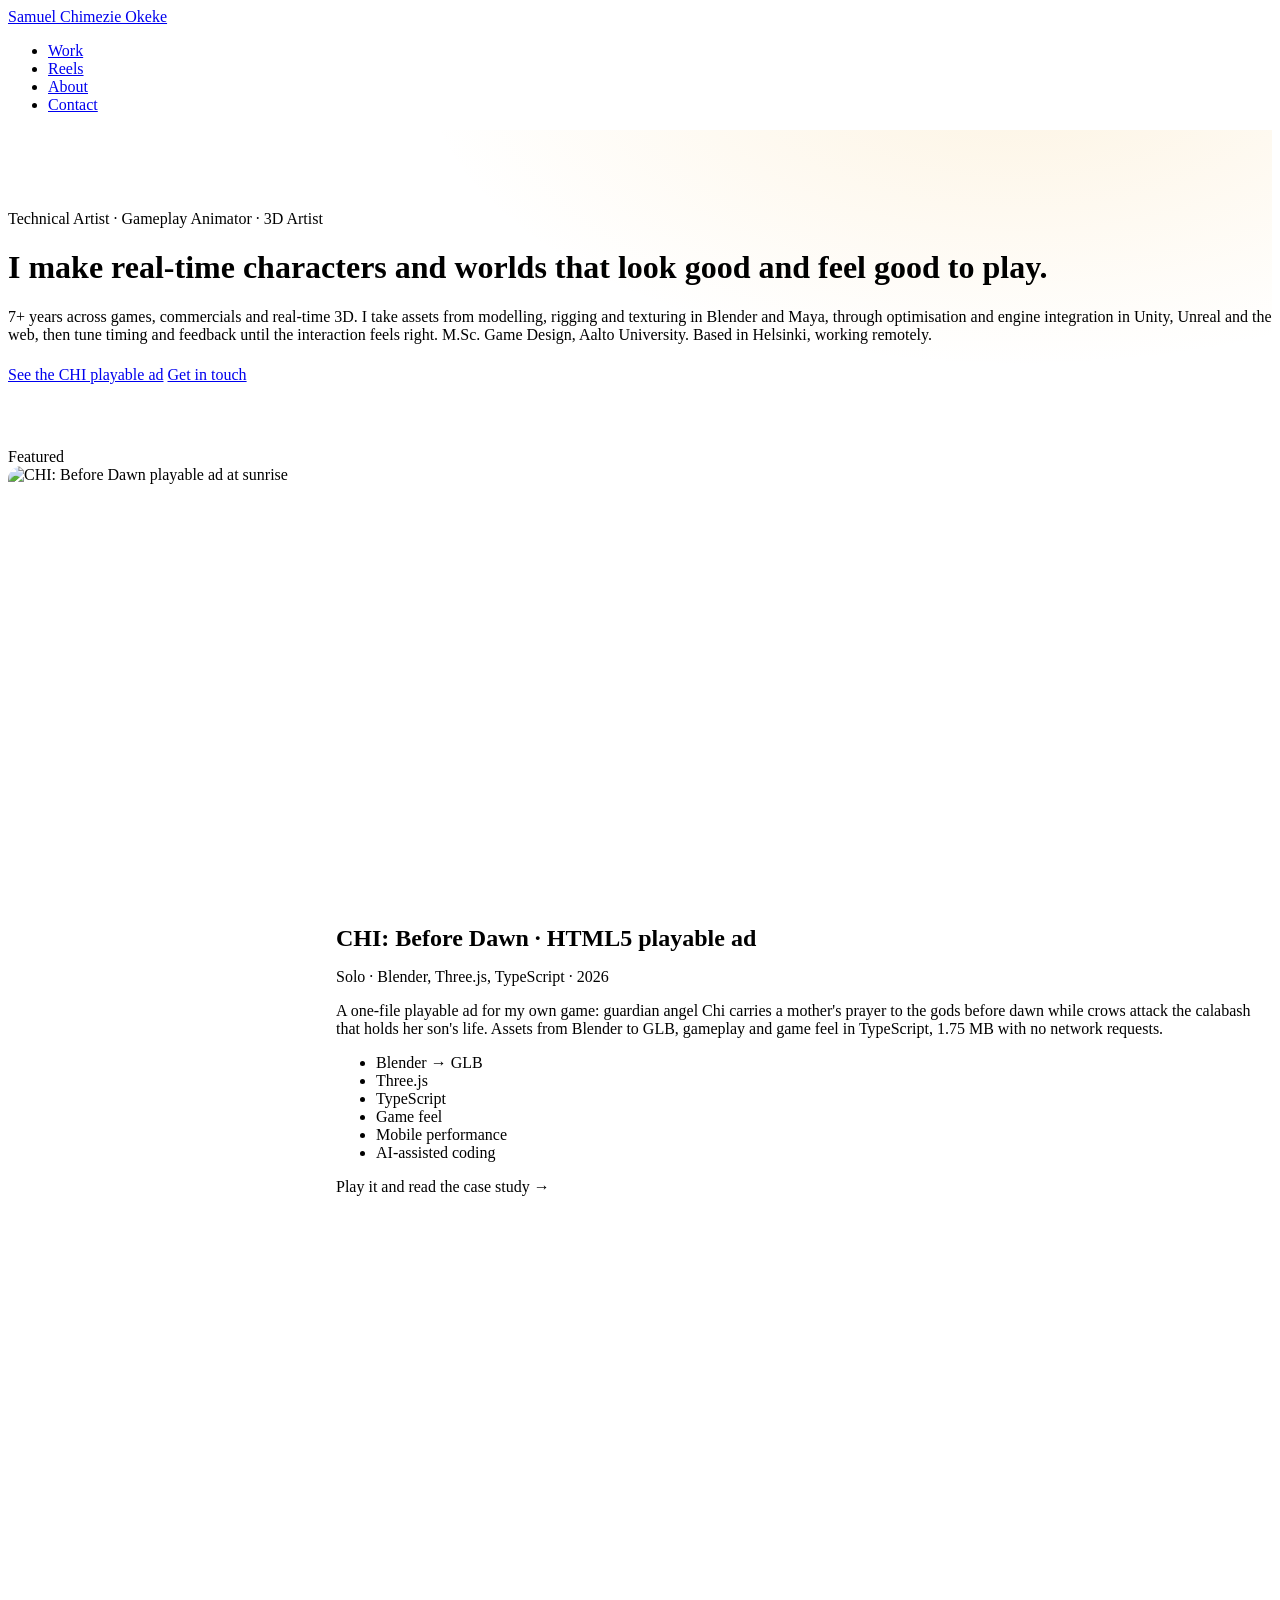
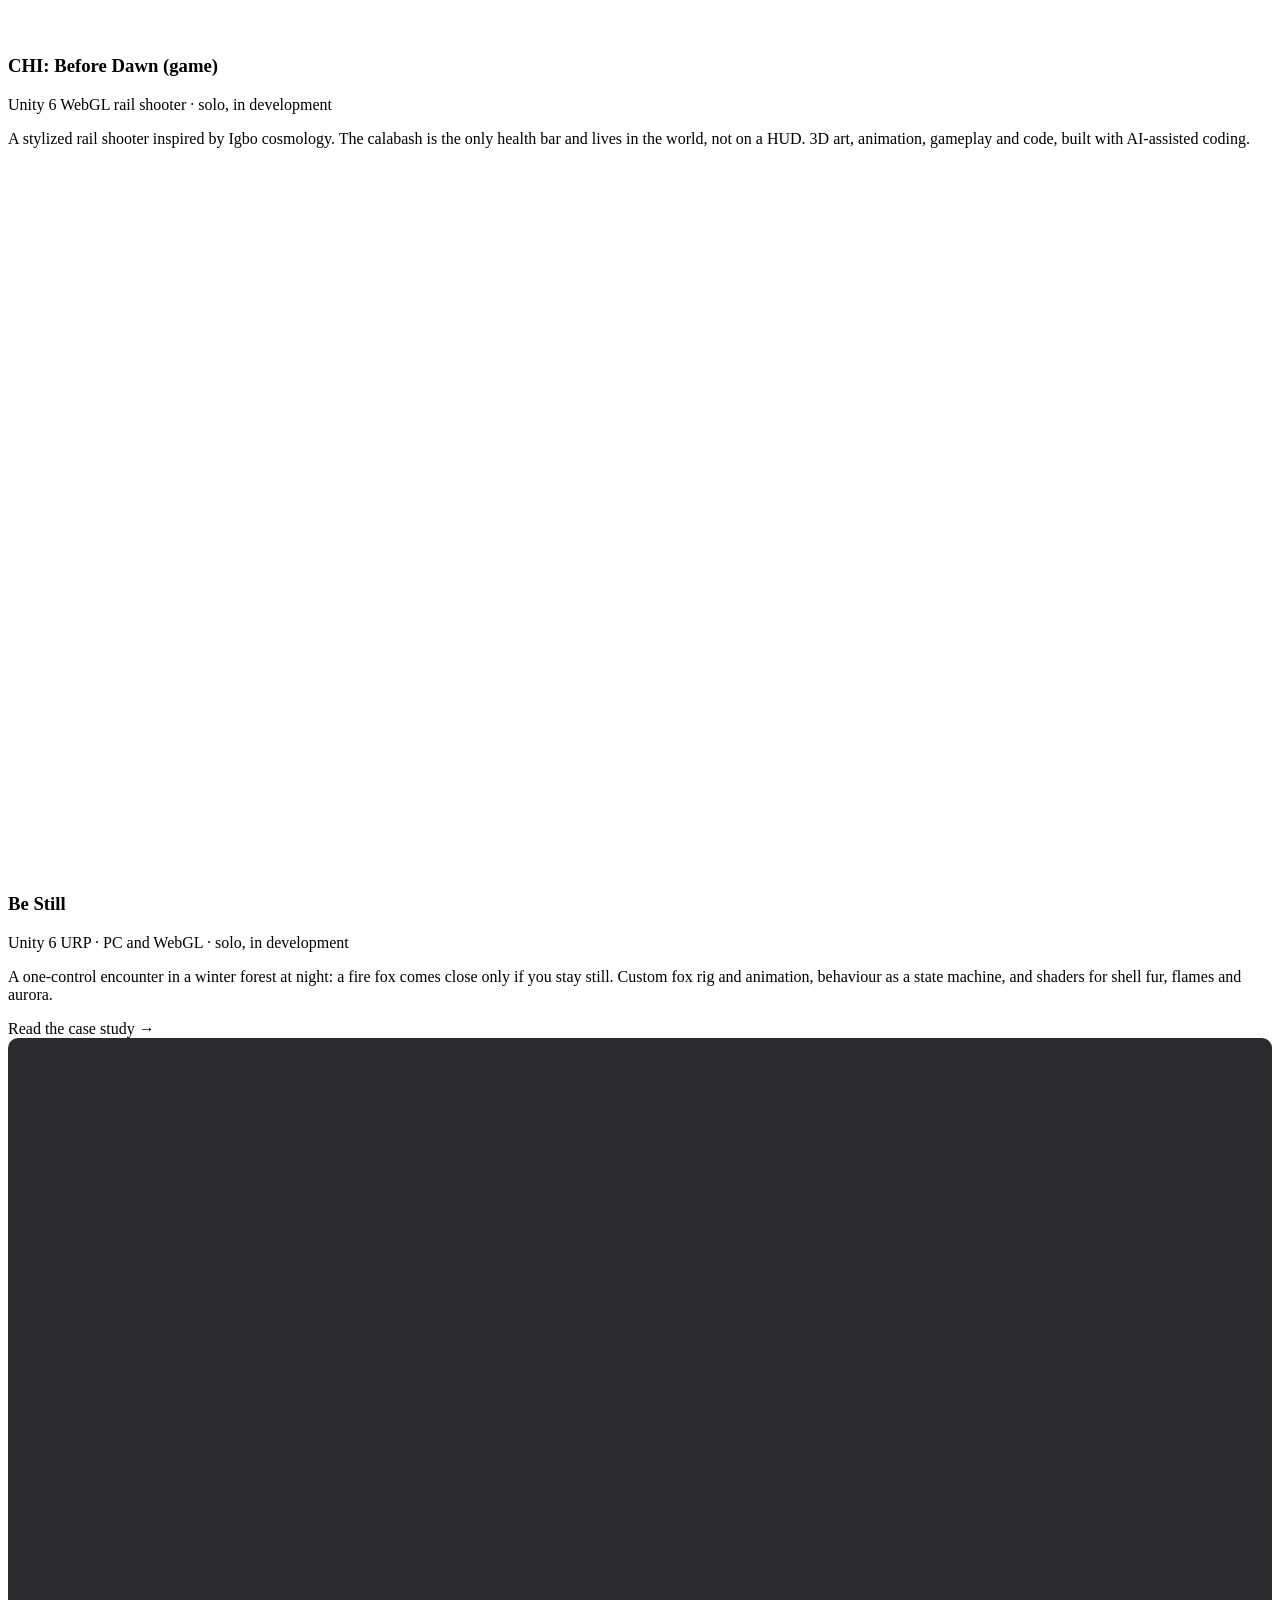
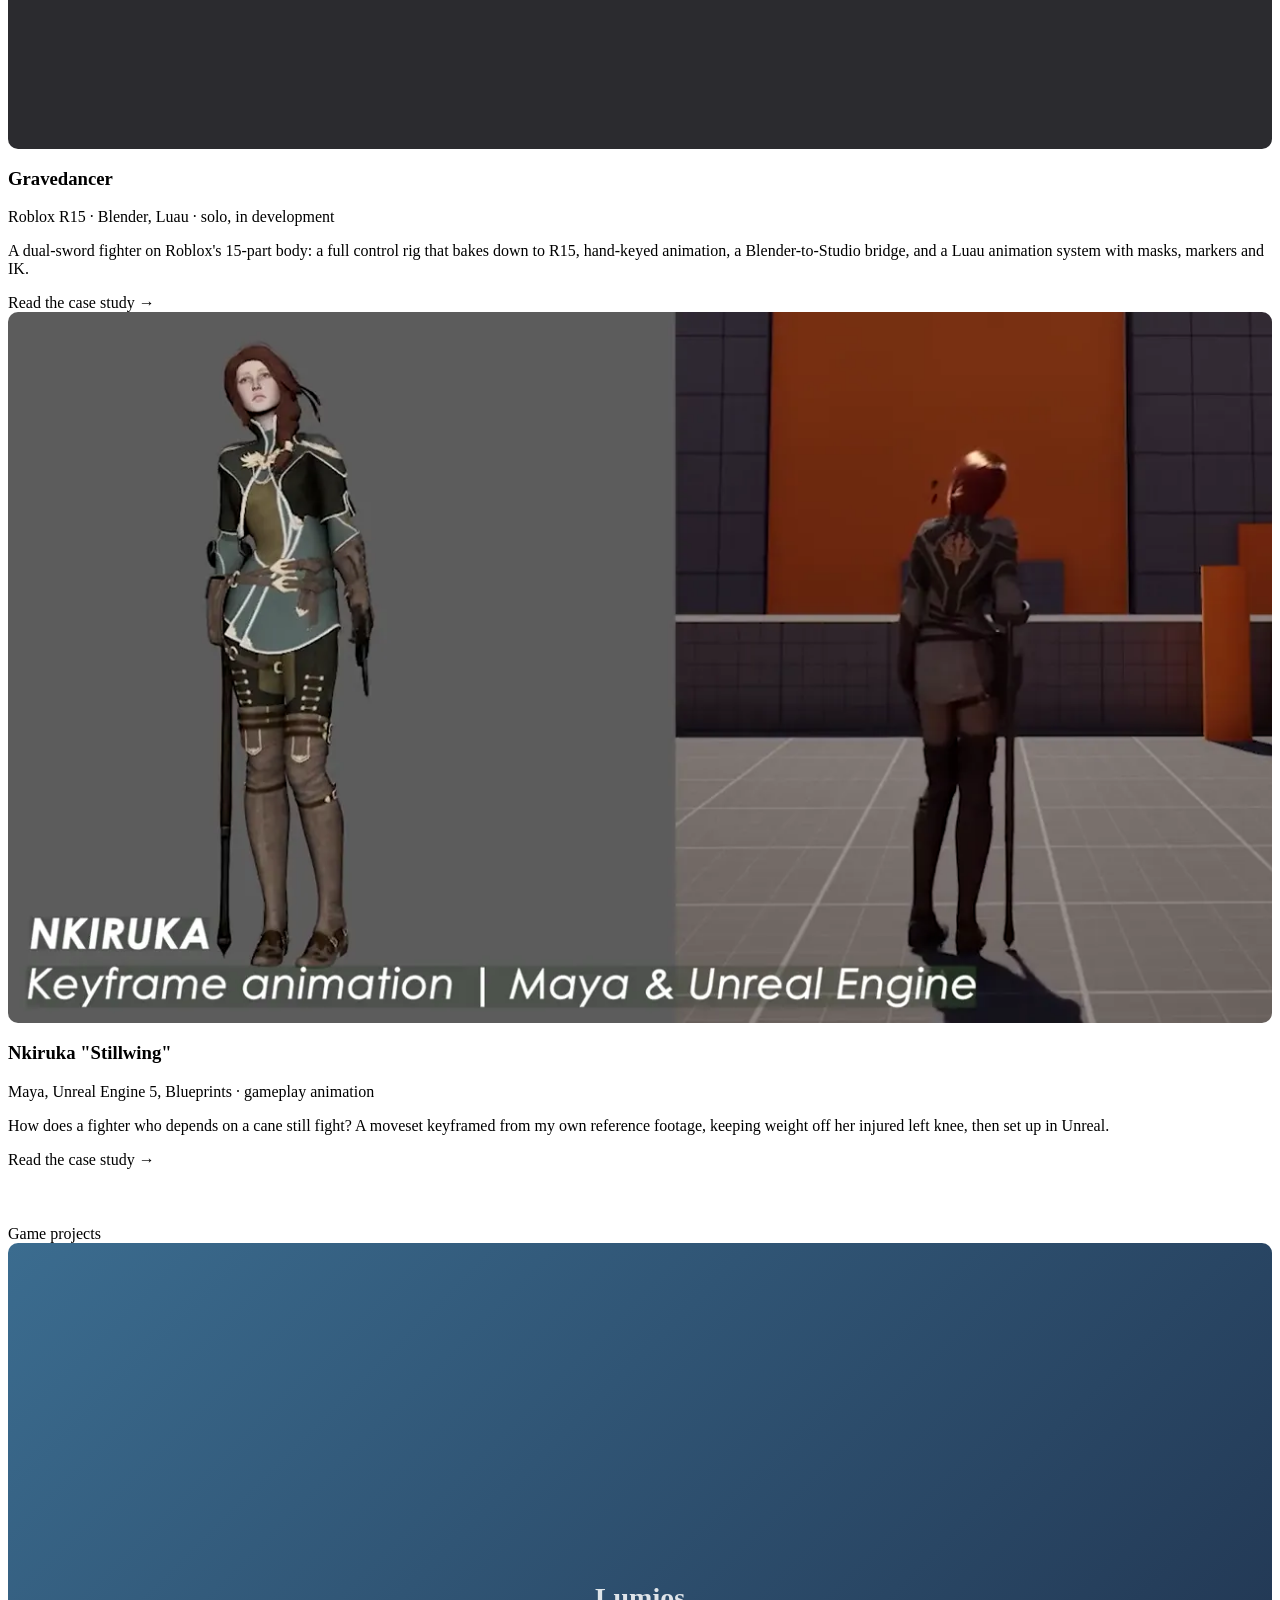
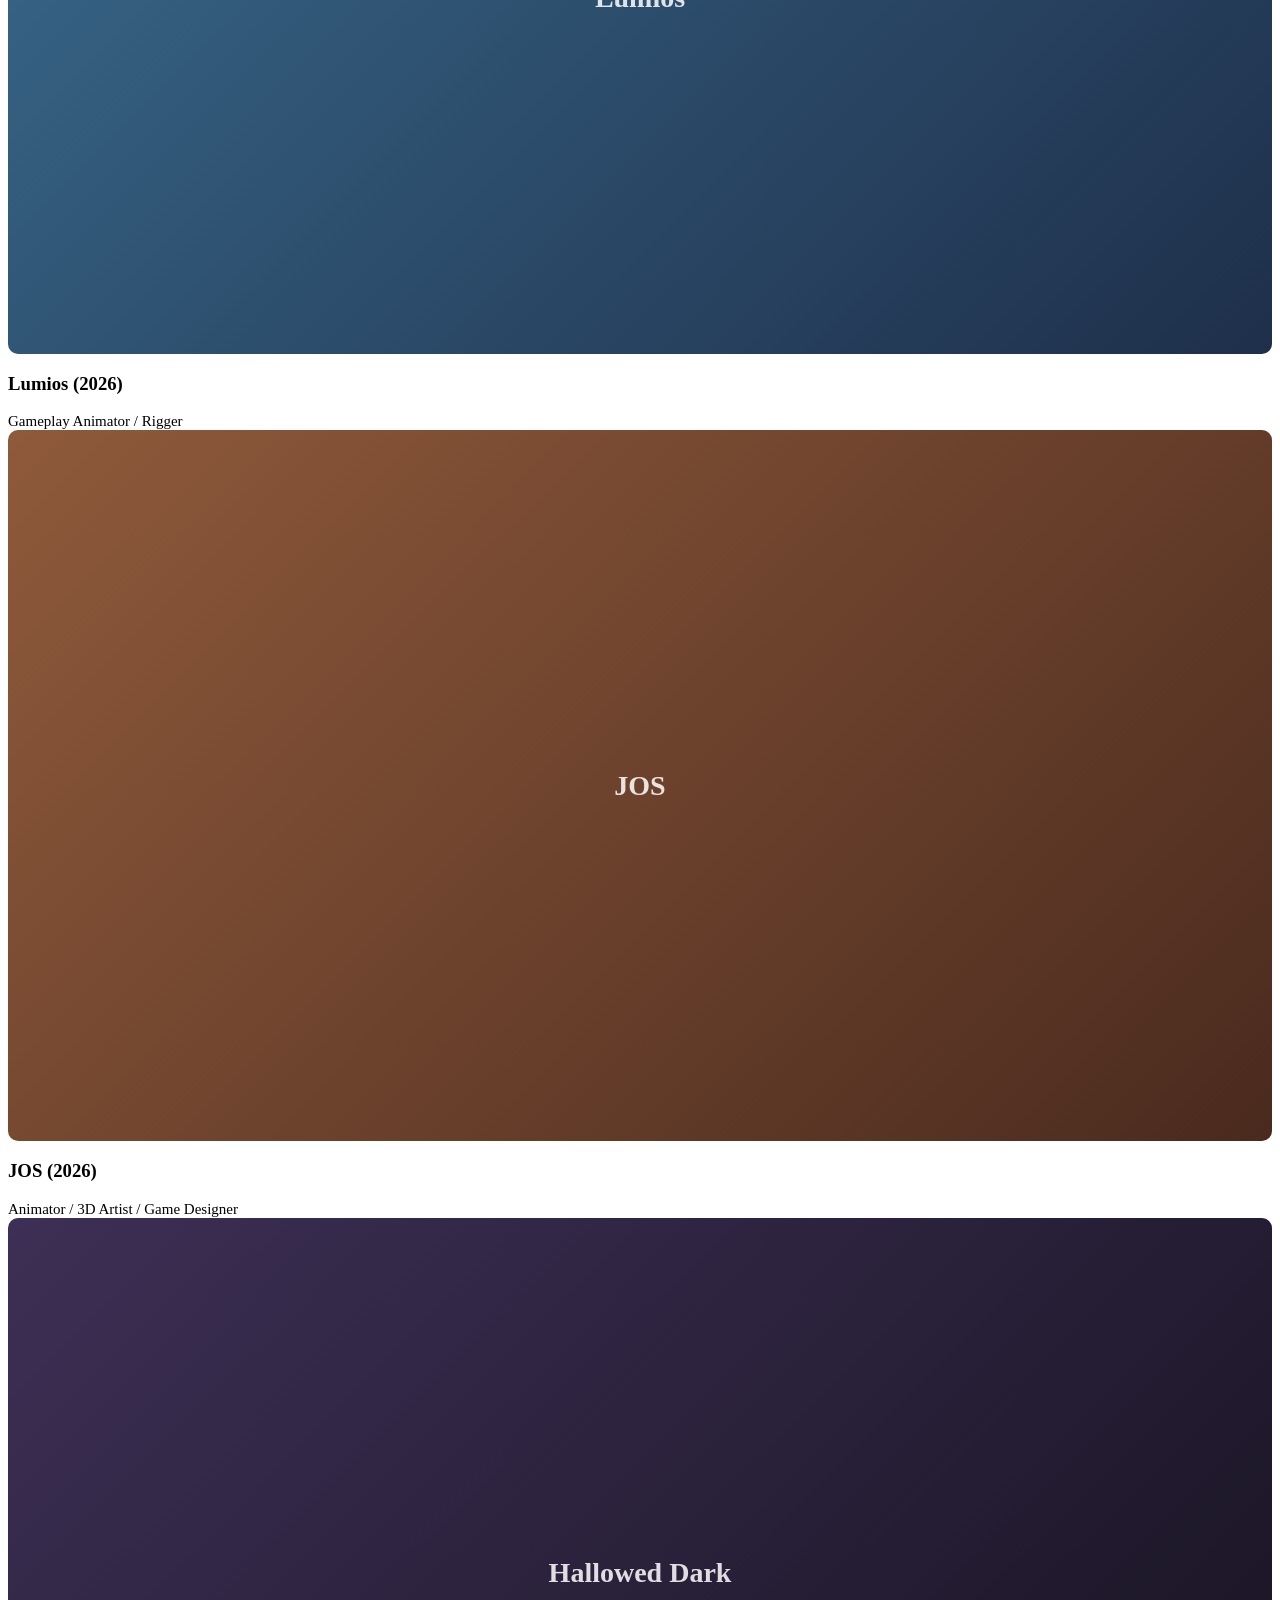
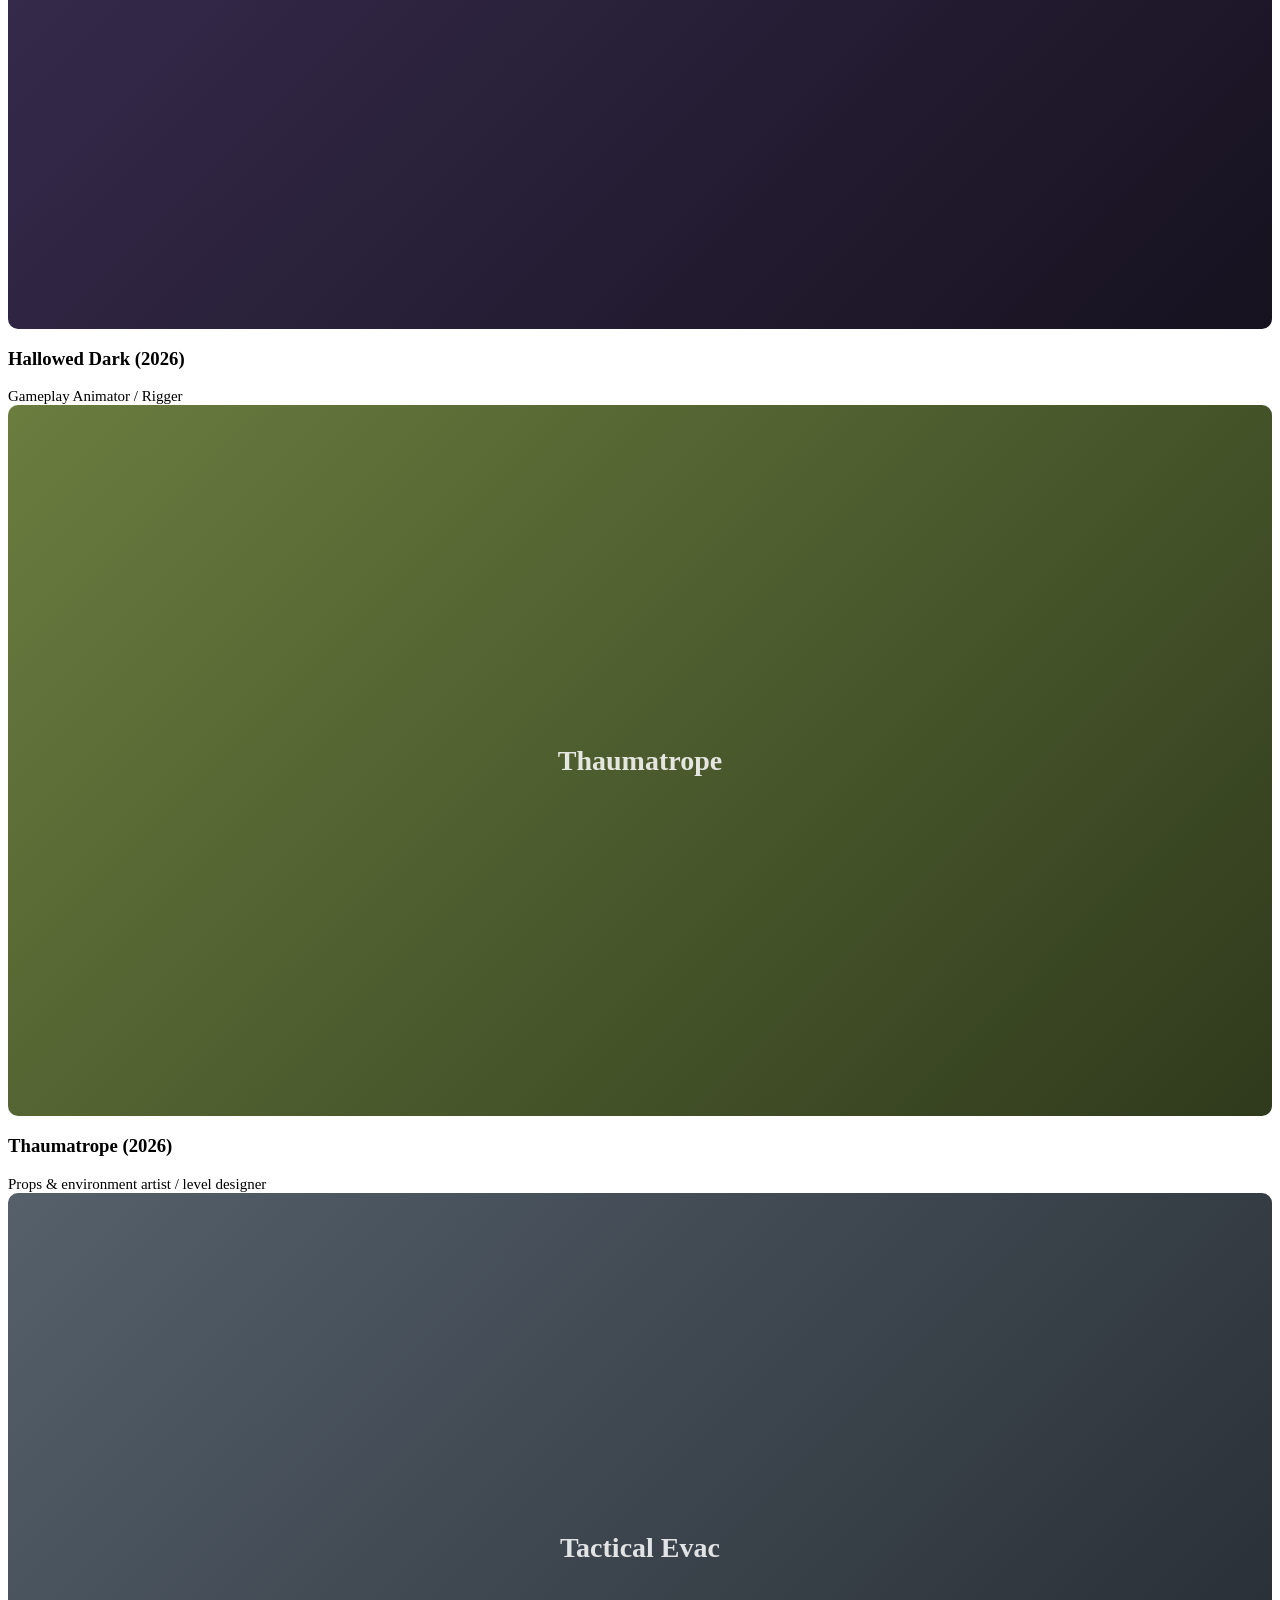
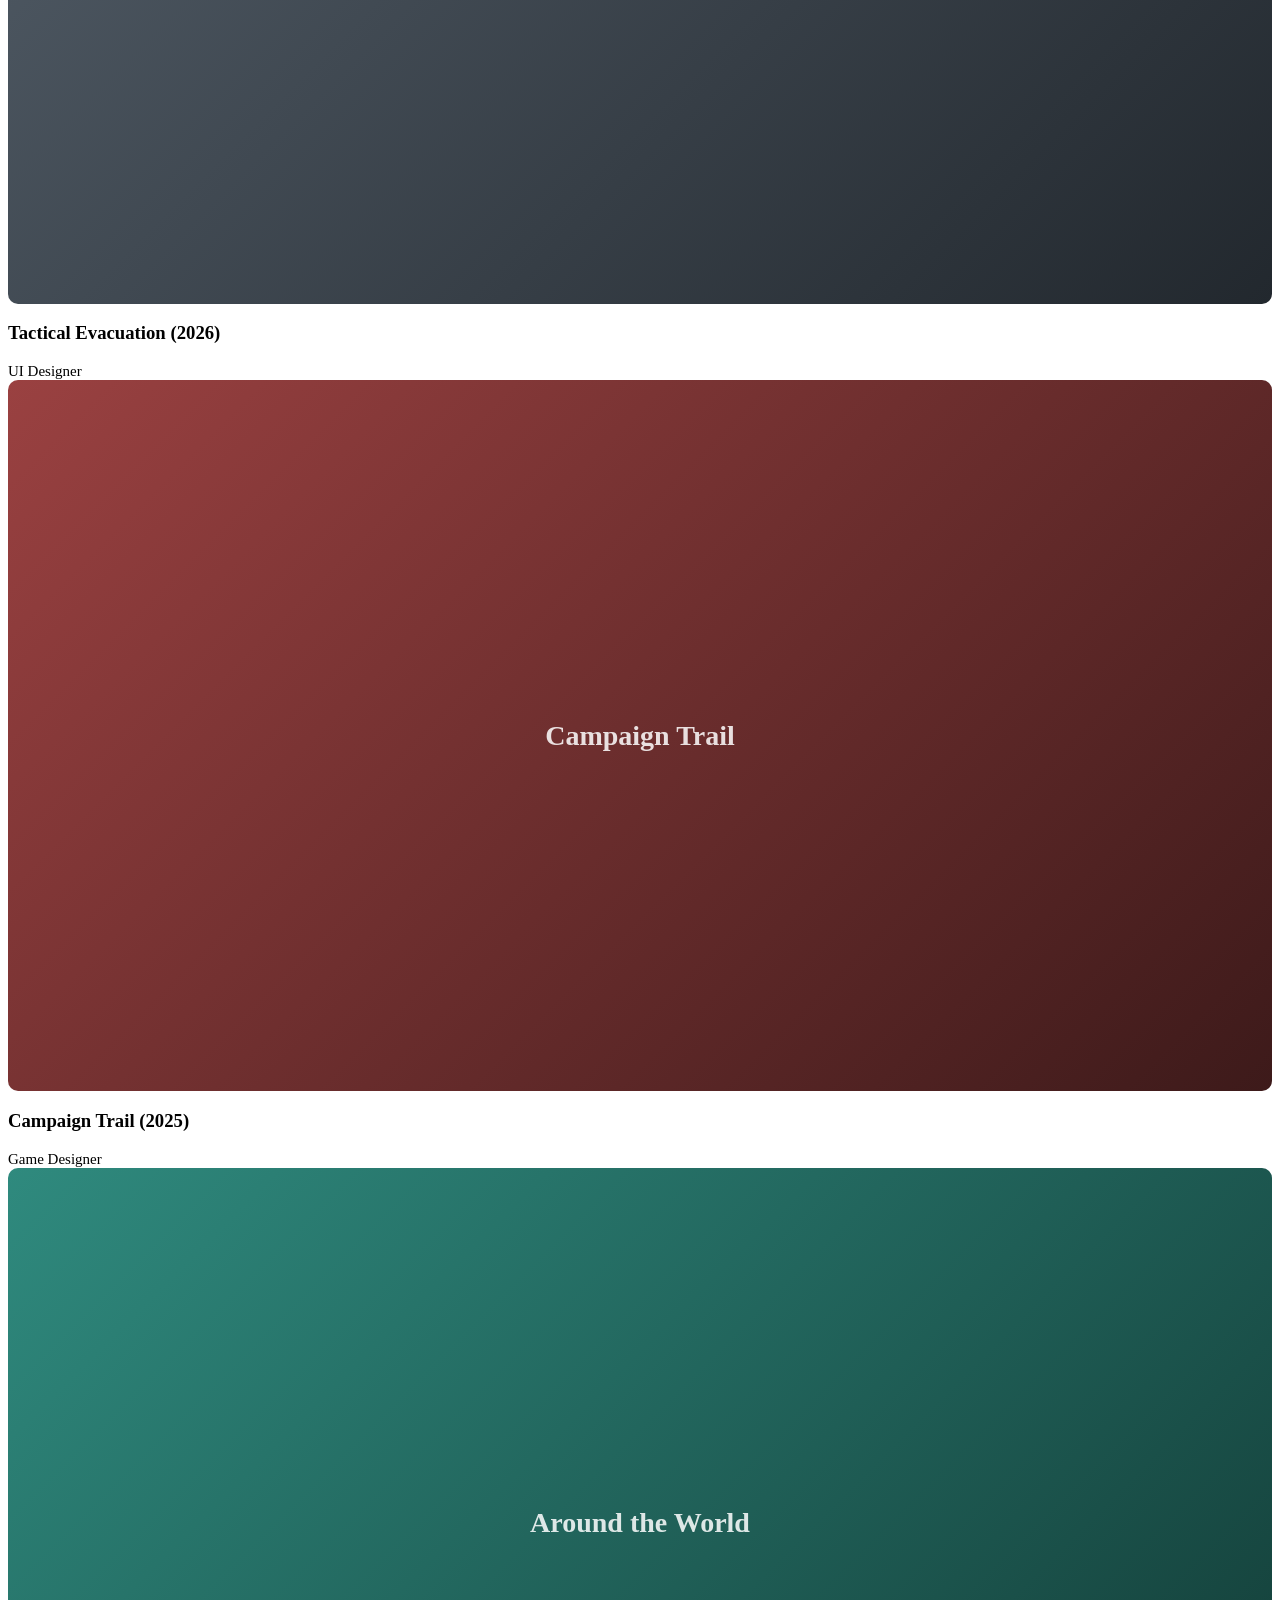
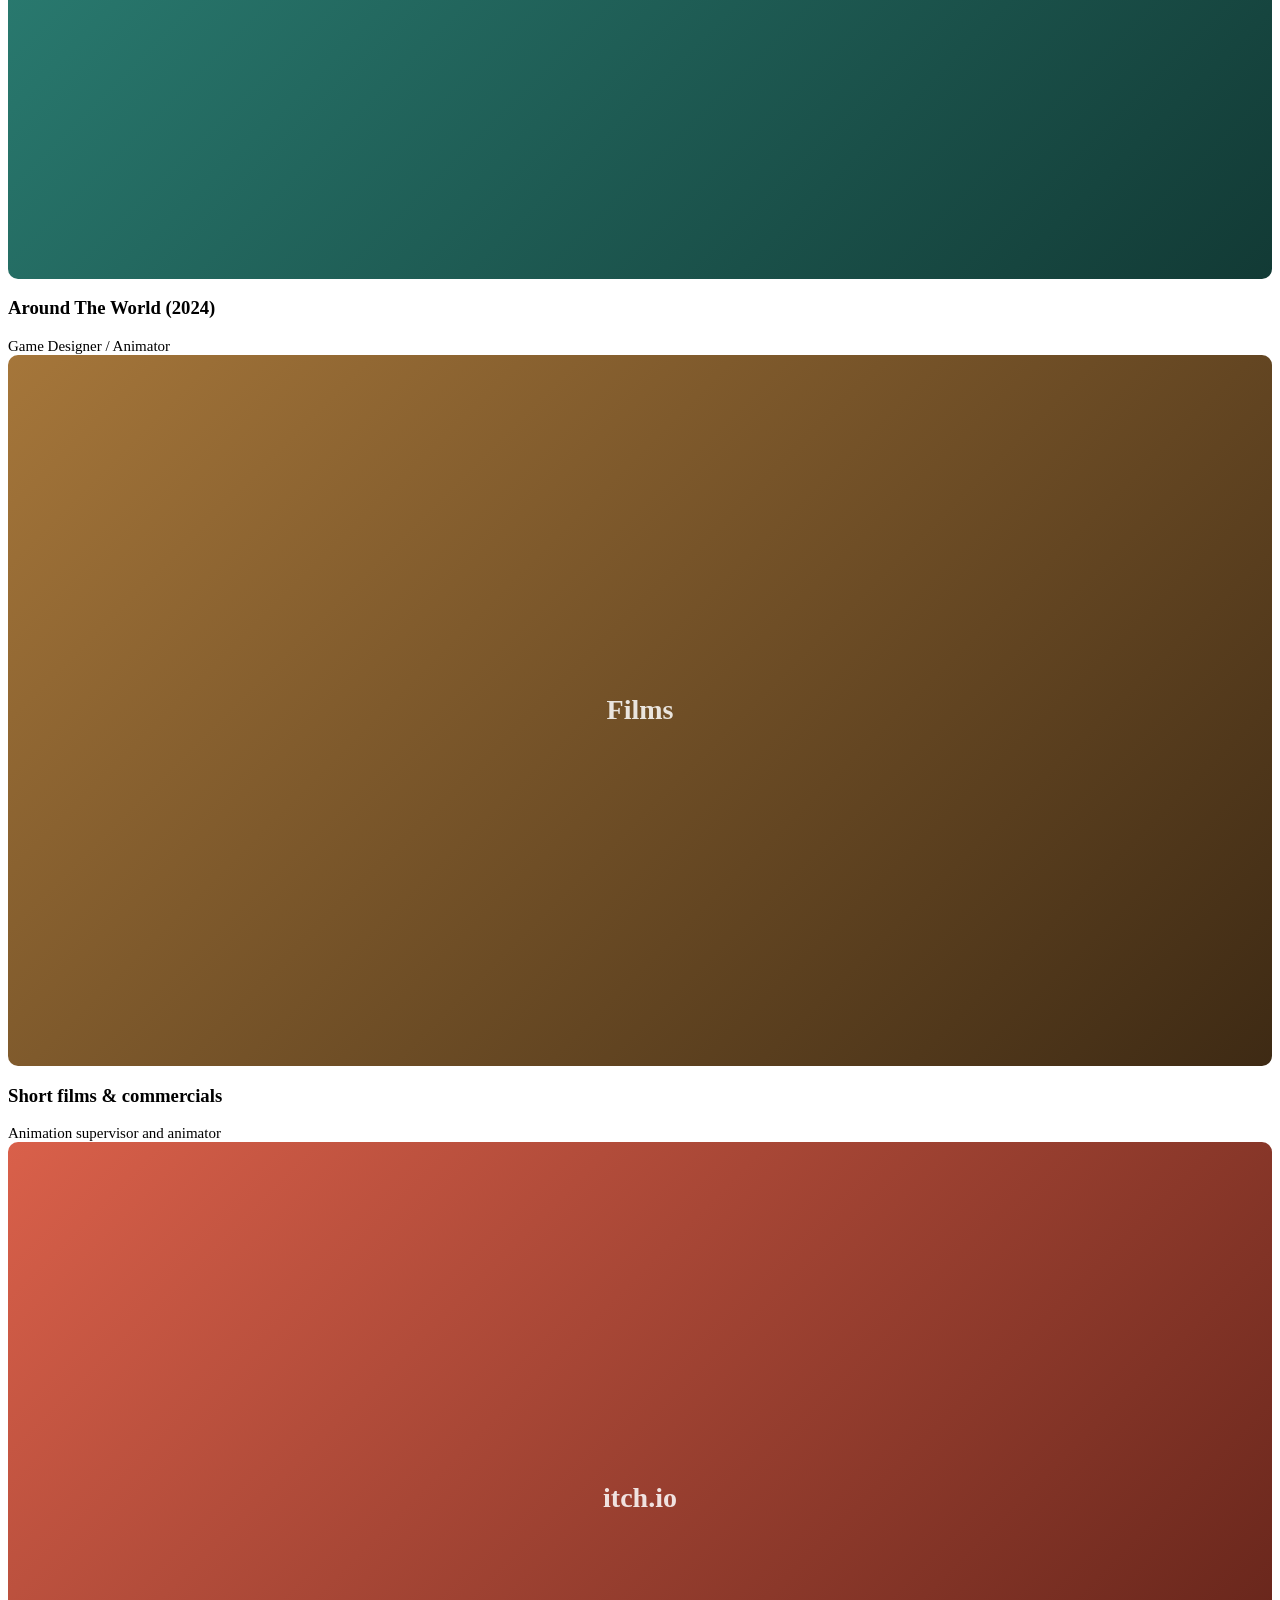
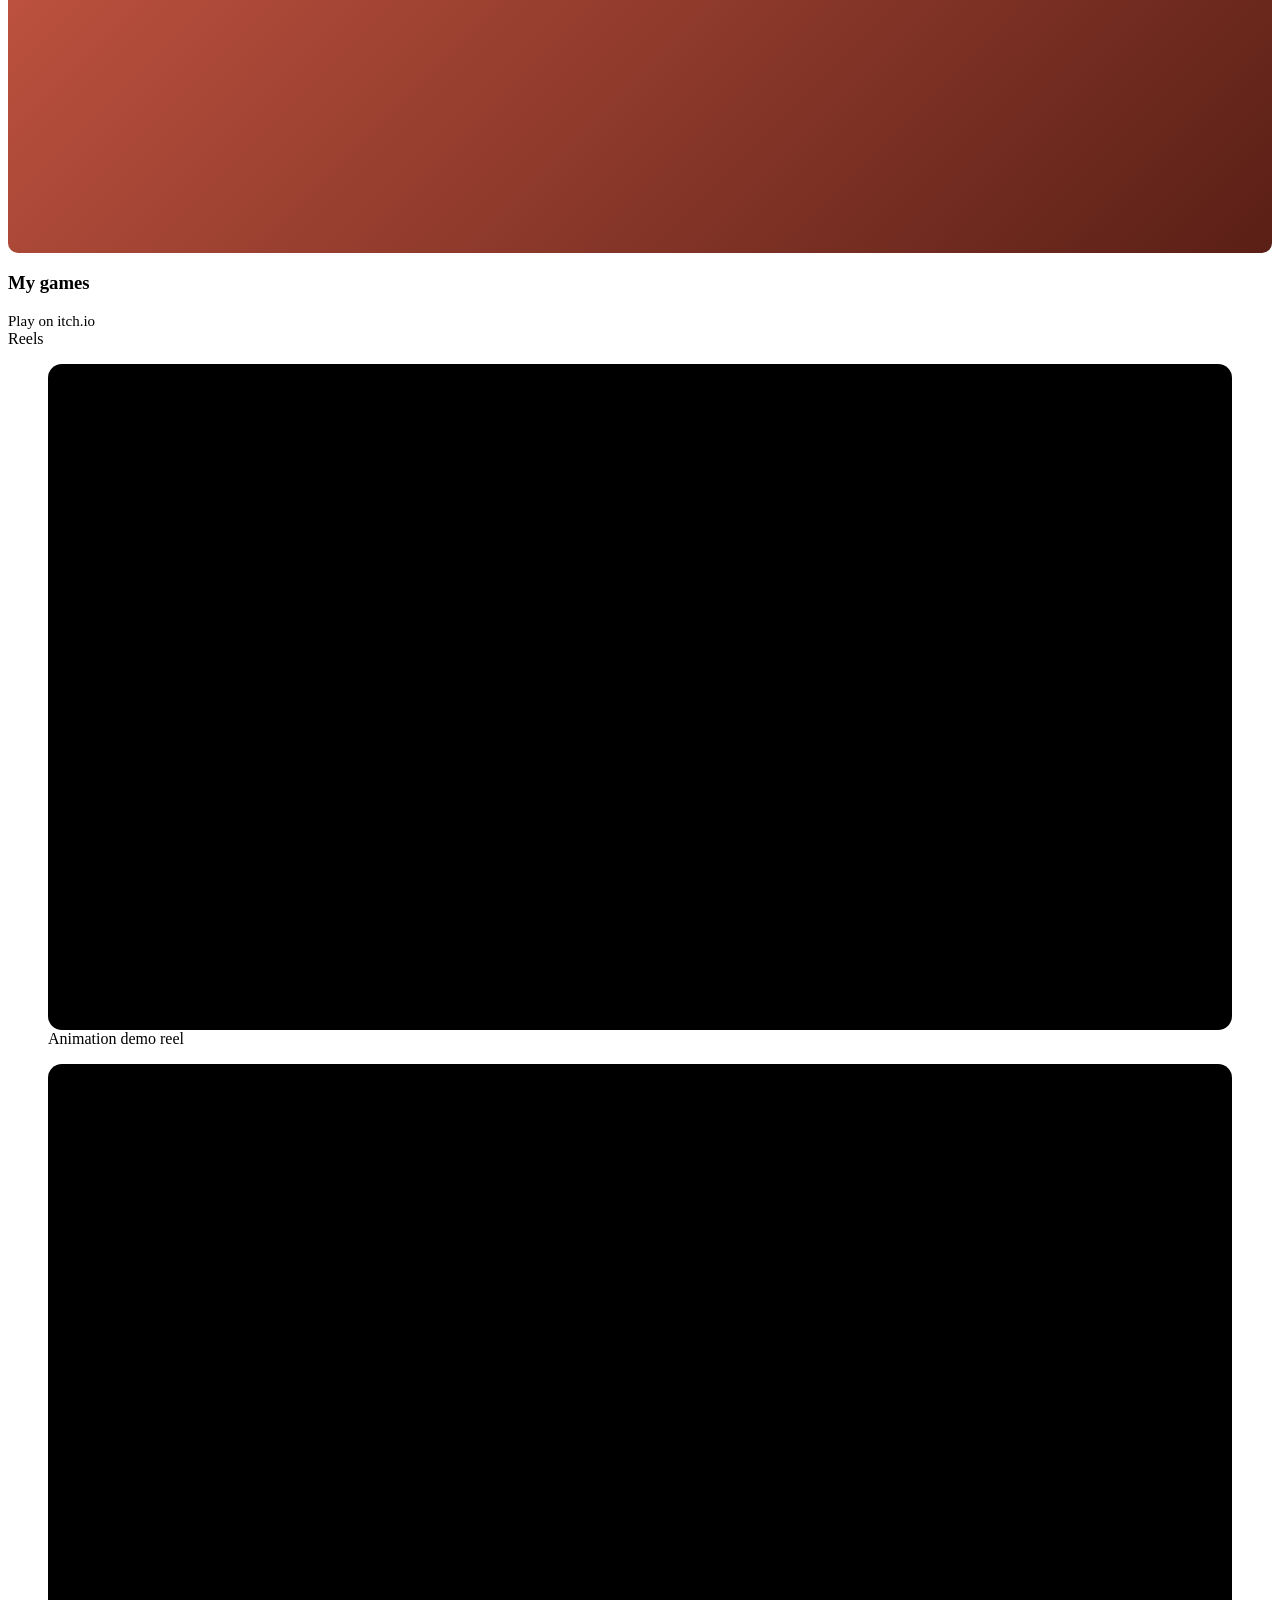
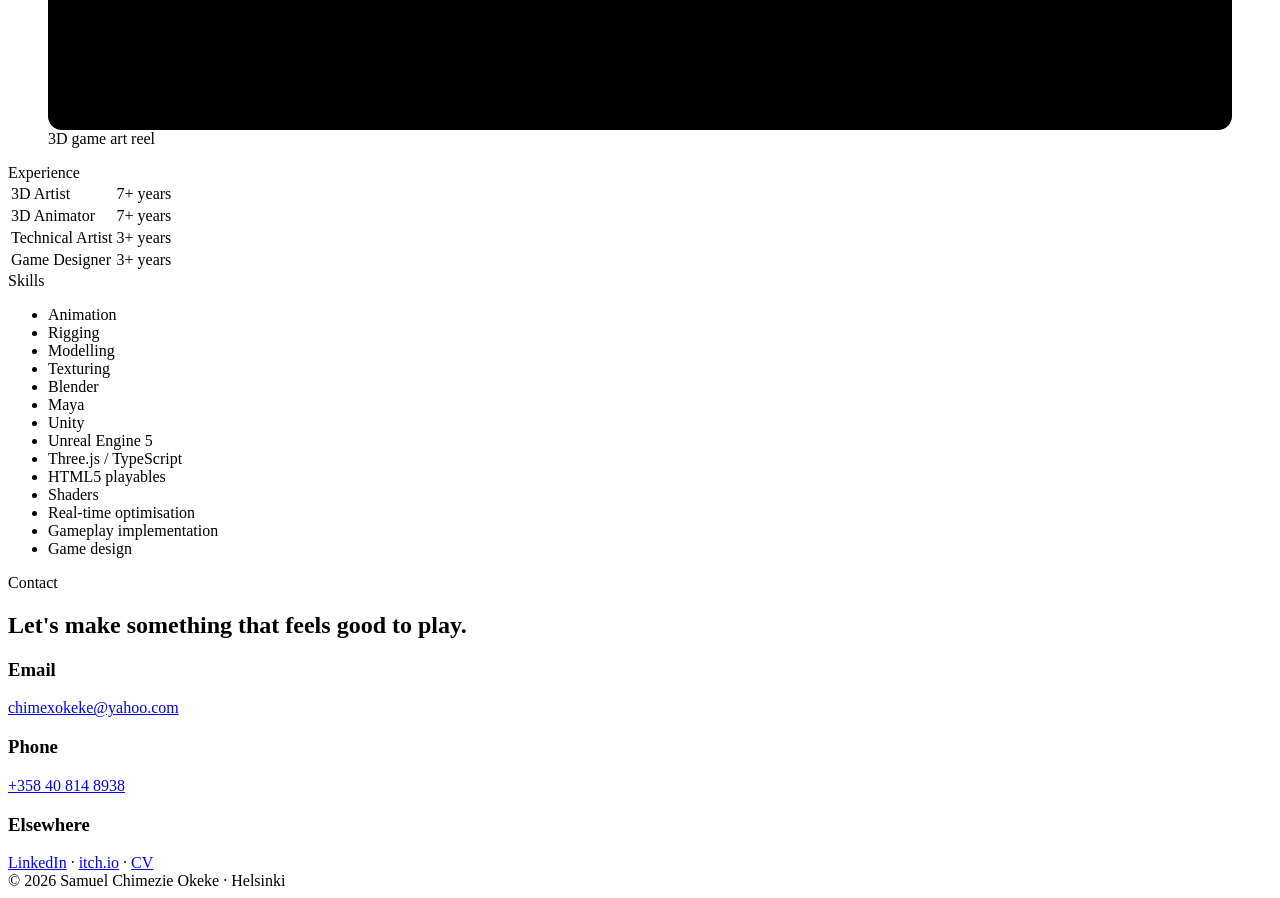
==== index.html @ d849645d "Add Nkiruka case study page Cane-supported fighter: character profile, reference before/after, Maya " ====
<!doctype html>
<html lang="en">
<head>
<meta charset="utf-8">
<meta name="viewport" content="width=device-width, initial-scale=1">
<title>Samuel Chimezie Okeke · Technical Artist</title>
<meta name="description" content="Technical artist, gameplay animator and 3D artist. Real-time 3D, game feel and HTML5 playables.">
<link rel="preconnect" href="https://fonts.googleapis.com">
<link rel="preconnect" href="https://fonts.gstatic.com" crossorigin>
<link href="https://fonts.googleapis.com/css2?family=Nunito:wght@400;700;800;900&display=swap" rel="stylesheet">
<link rel="stylesheet" href="style.css">
<style>
  .hero { padding: 80px 0 64px; background: radial-gradient(1000px 500px at 80% -20%, rgba(242,184,75,.16), transparent 60%); }
  .feature { display: grid; grid-template-columns: 300px 1fr; gap: 28px; align-items: center; text-decoration: none; color: inherit; }
  .feature:hover h3 { color: var(--gold); }
  .feature img { border-radius: 14px; border: 1px solid var(--line); aspect-ratio: 3/4; object-fit: cover; object-position: center 30%; }
  @media (max-width: 720px) { .feature { grid-template-columns: 1fr; } .feature img { aspect-ratio: 16/10; } }
  .proj { display: block; text-decoration: none; color: inherit; transition: border-color .15s; }
  .proj:hover { border-color: var(--gold); }
  .proj .tile { aspect-ratio: 16/9; border-radius: 10px; margin-bottom: 14px; display: grid; place-items: center; font-weight: 900; font-size: 28px; color: rgba(255,255,255,.85); background-size: cover; background-position: center; }
  .proj .role { color: var(--muted); font-size: 15px; margin: 0; }
  .video { position: relative; aspect-ratio: 16/9; border-radius: 14px; overflow: hidden; border: 1px solid var(--line); background: #000; }
  .video iframe { position: absolute; inset: 0; width: 100%; height: 100%; border: 0; }
</style>
</head>
<body>

<nav class="nav"><div class="wrap">
  <a class="brand" href="./">Samuel Chimezie Okeke</a>
  <ul>
    <li><a href="#work">Work</a></li>
    <li class="hide-sm"><a href="#reels">Reels</a></li>
    <li class="hide-sm"><a href="#about">About</a></li>
    <li><a href="#contact">Contact</a></li>
  </ul>
</div></nav>

<header class="hero">
  <div class="wrap">
    <div class="eyebrow">Technical Artist · Gameplay Animator · 3D Artist</div>
    <h1>I make real-time characters and worlds that look good and feel good to play.</h1>
    <p class="lead">7+ years across games, commercials and real-time 3D. I take assets from modelling, rigging and texturing in Blender and Maya, through optimisation and engine integration in Unity, Unreal and the web, then tune timing and feedback until the interaction feels right. M.Sc. Game Design, Aalto University. Based in Helsinki, working remotely.</p>
    <div class="row" style="margin-top:22px">
      <a class="btn solid" href="chi-before-dawn/">See the CHI playable ad</a>
      <a class="btn" href="#contact">Get in touch</a>
    </div>
  </div>
</header>

<main>
<section id="work">
  <div class="wrap">
    <div class="eyebrow">Featured</div>
    <a class="feature card" href="chi-before-dawn/">
      <img src="img/chi/08_dawn.webp" alt="CHI: Before Dawn playable ad at sunrise" width="540" height="1169">
      <div>
        <h2 style="margin-bottom:.3em">CHI: Before Dawn · HTML5 playable ad</h2>
        <p class="muted">Solo · Blender, Three.js, TypeScript · 2026</p>
        <p>A one-file playable ad for my own game: guardian angel Chi carries a mother's prayer to the gods before dawn while crows attack the calabash that holds her son's life. Assets from Blender to GLB, gameplay and game feel in TypeScript, 1.75 MB with no network requests.</p>
        <ul class="chips"><li>Blender → GLB</li><li>Three.js</li><li>TypeScript</li><li>Game feel</li><li>Mobile performance</li><li>AI-assisted coding</li></ul>
        <span class="btn">Play it and read the case study →</span>
      </div>
    </a>

    <div class="grid g2" style="margin-top:20px">
      <div class="card">
        <h3>CHI: Before Dawn (game)</h3>
        <p class="muted" style="margin:0 0 .6em">Unity 6 WebGL rail shooter · solo, in development</p>
        <p>A stylized rail shooter inspired by Igbo cosmology. The calabash is the only health bar and lives in the world, not on a HUD. 3D art, animation, gameplay and code, built with AI-assisted coding.</p>
      </div>
      <a class="card proj" href="be-still/">
        <div class="tile" style="background-image:url(img/bestill/04_trust.webp)"></div>
        <h3>Be Still</h3>
        <p class="muted" style="margin:0 0 .6em">Unity 6 URP · PC and WebGL · solo, in development</p>
        <p>A one-control encounter in a winter forest at night: a fire fox comes close only if you stay still. Custom fox rig and animation, behaviour as a state machine, and shaders for shell fur, flames and aurora.</p>
        <span class="btn" style="margin-top:6px">Read the case study →</span>
      </a>
      <a class="card proj" href="gravedancer/">
        <div class="tile" style="background:#2b2b2f url(img/gravedancer/idle.webp) center 46% / cover"></div>
        <h3>Gravedancer</h3>
        <p class="muted" style="margin:0 0 .6em">Roblox R15 · Blender, Luau · solo, in development</p>
        <p>A dual-sword fighter on Roblox's 15-part body: a full control rig that bakes down to R15, hand-keyed animation, a Blender-to-Studio bridge, and a Luau animation system with masks, markers and IK.</p>
        <span class="btn" style="margin-top:6px">Read the case study →</span>
      </a>
      <a class="card proj" href="nkiruka/">
        <div class="tile" style="background:#5a5a5a url(img/nkiruka/reel.webp) center / cover"></div>
        <h3>Nkiruka "Stillwing"</h3>
        <p class="muted" style="margin:0 0 .6em">Maya, Unreal Engine 5, Blueprints · gameplay animation</p>
        <p>How does a fighter who depends on a cane still fight? A moveset keyframed from my own reference footage, keeping weight off her injured left knee, then set up in Unreal.</p>
        <span class="btn" style="margin-top:6px">Read the case study →</span>
      </a>
    </div>

    <div class="eyebrow" style="margin-top:56px">Game projects</div>
    <div class="grid g3">
      <a class="proj card" href="https://sites.google.com/view/okekechimezie/home/lumios"><div class="tile" style="background:linear-gradient(135deg,#3b6c8f,#1e2f4a)">Lumios</div><h3>Lumios (2026)</h3><p class="role">Gameplay Animator / Rigger</p></a>
      <a class="proj card" href="https://sites.google.com/view/okekechimezie/home/jos"><div class="tile" style="background:linear-gradient(135deg,#8f5a3b,#4a2a1e)">JOS</div><h3>JOS (2026)</h3><p class="role">Animator / 3D Artist / Game Designer</p></a>
      <a class="proj card" href="https://joajii.itch.io/our-hallowed-dark"><div class="tile" style="background:linear-gradient(135deg,#3d2f55,#16121f)">Hallowed Dark</div><h3>Hallowed Dark (2026)</h3><p class="role">Gameplay Animator / Rigger</p></a>
      <a class="proj card" href="https://michlau.itch.io/thaumatrope"><div class="tile" style="background:linear-gradient(135deg,#6a7d3f,#2f3a1c)">Thaumatrope</div><h3>Thaumatrope (2026)</h3><p class="role">Props &amp; environment artist / level designer</p></a>
      <a class="proj card" href="https://sites.google.com/view/okekechimezie/home/tactical-evacuation-zone"><div class="tile" style="background:linear-gradient(135deg,#55606b,#22282e)">Tactical Evac</div><h3>Tactical Evacuation (2026)</h3><p class="role">UI Designer</p></a>
      <a class="proj card" href="https://tkamruzzaman.itch.io/the-campaign-trail"><div class="tile" style="background:linear-gradient(135deg,#9a4141,#3d1a1a)">Campaign Trail</div><h3>Campaign Trail (2025)</h3><p class="role">Game Designer</p></a>
      <a class="proj card" href="https://nuclearcactus.itch.io/around-the-world"><div class="tile" style="background:linear-gradient(135deg,#2f8a7e,#123a35)">Around the World</div><h3>Around The World (2024)</h3><p class="role">Game Designer / Animator</p></a>
      <a class="proj card" href="https://sites.google.com/view/okekechimezie/home/short-films-and-commercials"><div class="tile" style="background:linear-gradient(135deg,#a5763a,#3e2a14)">Films</div><h3>Short films &amp; commercials</h3><p class="role">Animation supervisor and animator</p></a>
      <a class="proj card" href="https://chimex.itch.io"><div class="tile" style="background:linear-gradient(135deg,#d9604a,#5a1f16)">itch.io</div><h3>My games</h3><p class="role">Play on itch.io</p></a>
    </div>
  </div>
</section>

<section id="reels">
  <div class="wrap">
    <div class="eyebrow">Reels</div>
    <div class="grid g2">
      <figure><div class="video"><iframe src="https://player.vimeo.com/video/1162666264" title="Animation demo reel" loading="lazy" allow="fullscreen; picture-in-picture"></iframe></div><figcaption>Animation demo reel</figcaption></figure>
      <figure><div class="video"><iframe src="https://player.vimeo.com/video/1162672697" title="3D game art reel" loading="lazy" allow="fullscreen; picture-in-picture"></iframe></div><figcaption>3D game art reel</figcaption></figure>
    </div>
  </div>
</section>

<section id="about">
  <div class="wrap grid g2">
    <div>
      <div class="eyebrow">Experience</div>
      <table class="tbl">
        <tr><td>3D Artist</td><td>7+ years</td></tr>
        <tr><td>3D Animator</td><td>7+ years</td></tr>
        <tr><td>Technical Artist</td><td>3+ years</td></tr>
        <tr><td>Game Designer</td><td>3+ years</td></tr>
      </table>
    </div>
    <div>
      <div class="eyebrow">Skills</div>
      <ul class="chips">
        <li>Animation</li><li>Rigging</li><li>Modelling</li><li>Texturing</li><li>Blender</li><li>Maya</li><li>Unity</li><li>Unreal Engine 5</li><li>Three.js / TypeScript</li><li>HTML5 playables</li><li>Shaders</li><li>Real-time optimisation</li><li>Gameplay implementation</li><li>Game design</li>
      </ul>
    </div>
  </div>
</section>

<section id="contact">
  <div class="wrap">
    <div class="eyebrow">Contact</div>
    <h2>Let's make something that feels good to play.</h2>
    <div class="grid g3" style="margin-top:20px">
      <div class="card"><h3>Email</h3><a href="mailto:chimexokeke@yahoo.com">chimexokeke@yahoo.com</a></div>
      <div class="card"><h3>Phone</h3><a href="tel:+358408148938">+358 40 814 8938</a></div>
      <div class="card"><h3>Elsewhere</h3><a href="https://www.linkedin.com/in/okeke-chimezie-chimex-548674a7/">LinkedIn</a> · <a href="https://chimex.itch.io">itch.io</a> · <a href="https://drive.google.com/file/d/1tAq3x4Yciy3QJZXcCHO-OlThAqRpUGyt/view?usp=sharing">CV</a></div>
    </div>
  </div>
</section>
</main>

<footer class="footer"><div class="wrap">© 2026 Samuel Chimezie Okeke · Helsinki</div></footer>
</body>
</html>
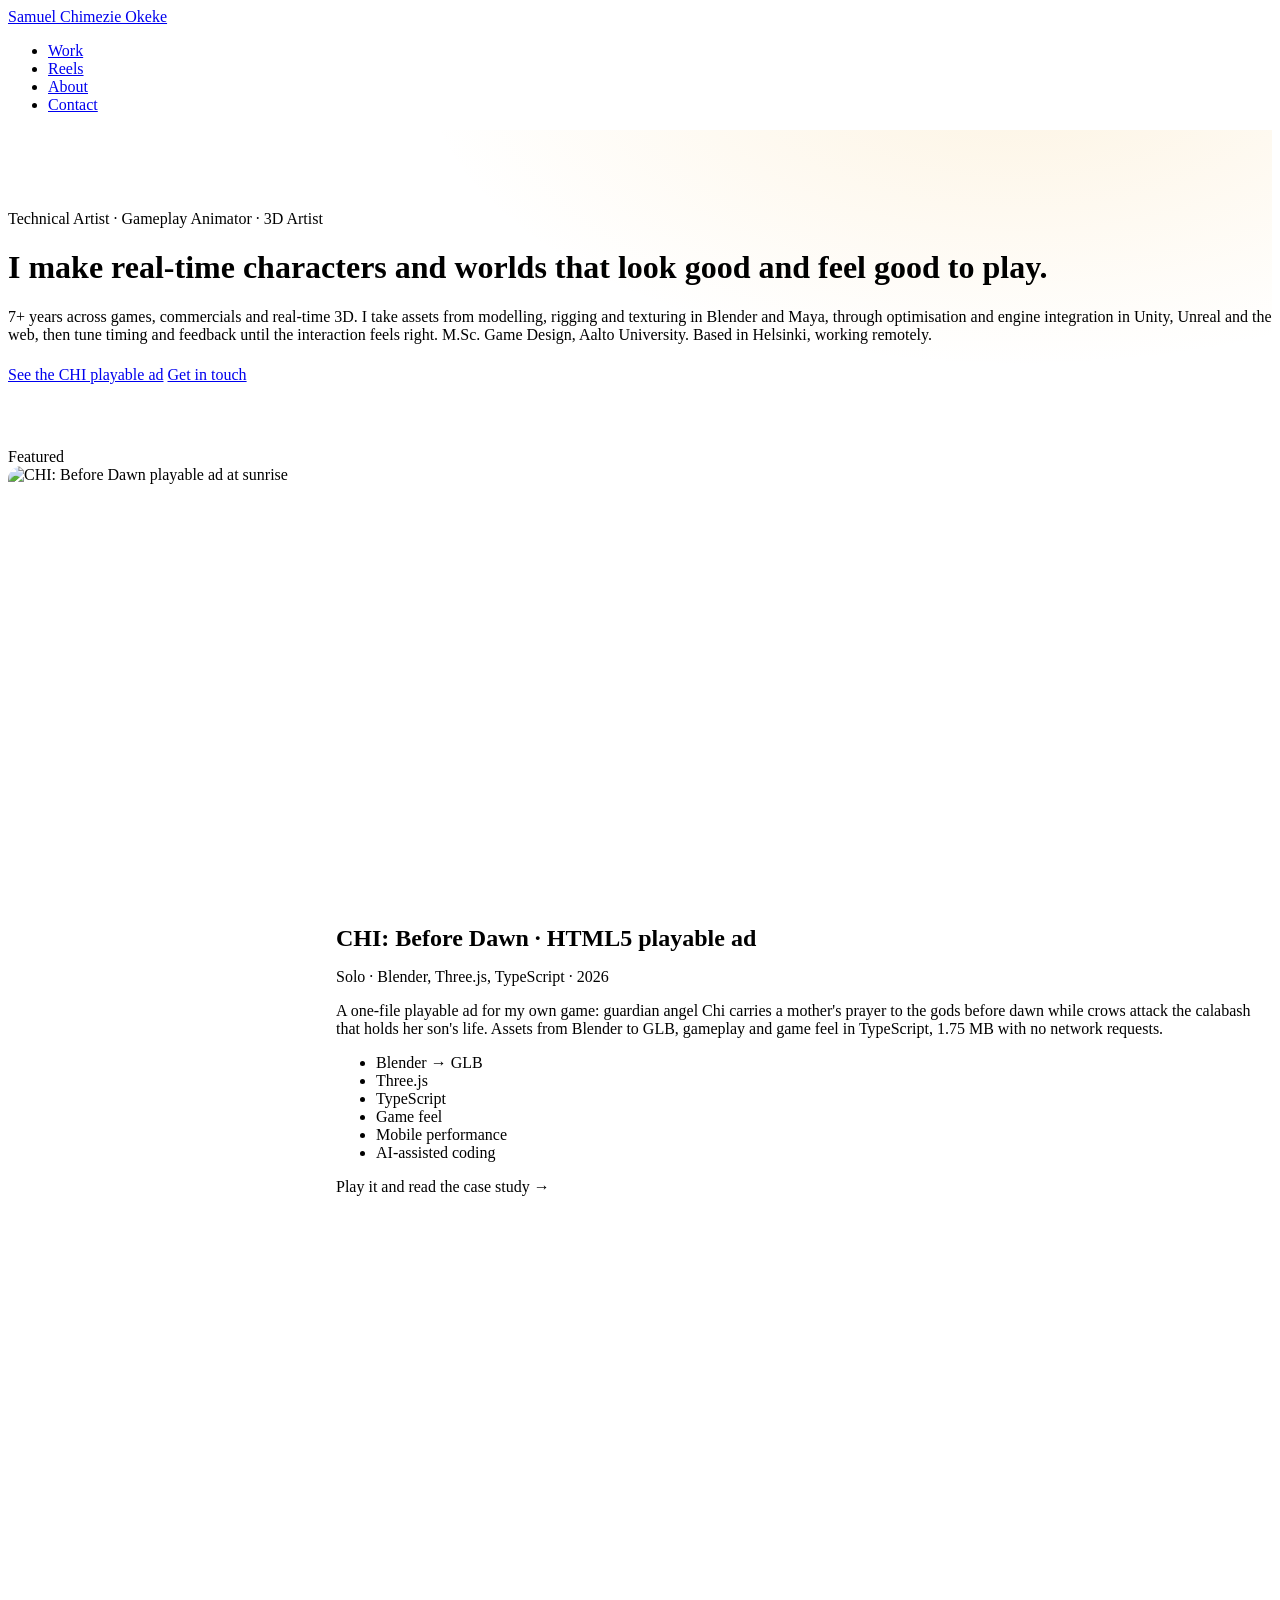
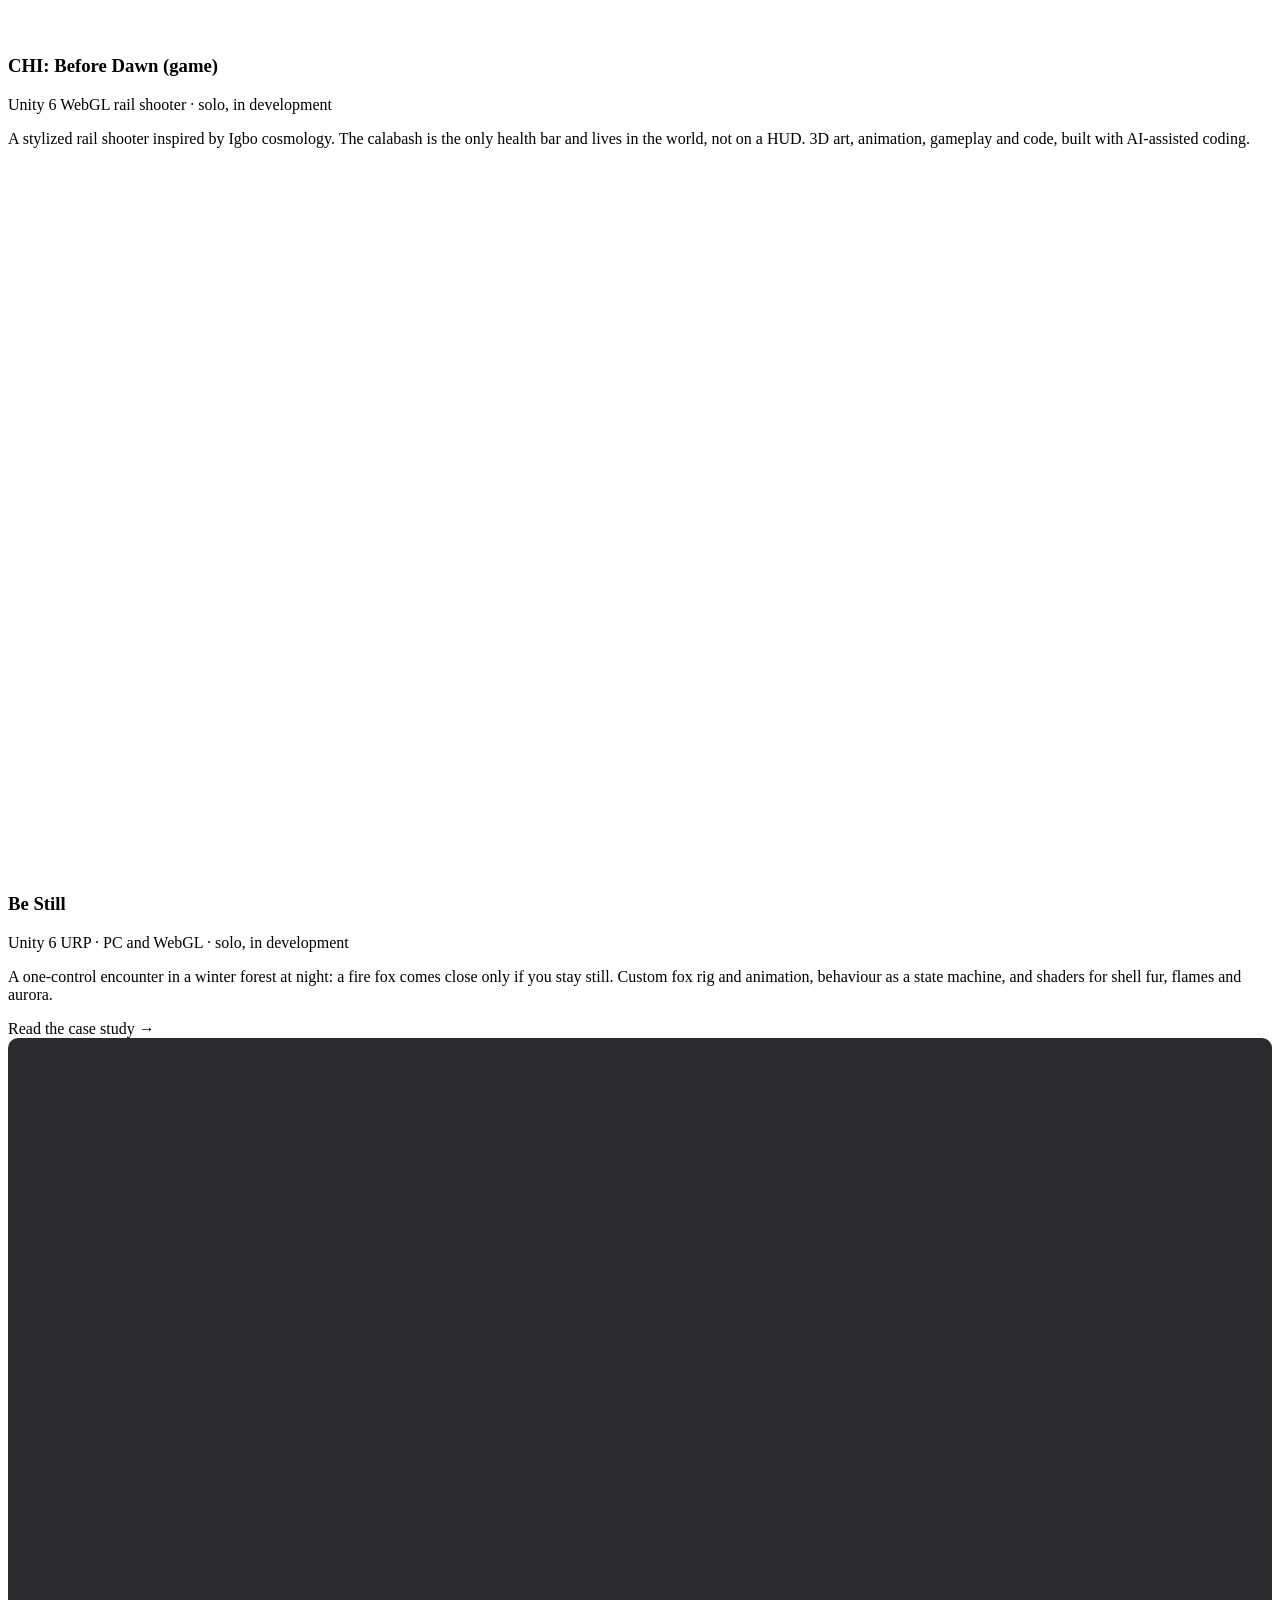
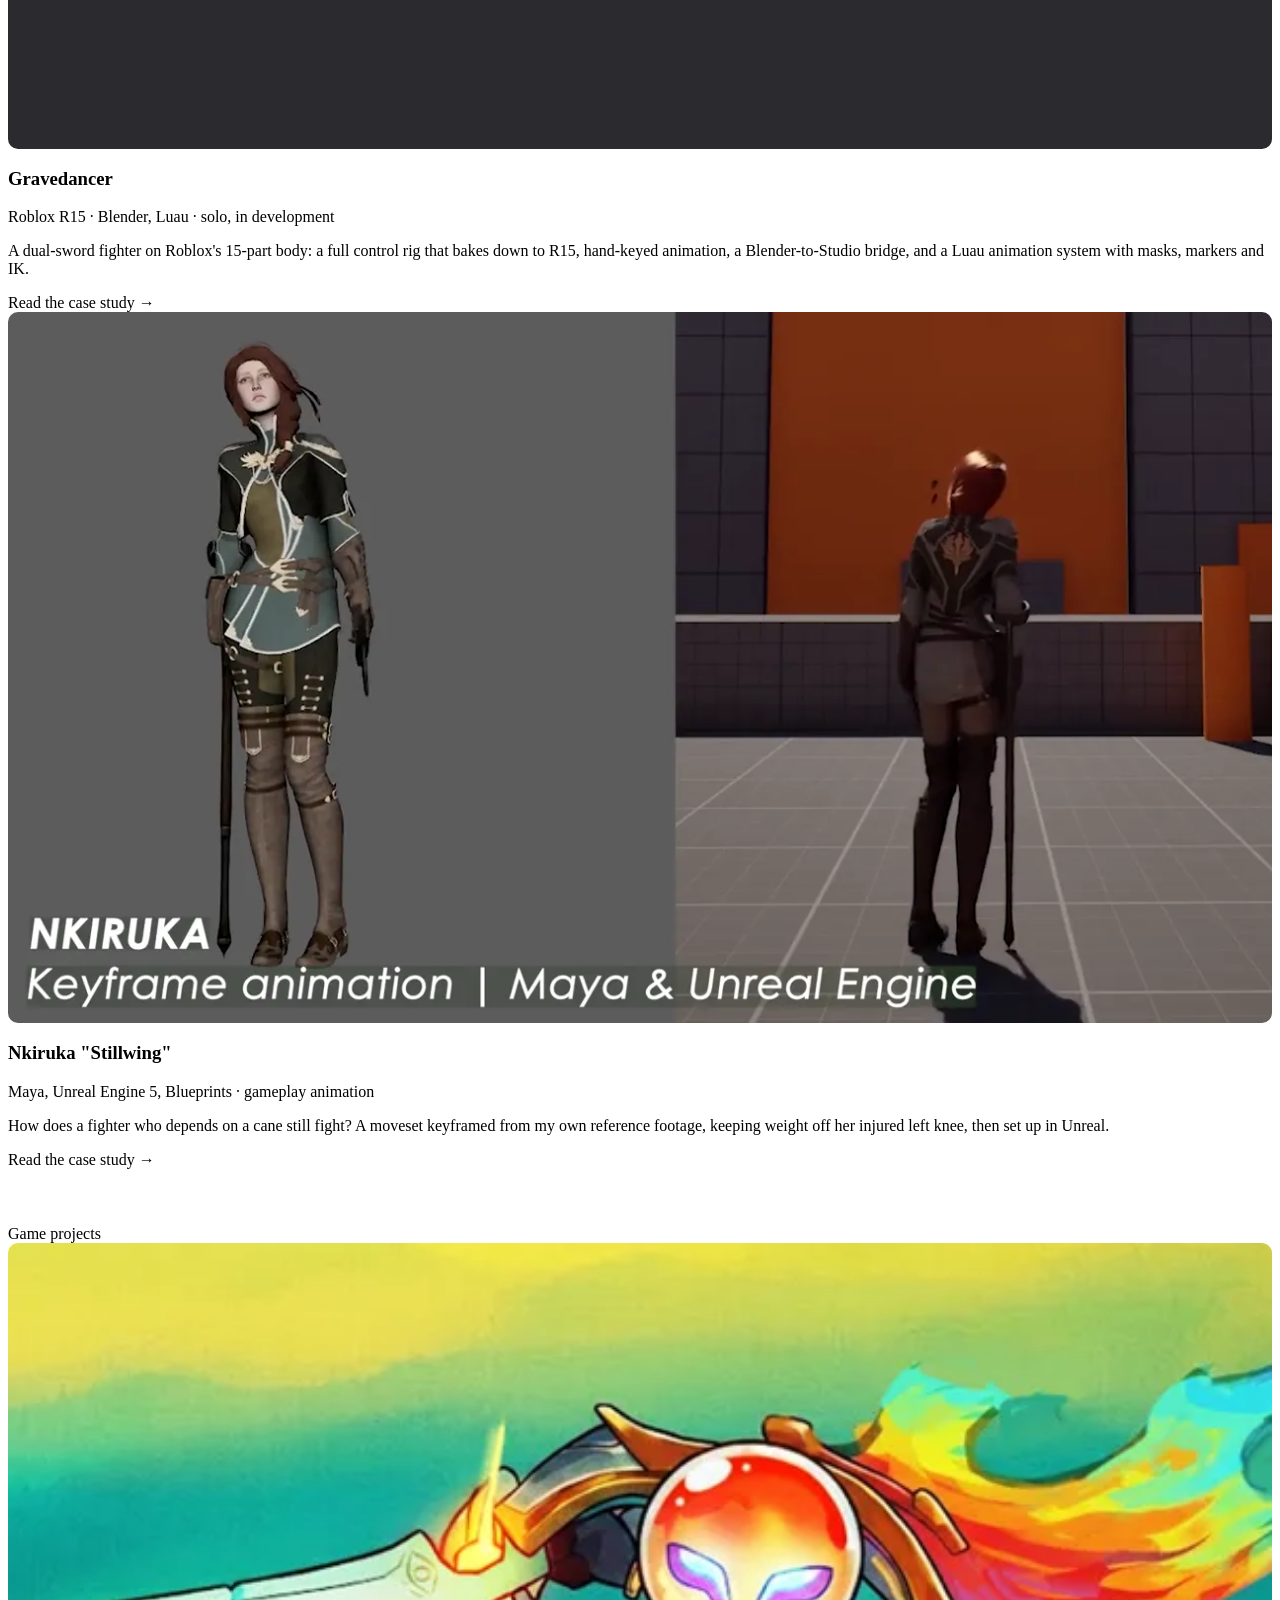
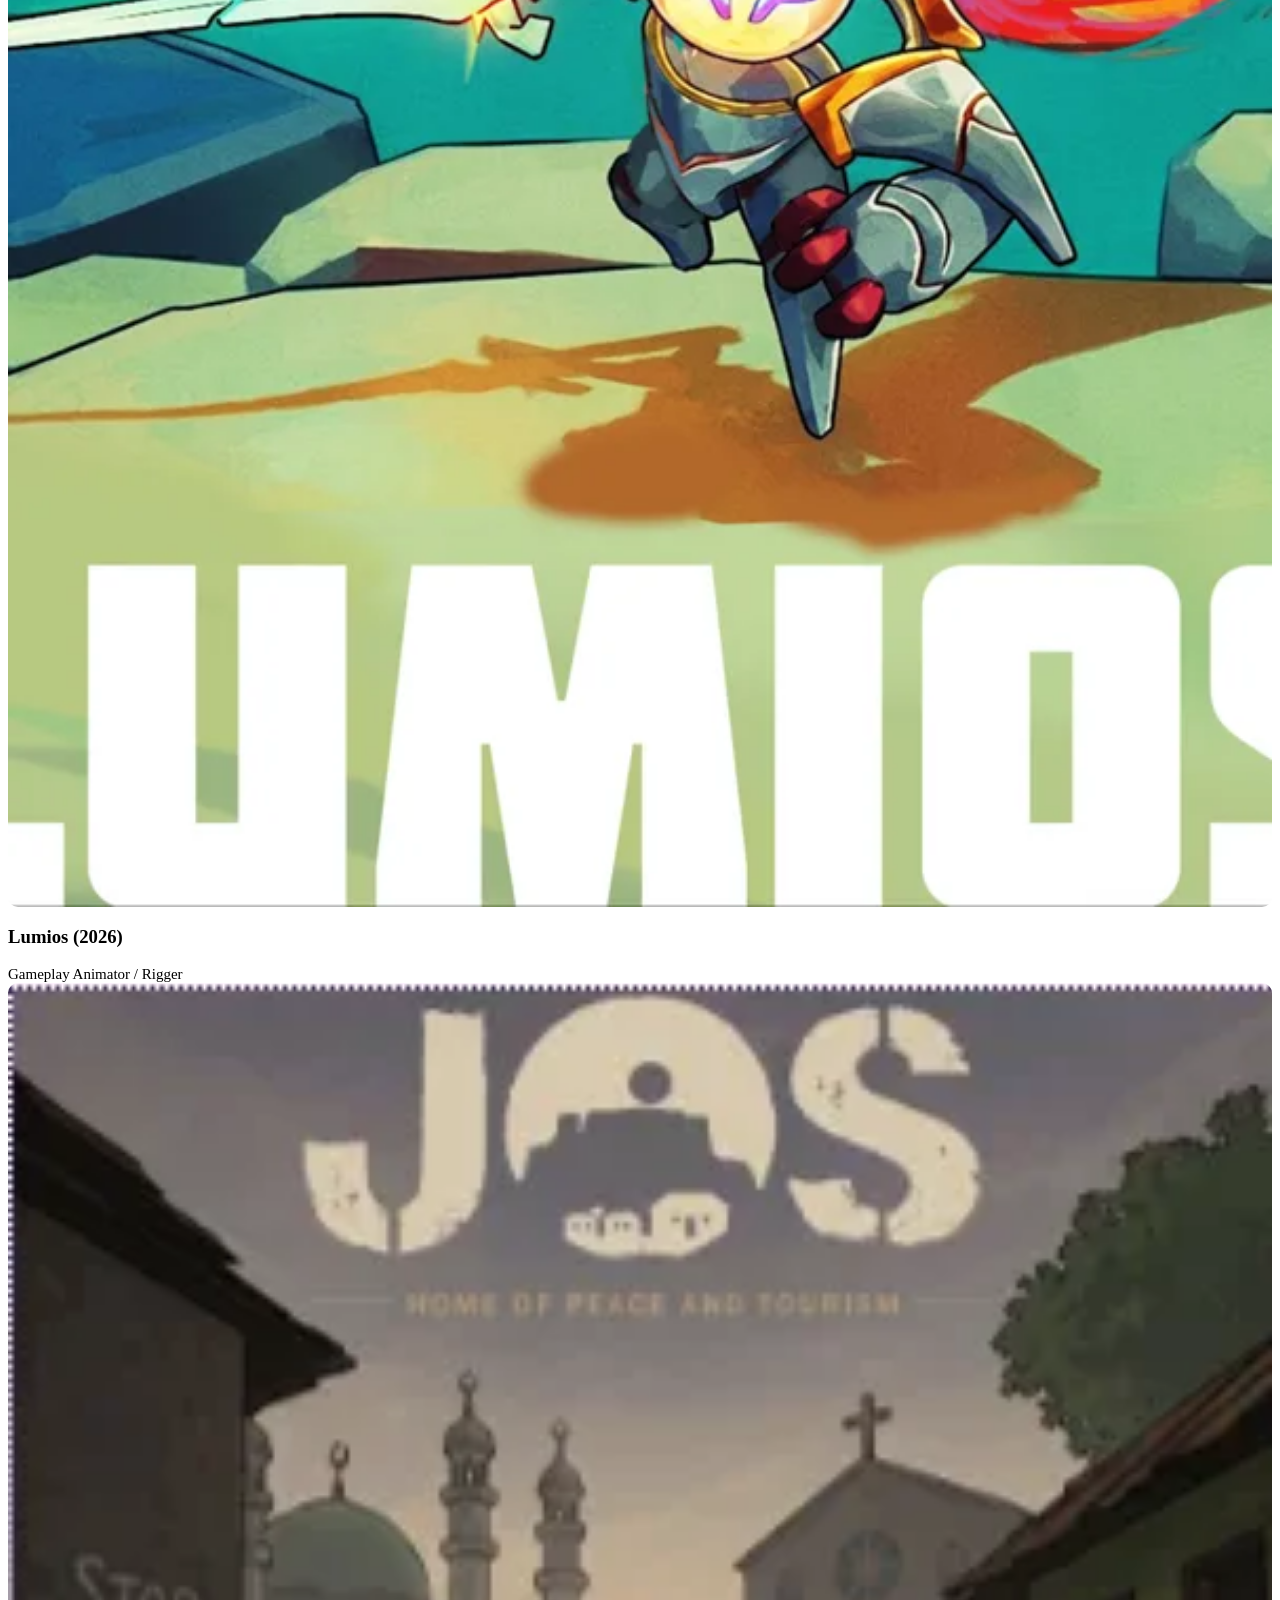
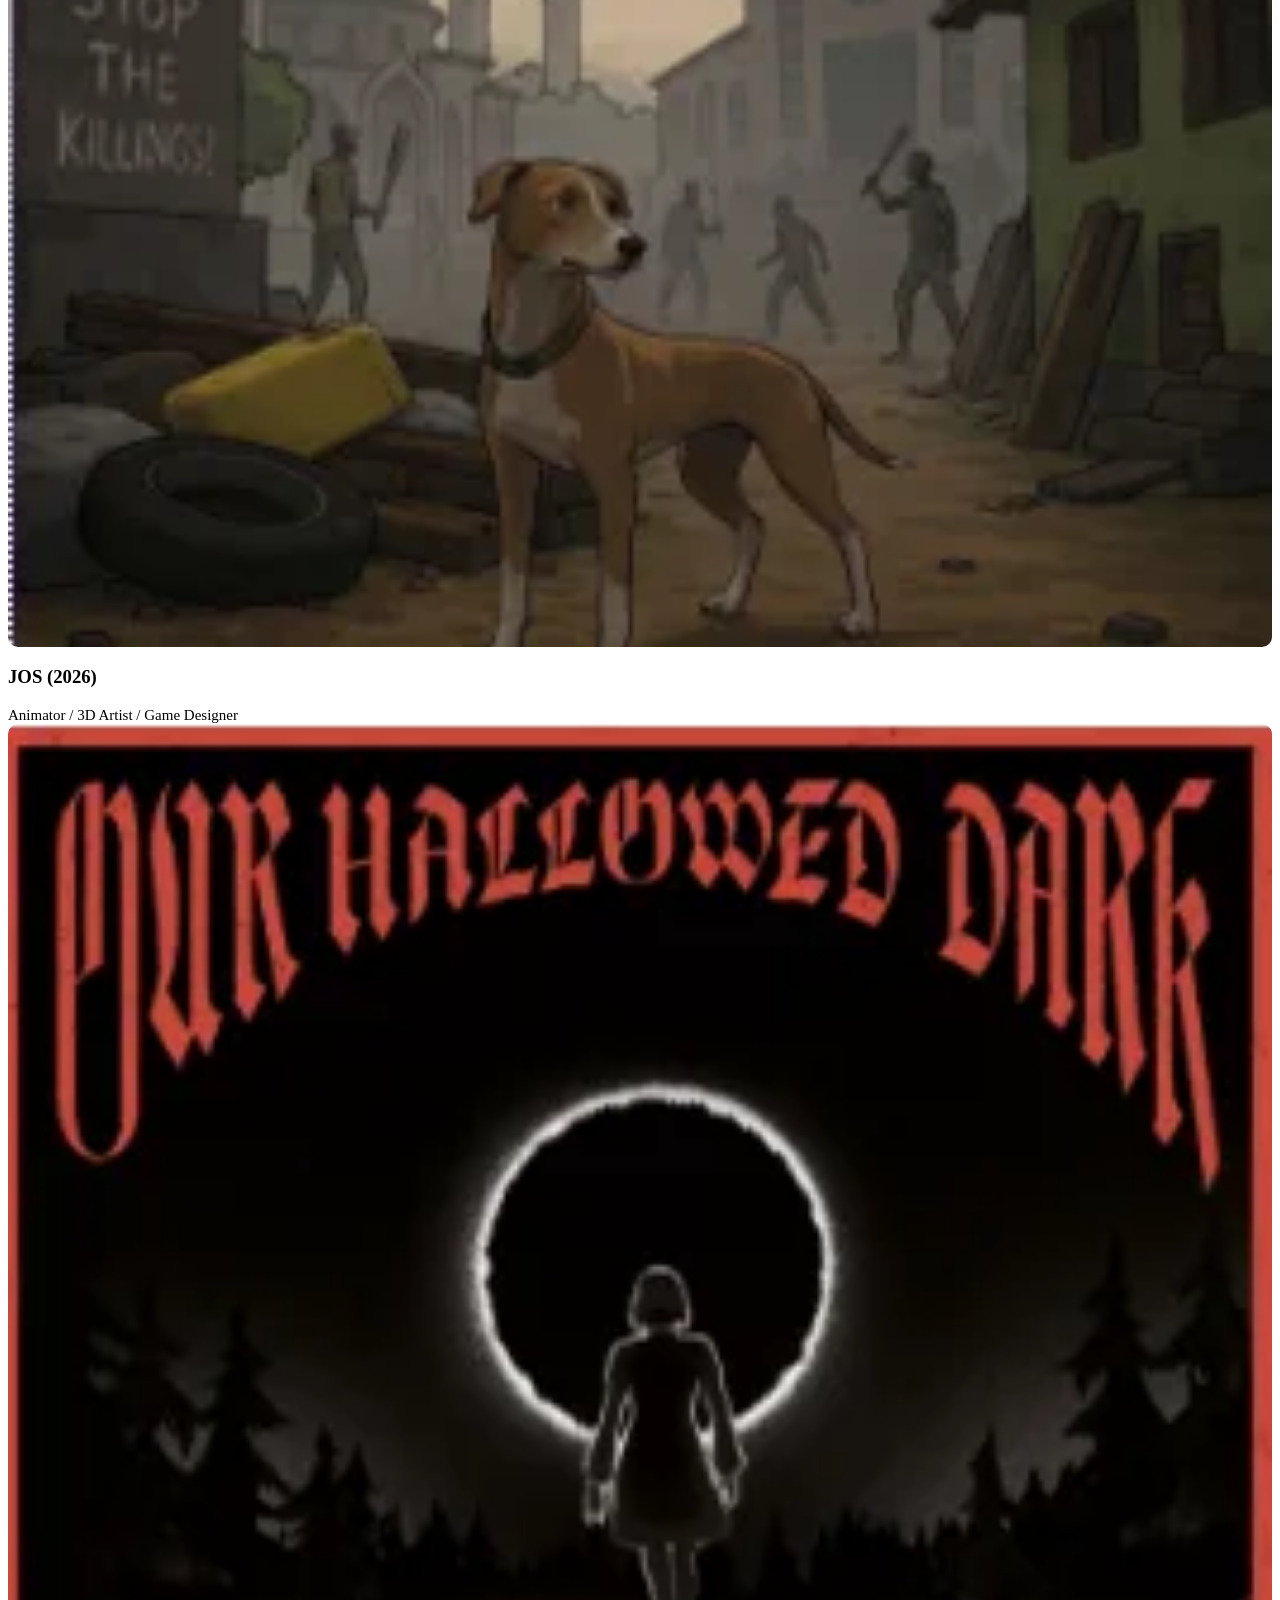
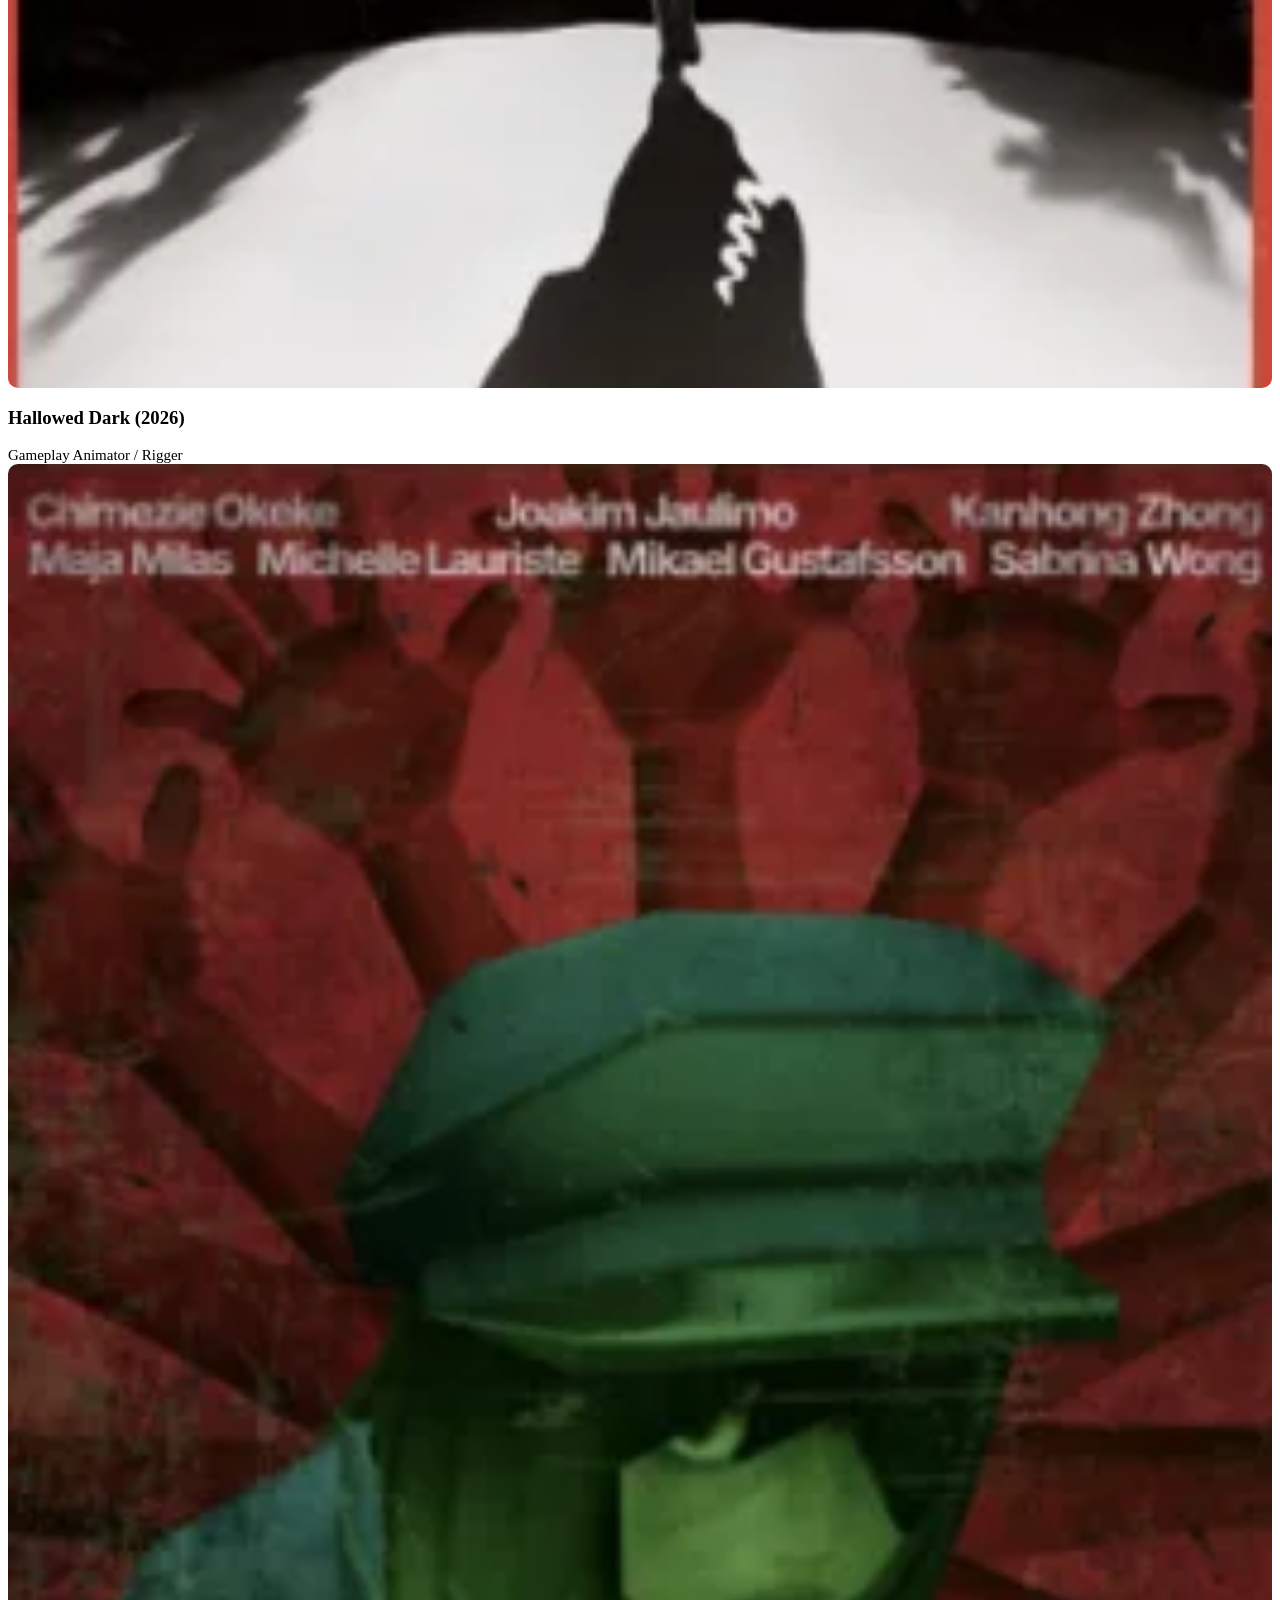
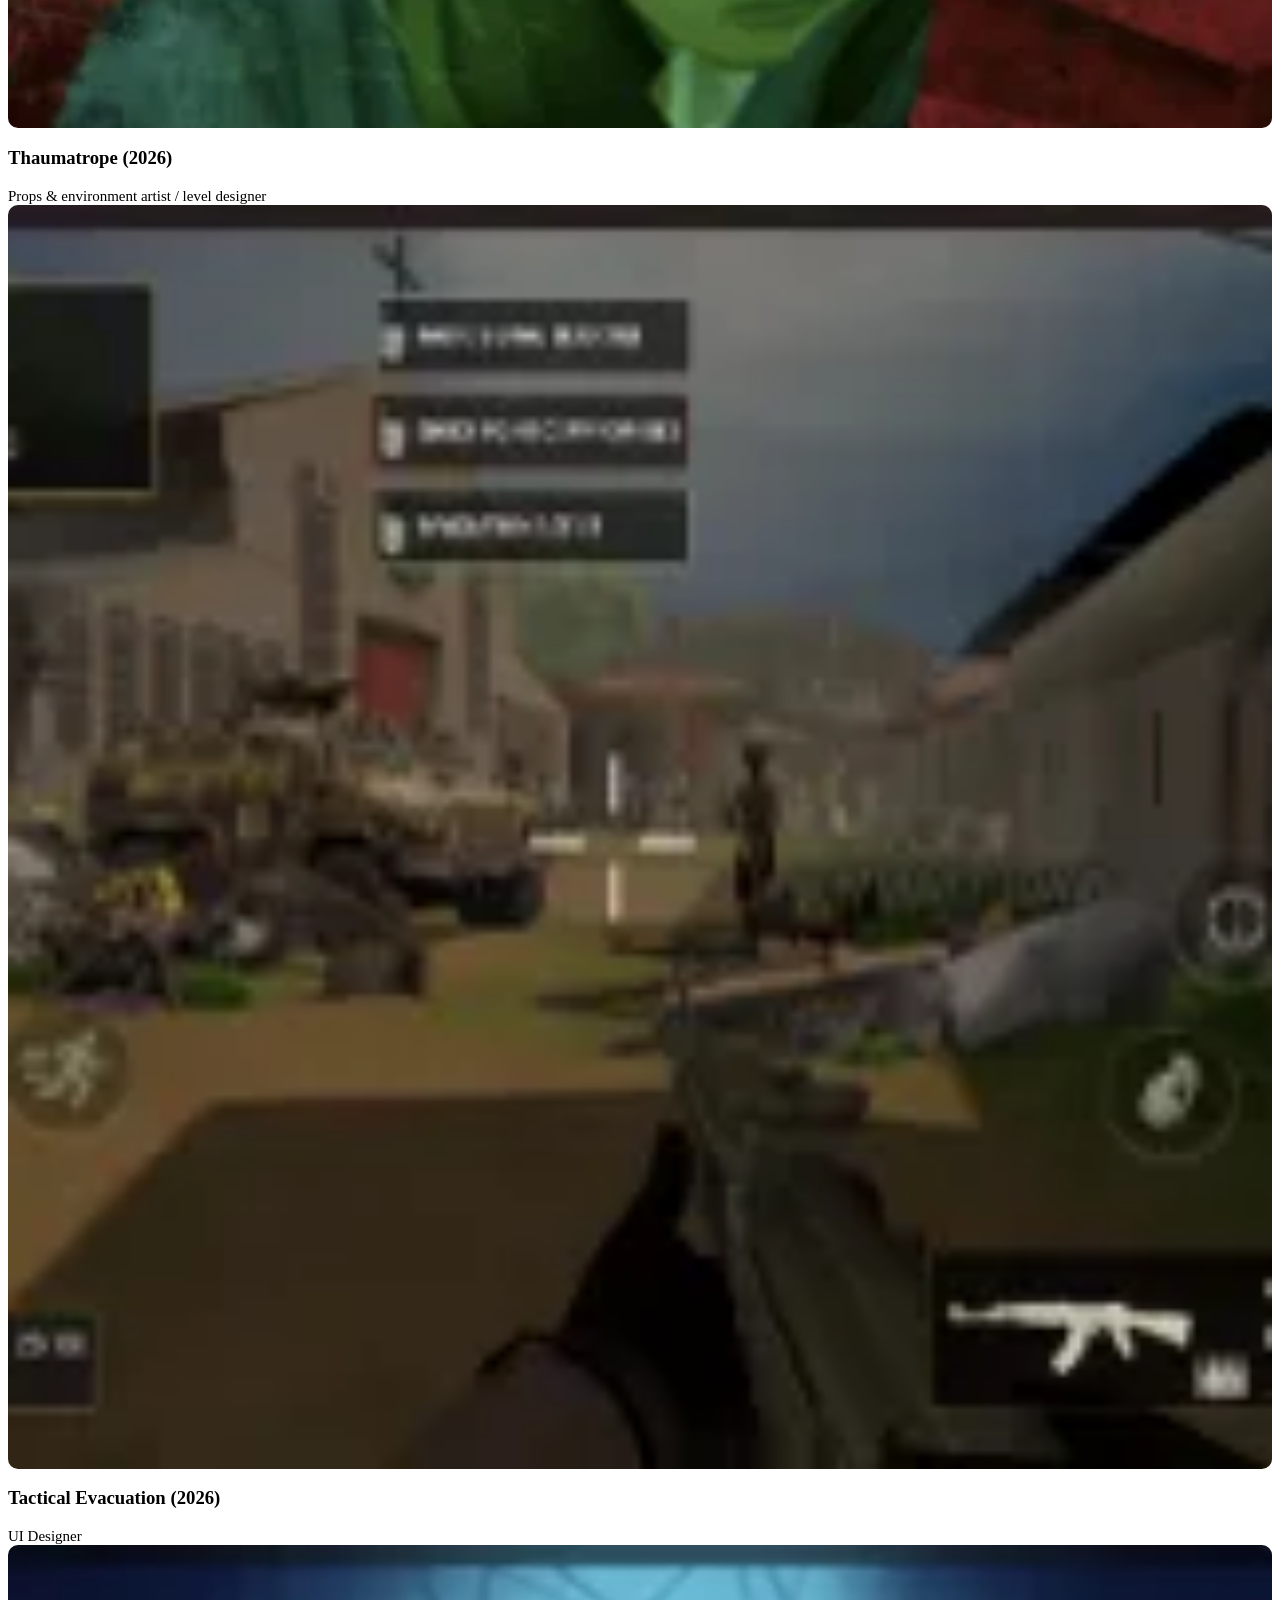
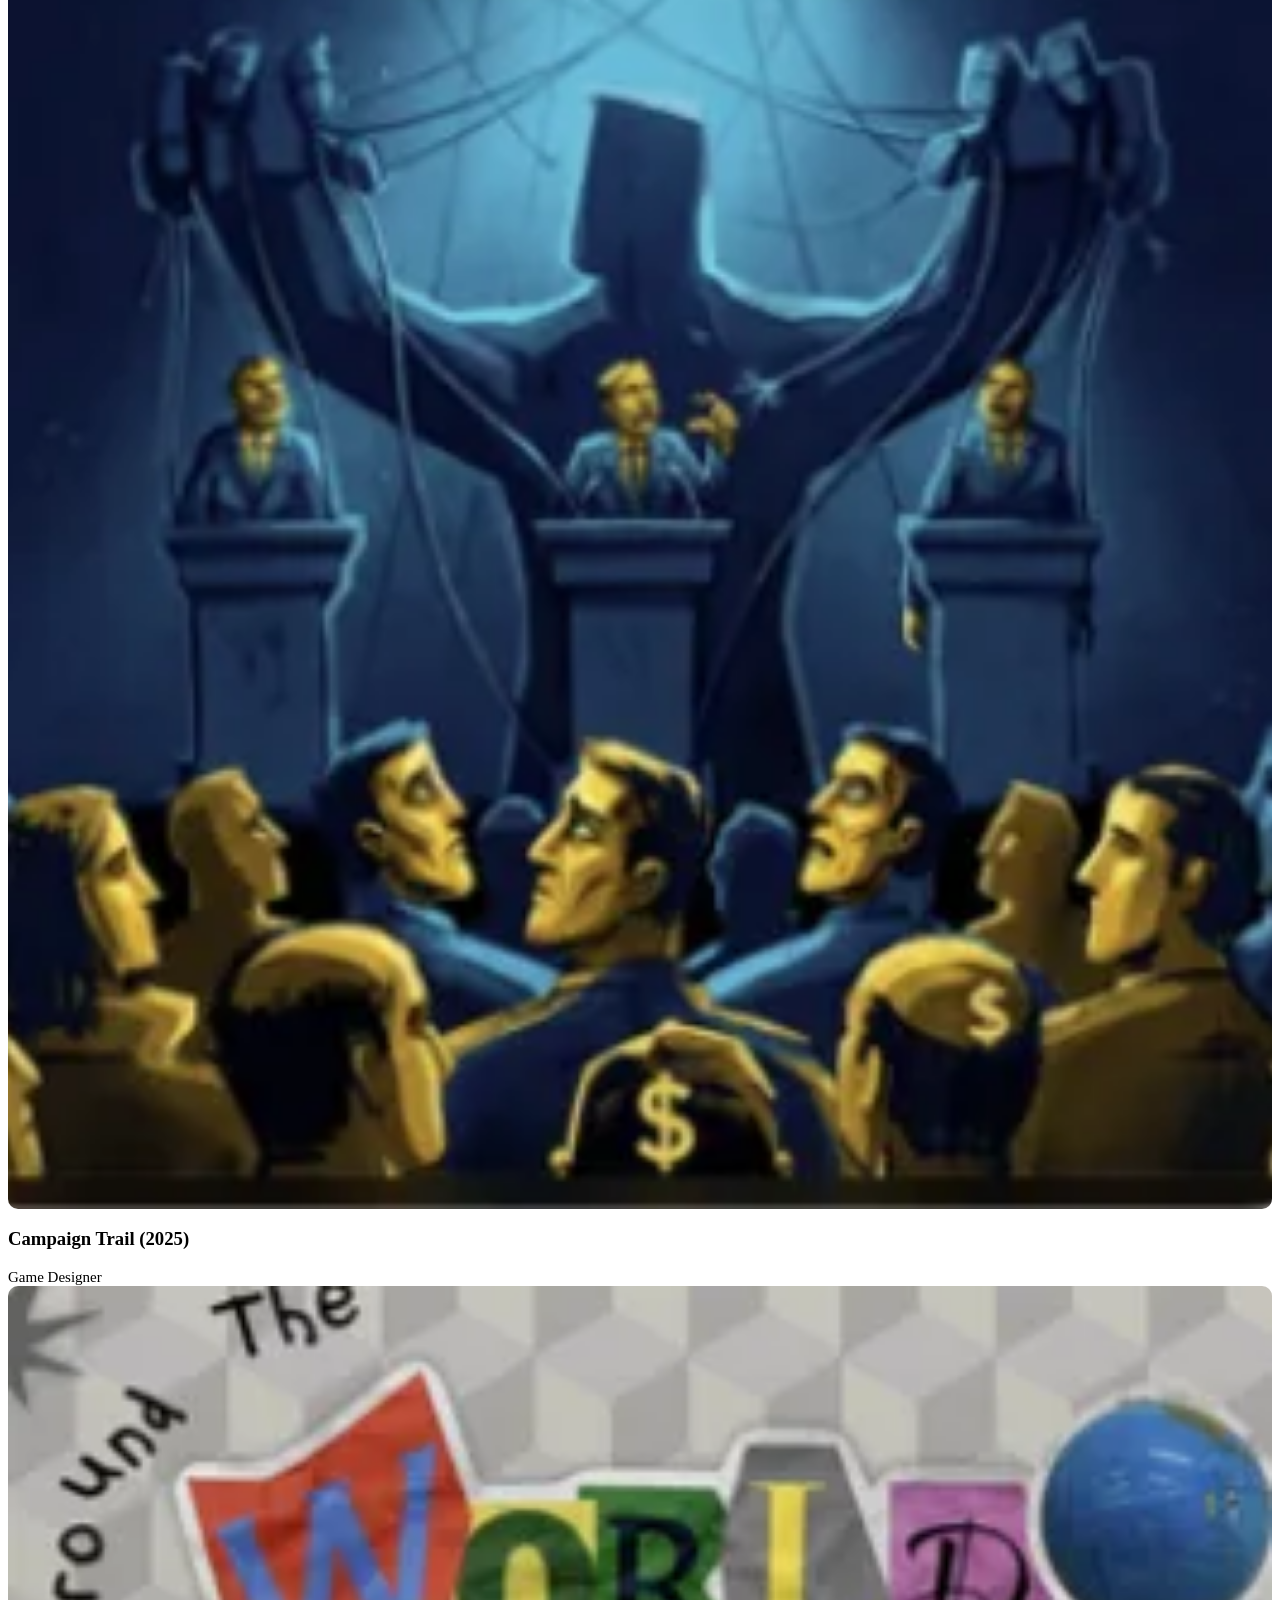
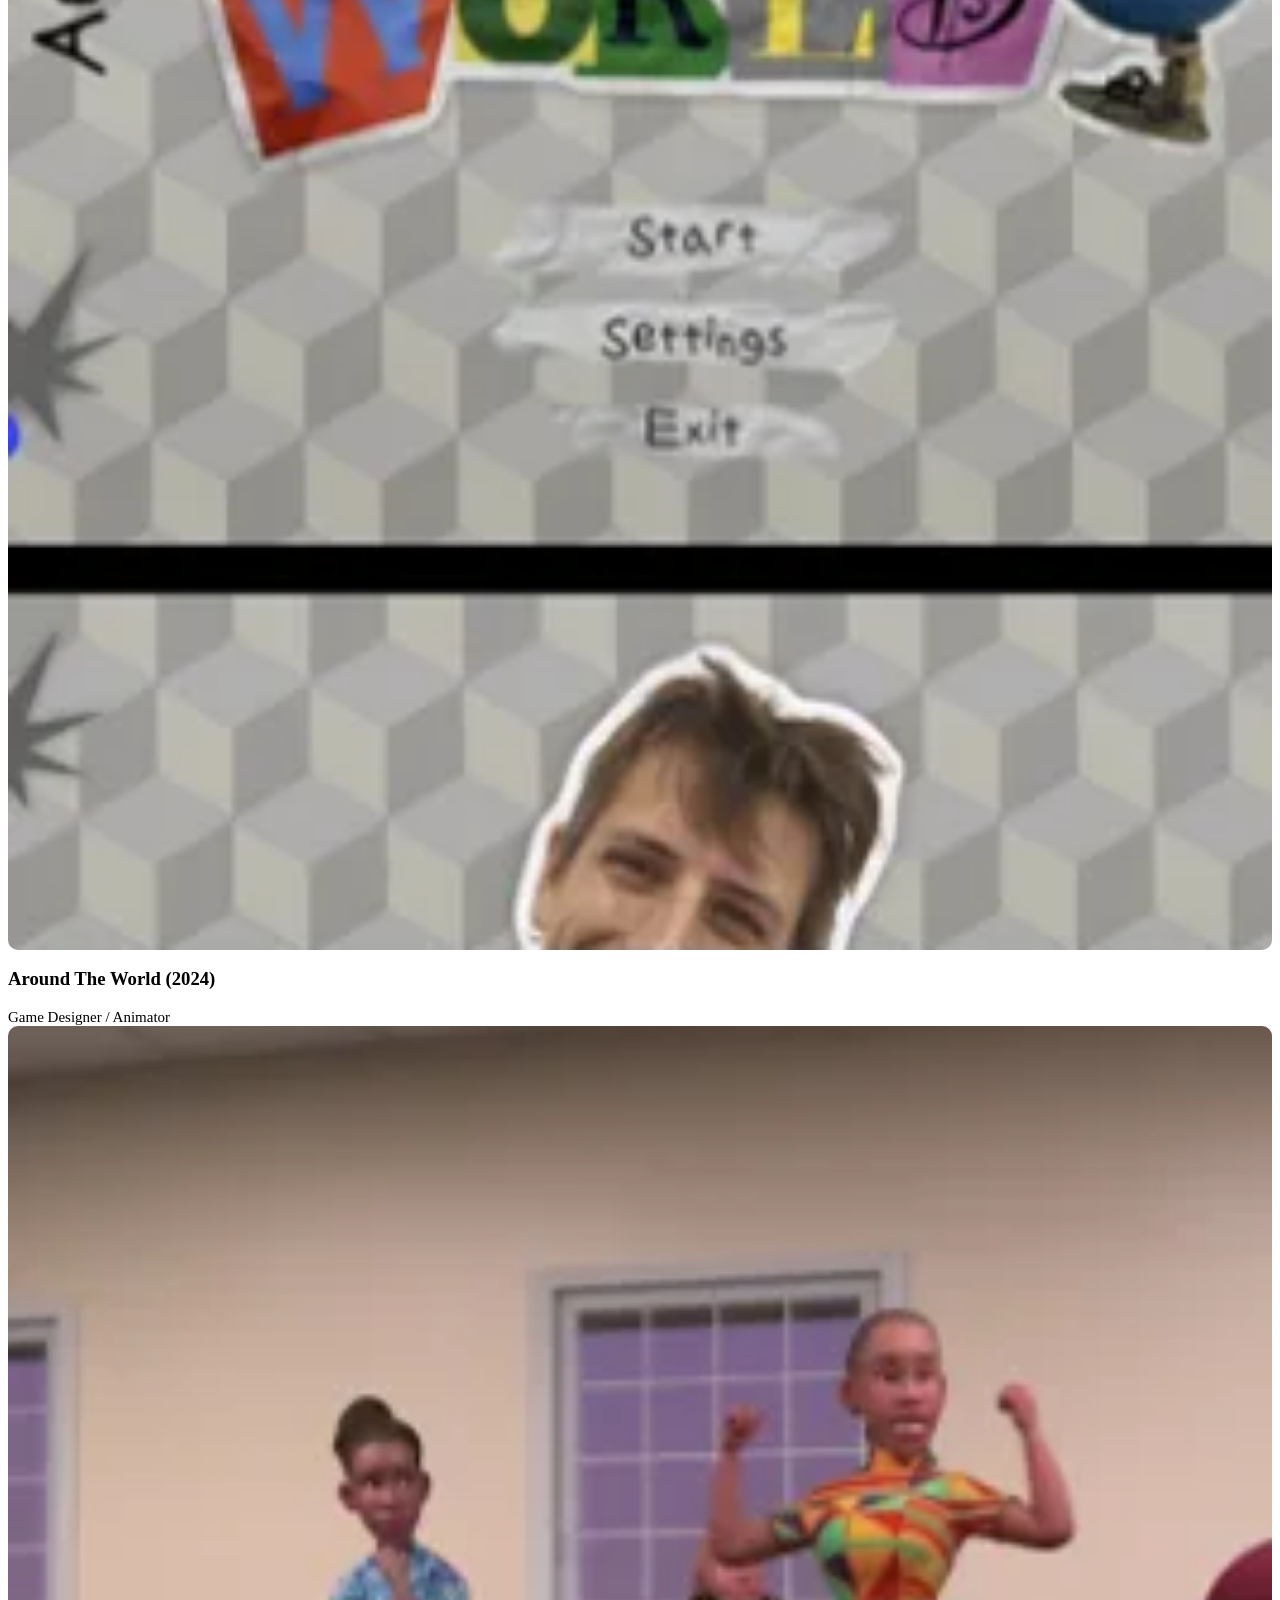
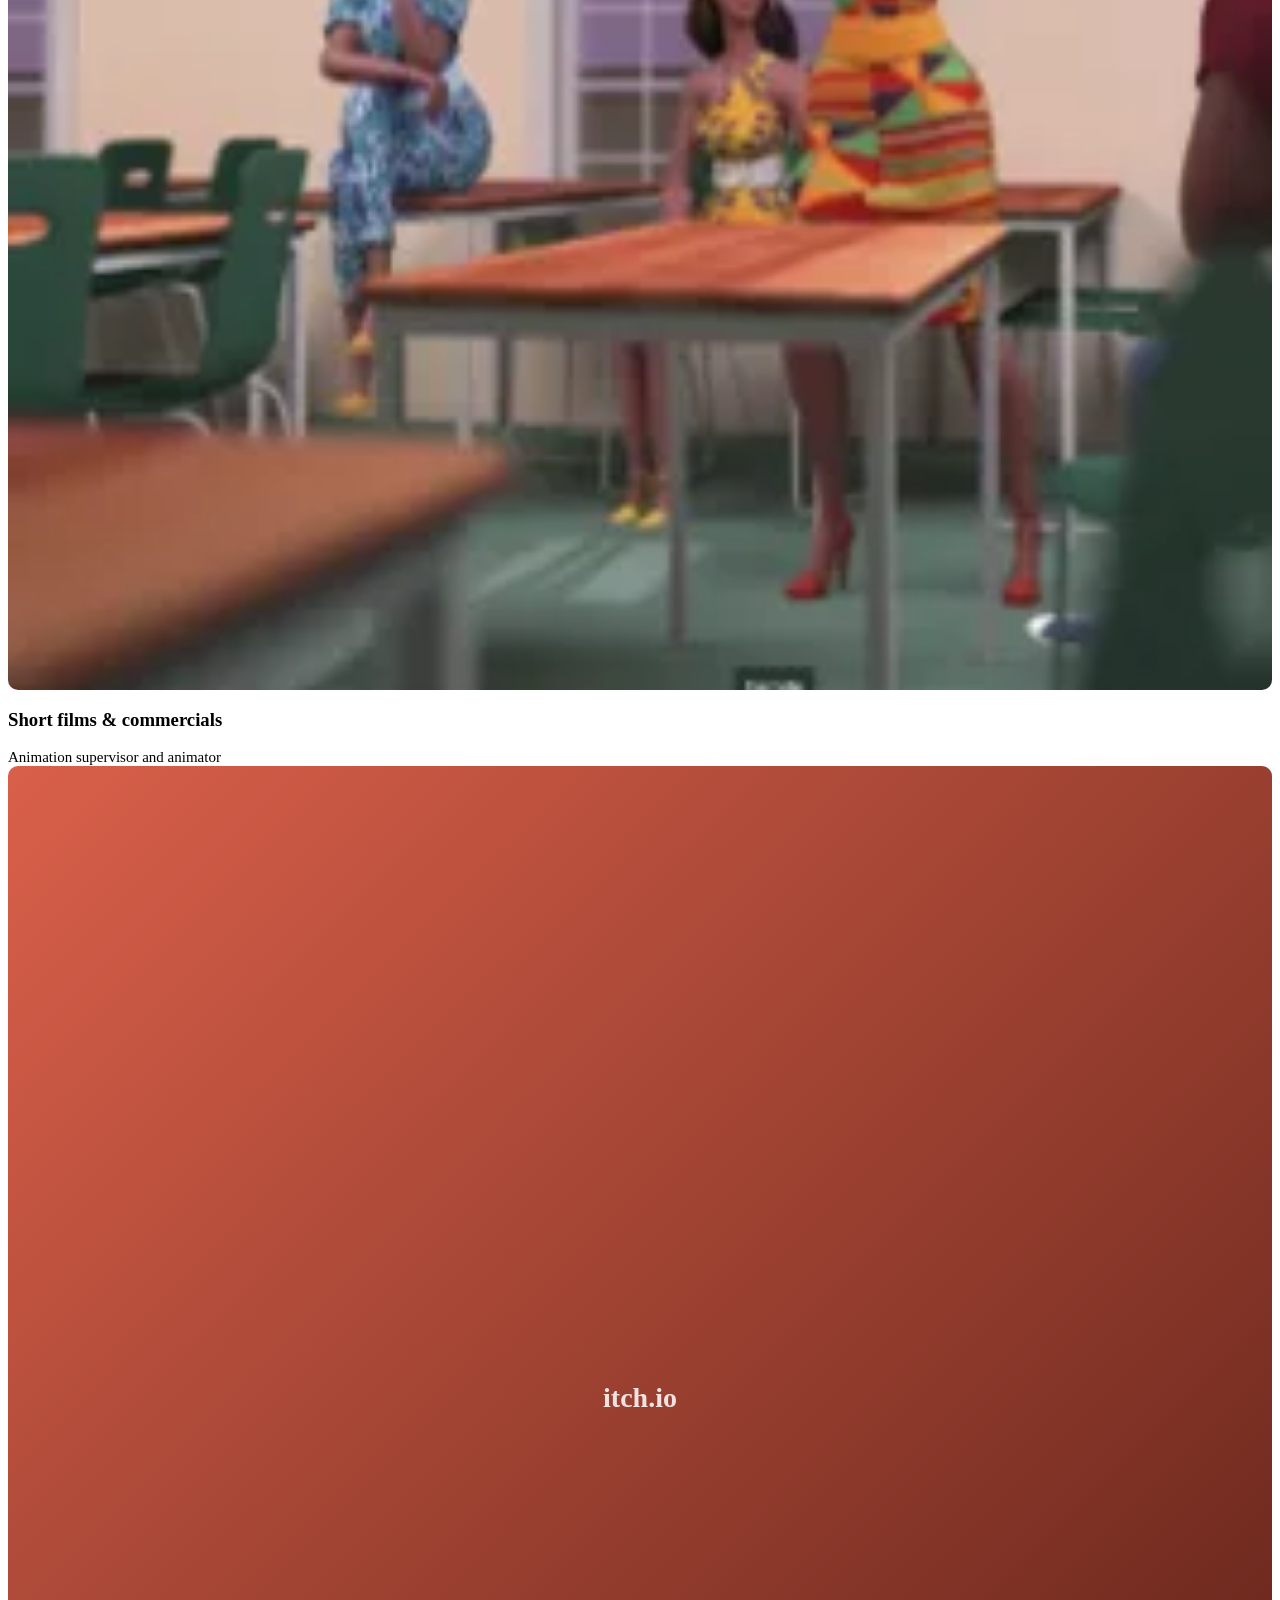
==== commit 803c61df: "Home: use cover art on the game project cards Co-Authored-By: Claude Opus 5.5 <noreply@anthropic.com" ====
--- a/index.html
+++ b/index.html
@@ -18,6 +18,7 @@
   .proj { display: block; text-decoration: none; color: inherit; transition: border-color .15s; }
   .proj:hover { border-color: var(--gold); }
   .proj .tile { aspect-ratio: 16/9; border-radius: 10px; margin-bottom: 14px; display: grid; place-items: center; font-weight: 900; font-size: 28px; color: rgba(255,255,255,.85); background-size: cover; background-position: center; }
+  .proj .tile.cover { aspect-ratio: 1; }
   .proj .role { color: var(--muted); font-size: 15px; margin: 0; }
   .video { position: relative; aspect-ratio: 16/9; border-radius: 14px; overflow: hidden; border: 1px solid var(--line); background: #000; }
   .video iframe { position: absolute; inset: 0; width: 100%; height: 100%; border: 0; }
@@ -93,15 +94,15 @@
 
     <div class="eyebrow" style="margin-top:56px">Game projects</div>
     <div class="grid g3">
-      <a class="proj card" href="https://sites.google.com/view/okekechimezie/home/lumios"><div class="tile" style="background:linear-gradient(135deg,#3b6c8f,#1e2f4a)">Lumios</div><h3>Lumios (2026)</h3><p class="role">Gameplay Animator / Rigger</p></a>
-      <a class="proj card" href="https://sites.google.com/view/okekechimezie/home/jos"><div class="tile" style="background:linear-gradient(135deg,#8f5a3b,#4a2a1e)">JOS</div><h3>JOS (2026)</h3><p class="role">Animator / 3D Artist / Game Designer</p></a>
-      <a class="proj card" href="https://joajii.itch.io/our-hallowed-dark"><div class="tile" style="background:linear-gradient(135deg,#3d2f55,#16121f)">Hallowed Dark</div><h3>Hallowed Dark (2026)</h3><p class="role">Gameplay Animator / Rigger</p></a>
-      <a class="proj card" href="https://michlau.itch.io/thaumatrope"><div class="tile" style="background:linear-gradient(135deg,#6a7d3f,#2f3a1c)">Thaumatrope</div><h3>Thaumatrope (2026)</h3><p class="role">Props &amp; environment artist / level designer</p></a>
-      <a class="proj card" href="https://sites.google.com/view/okekechimezie/home/tactical-evacuation-zone"><div class="tile" style="background:linear-gradient(135deg,#55606b,#22282e)">Tactical Evac</div><h3>Tactical Evacuation (2026)</h3><p class="role">UI Designer</p></a>
-      <a class="proj card" href="https://tkamruzzaman.itch.io/the-campaign-trail"><div class="tile" style="background:linear-gradient(135deg,#9a4141,#3d1a1a)">Campaign Trail</div><h3>Campaign Trail (2025)</h3><p class="role">Game Designer</p></a>
-      <a class="proj card" href="https://nuclearcactus.itch.io/around-the-world"><div class="tile" style="background:linear-gradient(135deg,#2f8a7e,#123a35)">Around the World</div><h3>Around The World (2024)</h3><p class="role">Game Designer / Animator</p></a>
-      <a class="proj card" href="https://sites.google.com/view/okekechimezie/home/short-films-and-commercials"><div class="tile" style="background:linear-gradient(135deg,#a5763a,#3e2a14)">Films</div><h3>Short films &amp; commercials</h3><p class="role">Animation supervisor and animator</p></a>
-      <a class="proj card" href="https://chimex.itch.io"><div class="tile" style="background:linear-gradient(135deg,#d9604a,#5a1f16)">itch.io</div><h3>My games</h3><p class="role">Play on itch.io</p></a>
+      <a class="proj card" href="https://sites.google.com/view/okekechimezie/home/lumios"><div class="tile cover" role="img" aria-label="Lumios cover" style="background:url(img/projects/lumios.webp) center / cover, linear-gradient(135deg,#3b6c8f,#1e2f4a)"></div><h3>Lumios (2026)</h3><p class="role">Gameplay Animator / Rigger</p></a>
+      <a class="proj card" href="https://sites.google.com/view/okekechimezie/home/jos"><div class="tile cover" role="img" aria-label="JOS cover" style="background:url(img/projects/jos.webp) center / cover, linear-gradient(135deg,#8f5a3b,#4a2a1e)"></div><h3>JOS (2026)</h3><p class="role">Animator / 3D Artist / Game Designer</p></a>
+      <a class="proj card" href="https://joajii.itch.io/our-hallowed-dark"><div class="tile cover" role="img" aria-label="Hallowed Dark cover" style="background:url(img/projects/hallowed-dark.webp) center / cover, linear-gradient(135deg,#3d2f55,#16121f)"></div><h3>Hallowed Dark (2026)</h3><p class="role">Gameplay Animator / Rigger</p></a>
+      <a class="proj card" href="https://michlau.itch.io/thaumatrope"><div class="tile cover" role="img" aria-label="Thaumatrope cover" style="background:url(img/projects/thaumatrope.webp) center / cover, linear-gradient(135deg,#6a7d3f,#2f3a1c)"></div><h3>Thaumatrope (2026)</h3><p class="role">Props &amp; environment artist / level designer</p></a>
+      <a class="proj card" href="https://sites.google.com/view/okekechimezie/home/tactical-evacuation-zone"><div class="tile cover" role="img" aria-label="Tactical Evac cover" style="background:url(img/projects/tactical-evac.webp) center / cover, linear-gradient(135deg,#55606b,#22282e)"></div><h3>Tactical Evacuation (2026)</h3><p class="role">UI Designer</p></a>
+      <a class="proj card" href="https://tkamruzzaman.itch.io/the-campaign-trail"><div class="tile cover" role="img" aria-label="Campaign Trail cover" style="background:url(img/projects/campaign-trail.webp) center / cover, linear-gradient(135deg,#9a4141,#3d1a1a)"></div><h3>Campaign Trail (2025)</h3><p class="role">Game Designer</p></a>
+      <a class="proj card" href="https://nuclearcactus.itch.io/around-the-world"><div class="tile cover" role="img" aria-label="Around the World cover" style="background:url(img/projects/around-the-world.webp) center / cover, linear-gradient(135deg,#2f8a7e,#123a35)"></div><h3>Around The World (2024)</h3><p class="role">Game Designer / Animator</p></a>
+      <a class="proj card" href="https://sites.google.com/view/okekechimezie/home/short-films-and-commercials"><div class="tile cover" role="img" aria-label="Films cover" style="background:url(img/projects/films.webp) center / cover, linear-gradient(135deg,#a5763a,#3e2a14)"></div><h3>Short films &amp; commercials</h3><p class="role">Animation supervisor and animator</p></a>
+      <a class="proj card" href="https://chimex.itch.io"><div class="tile cover" style="background:linear-gradient(135deg,#d9604a,#5a1f16)">itch.io</div><h3>My games</h3><p class="role">Play on itch.io</p></a>
     </div>
   </div>
 </section>
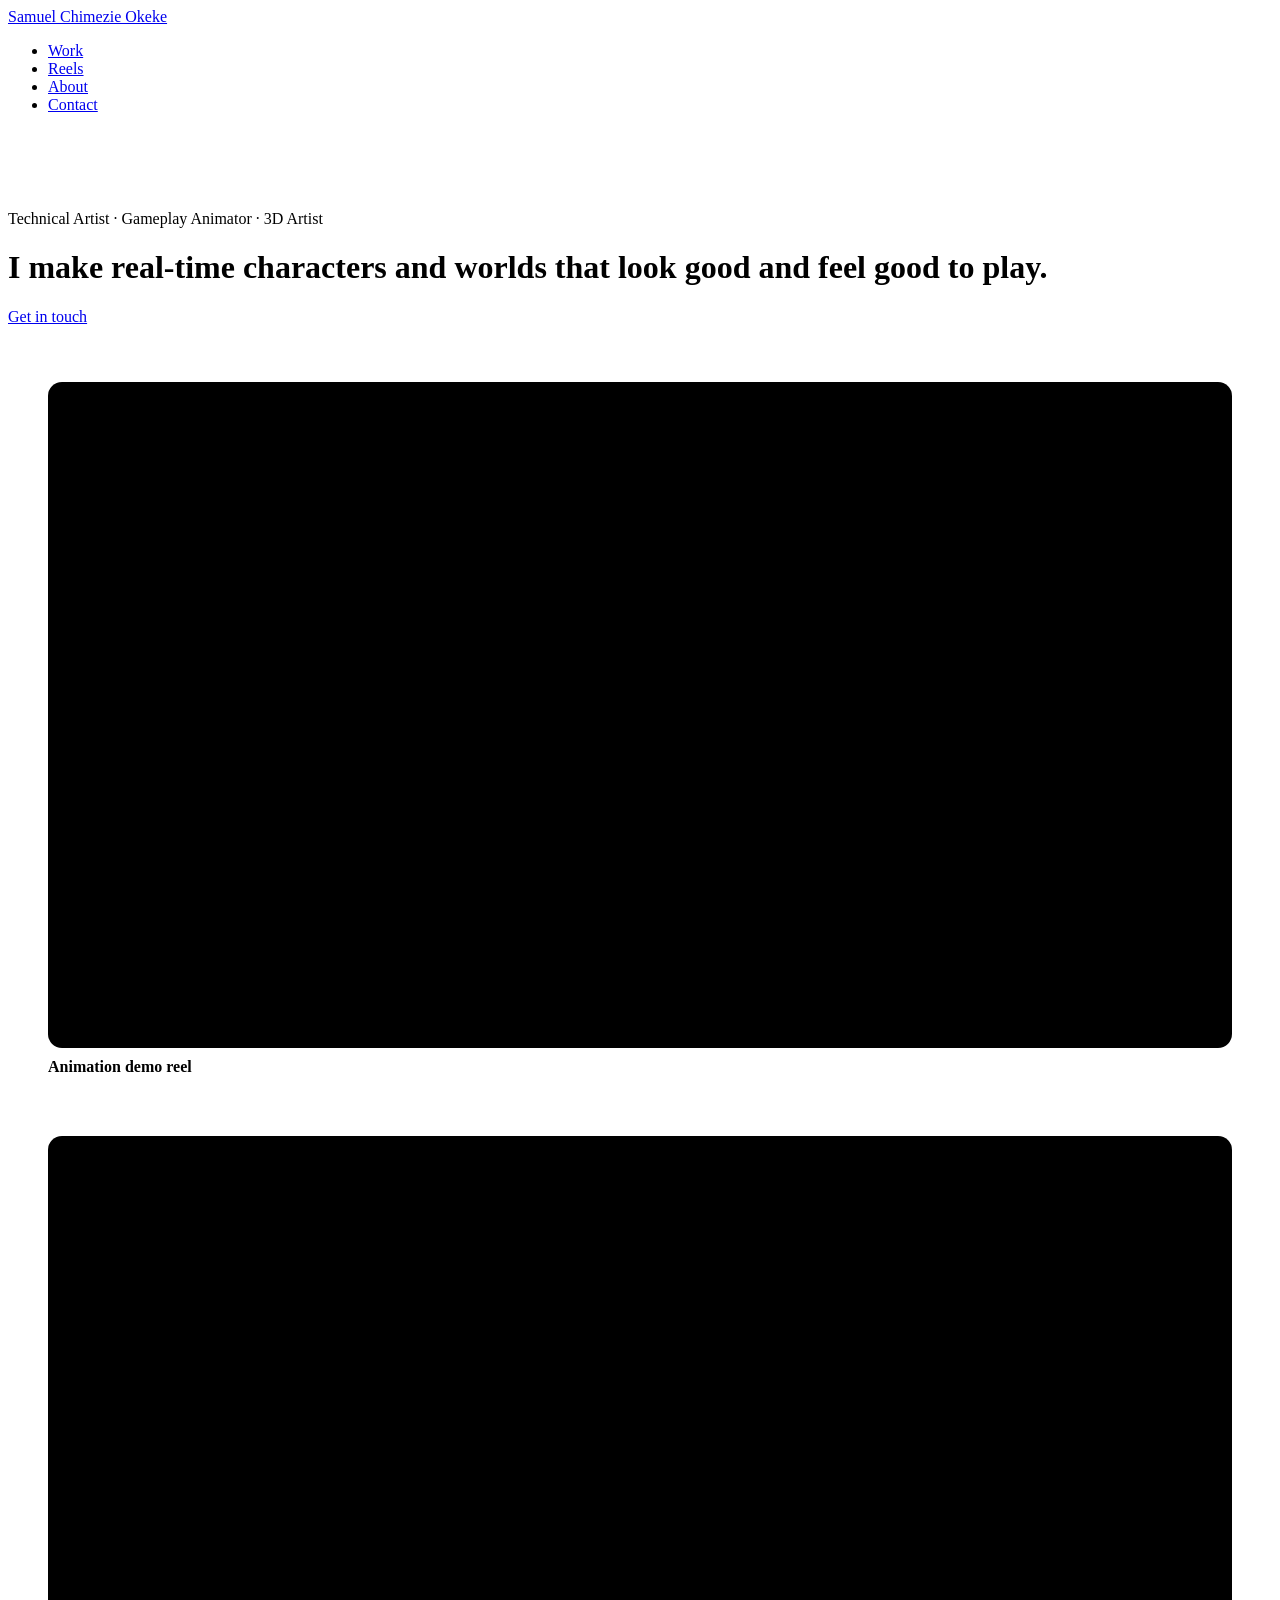
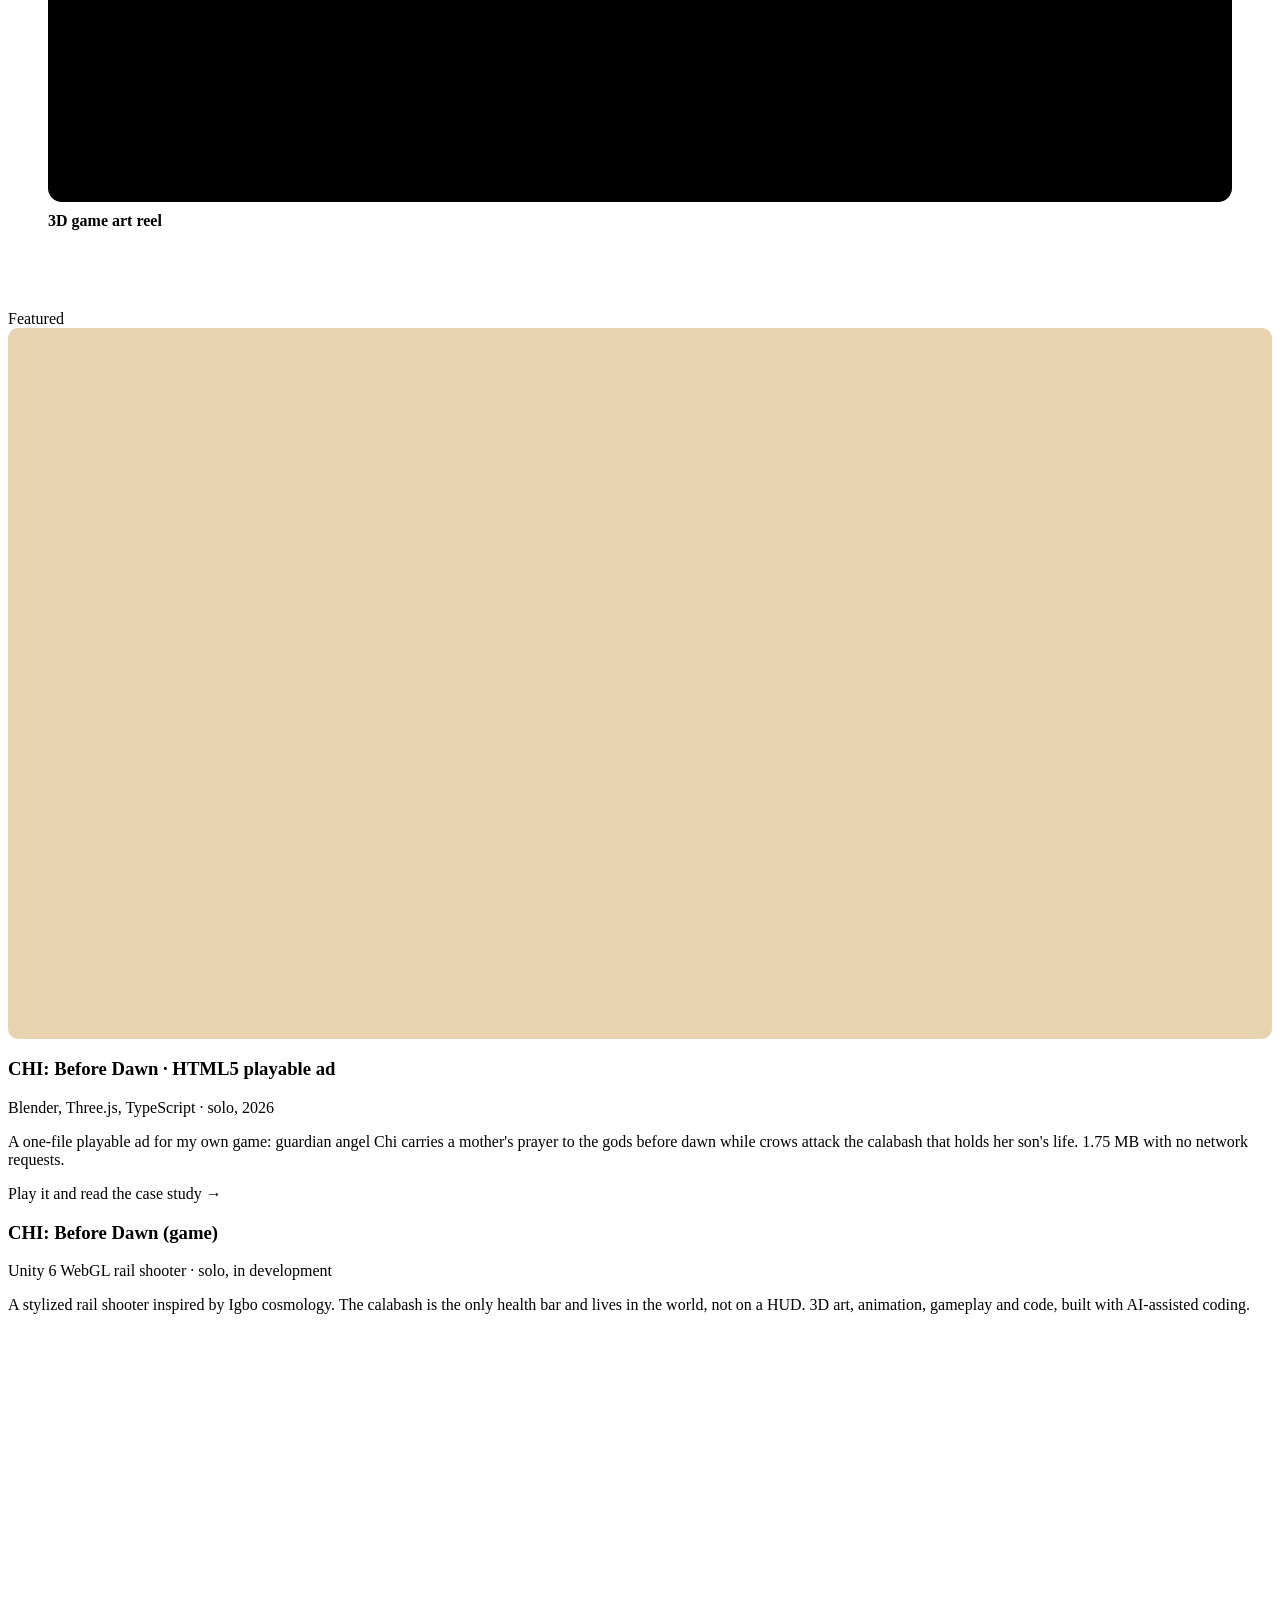
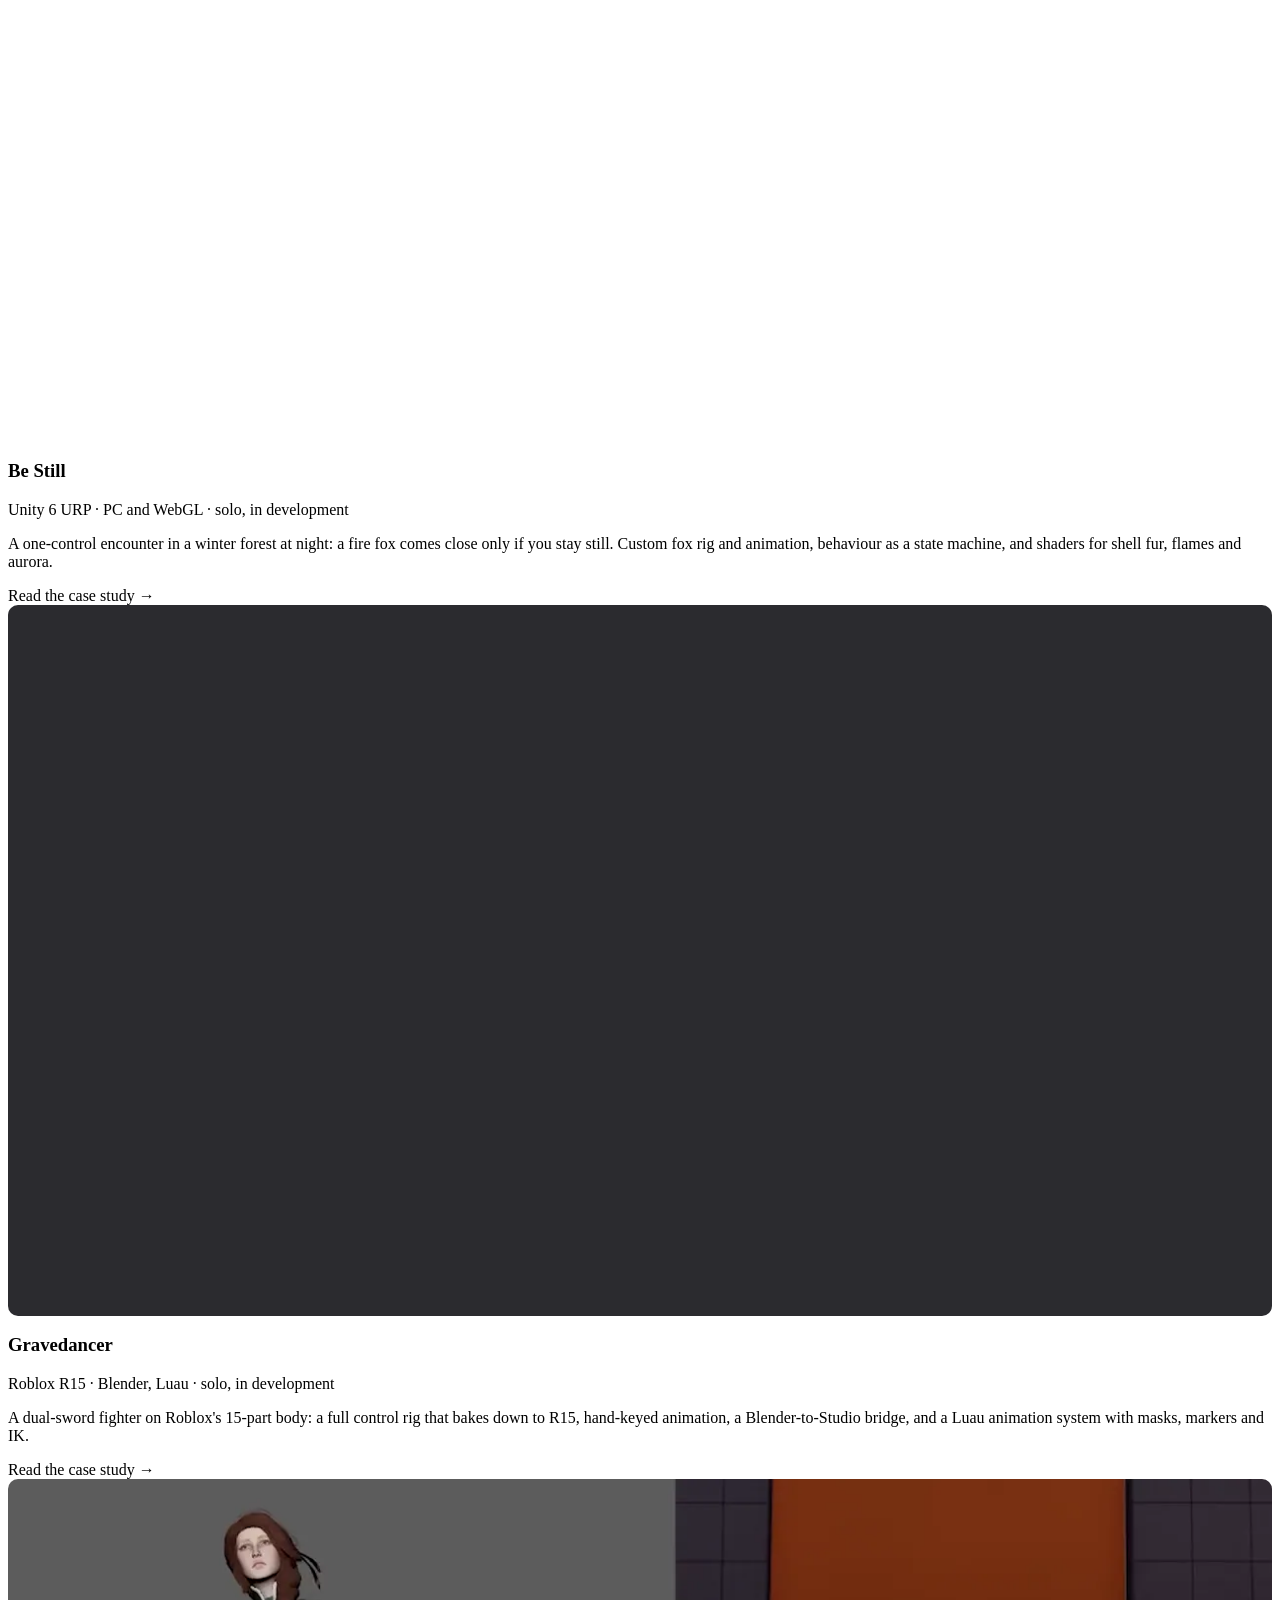
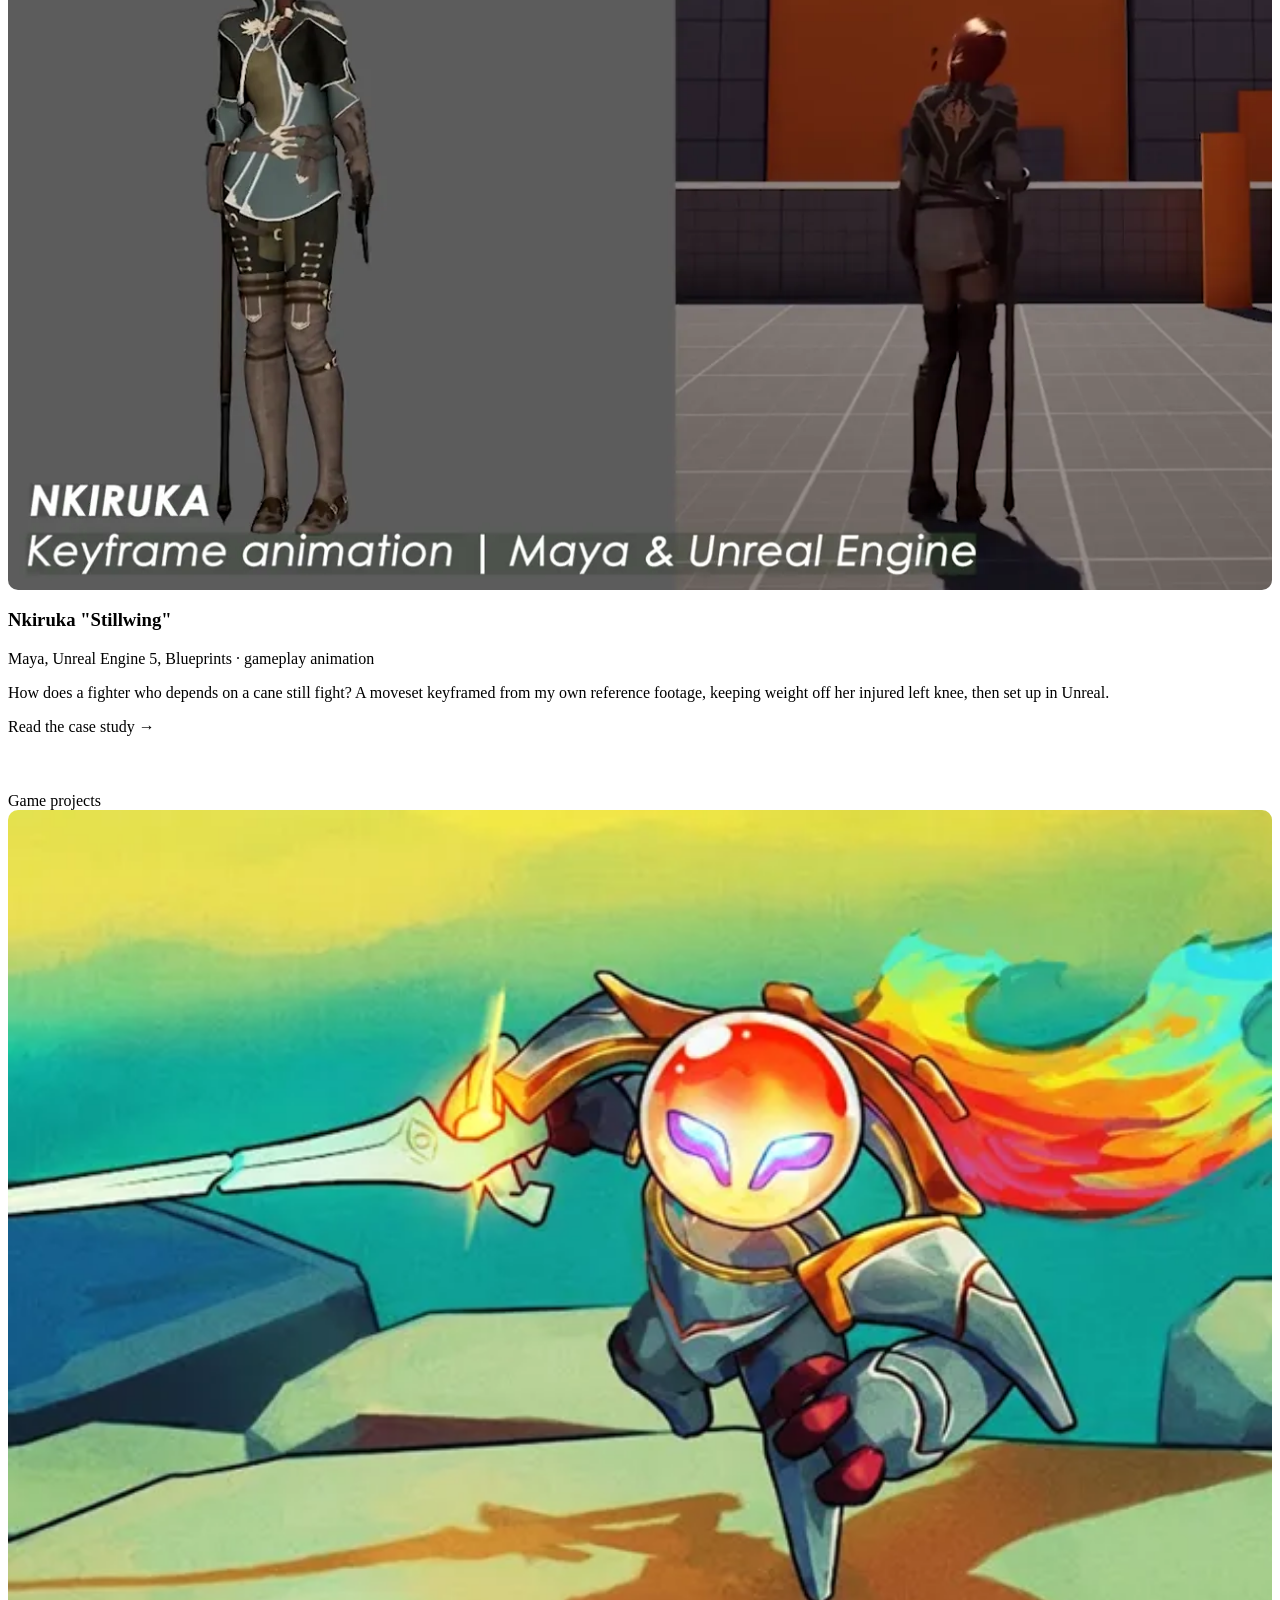
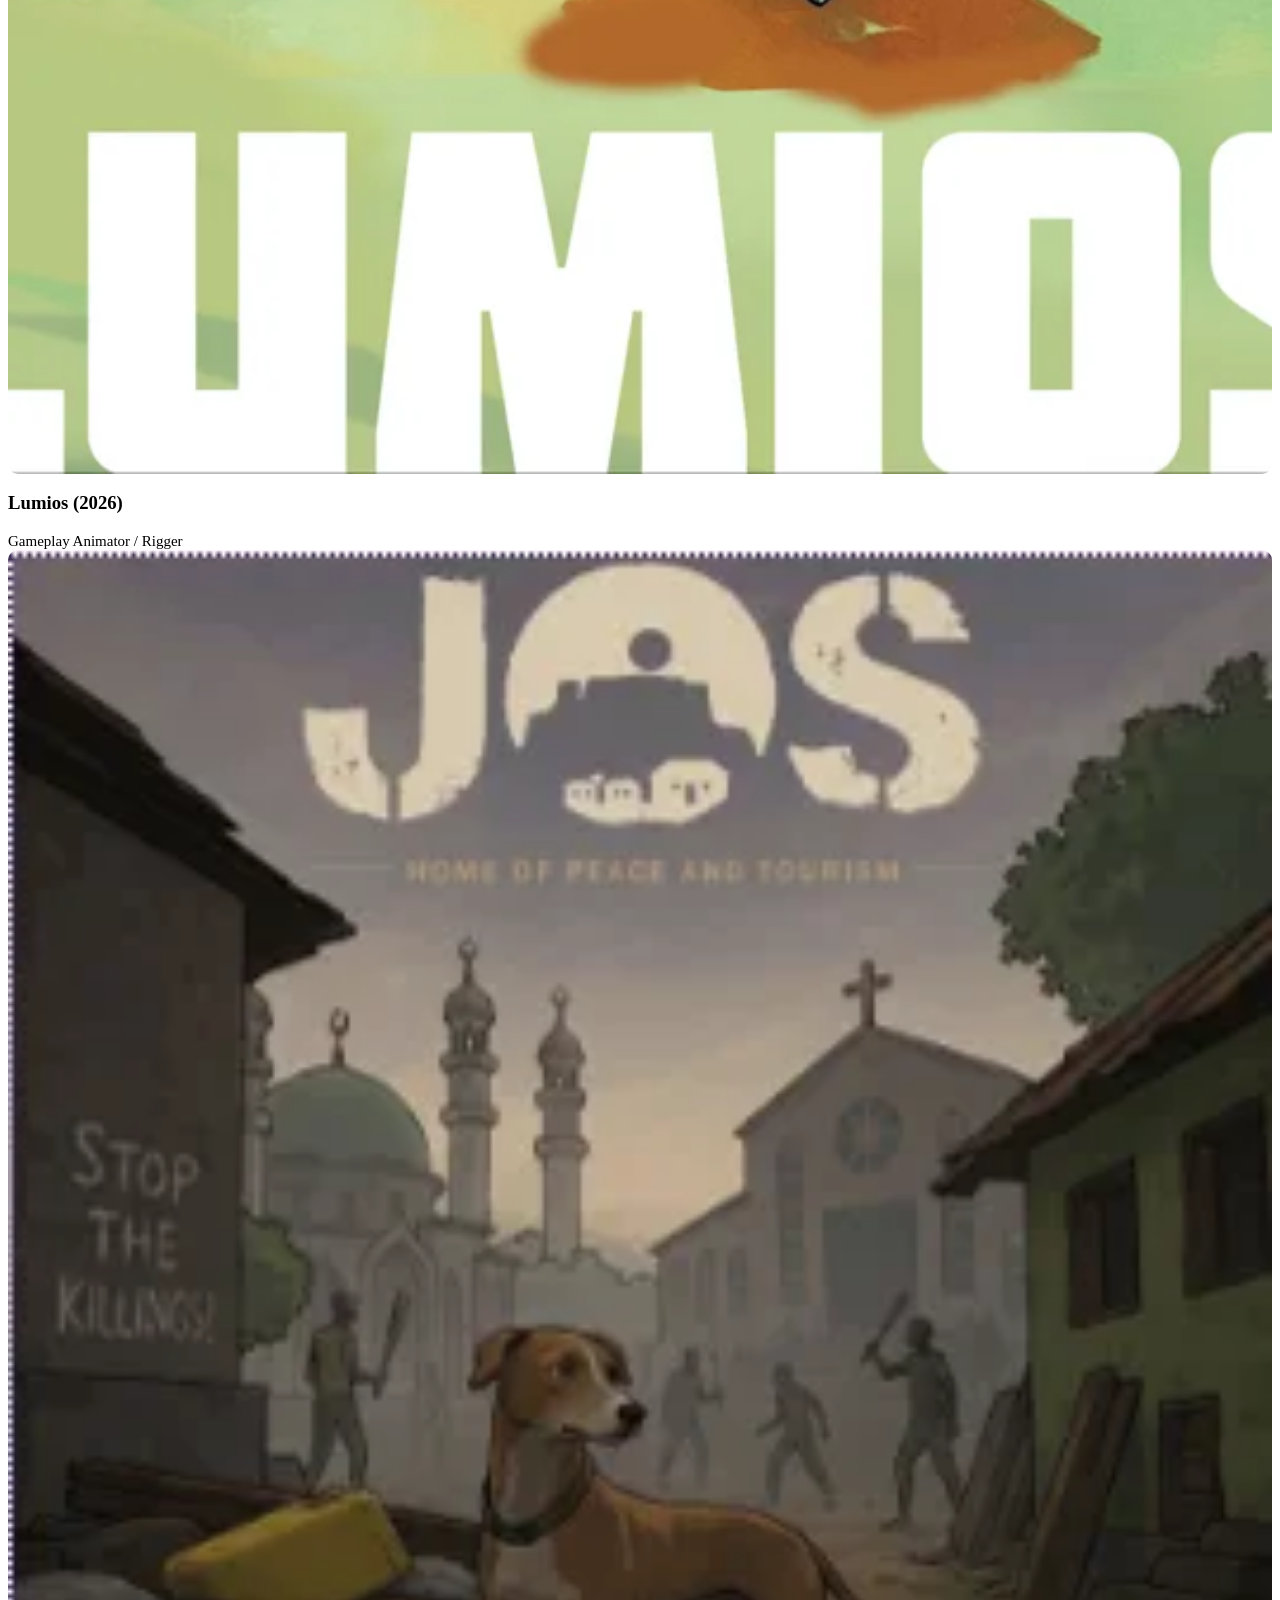
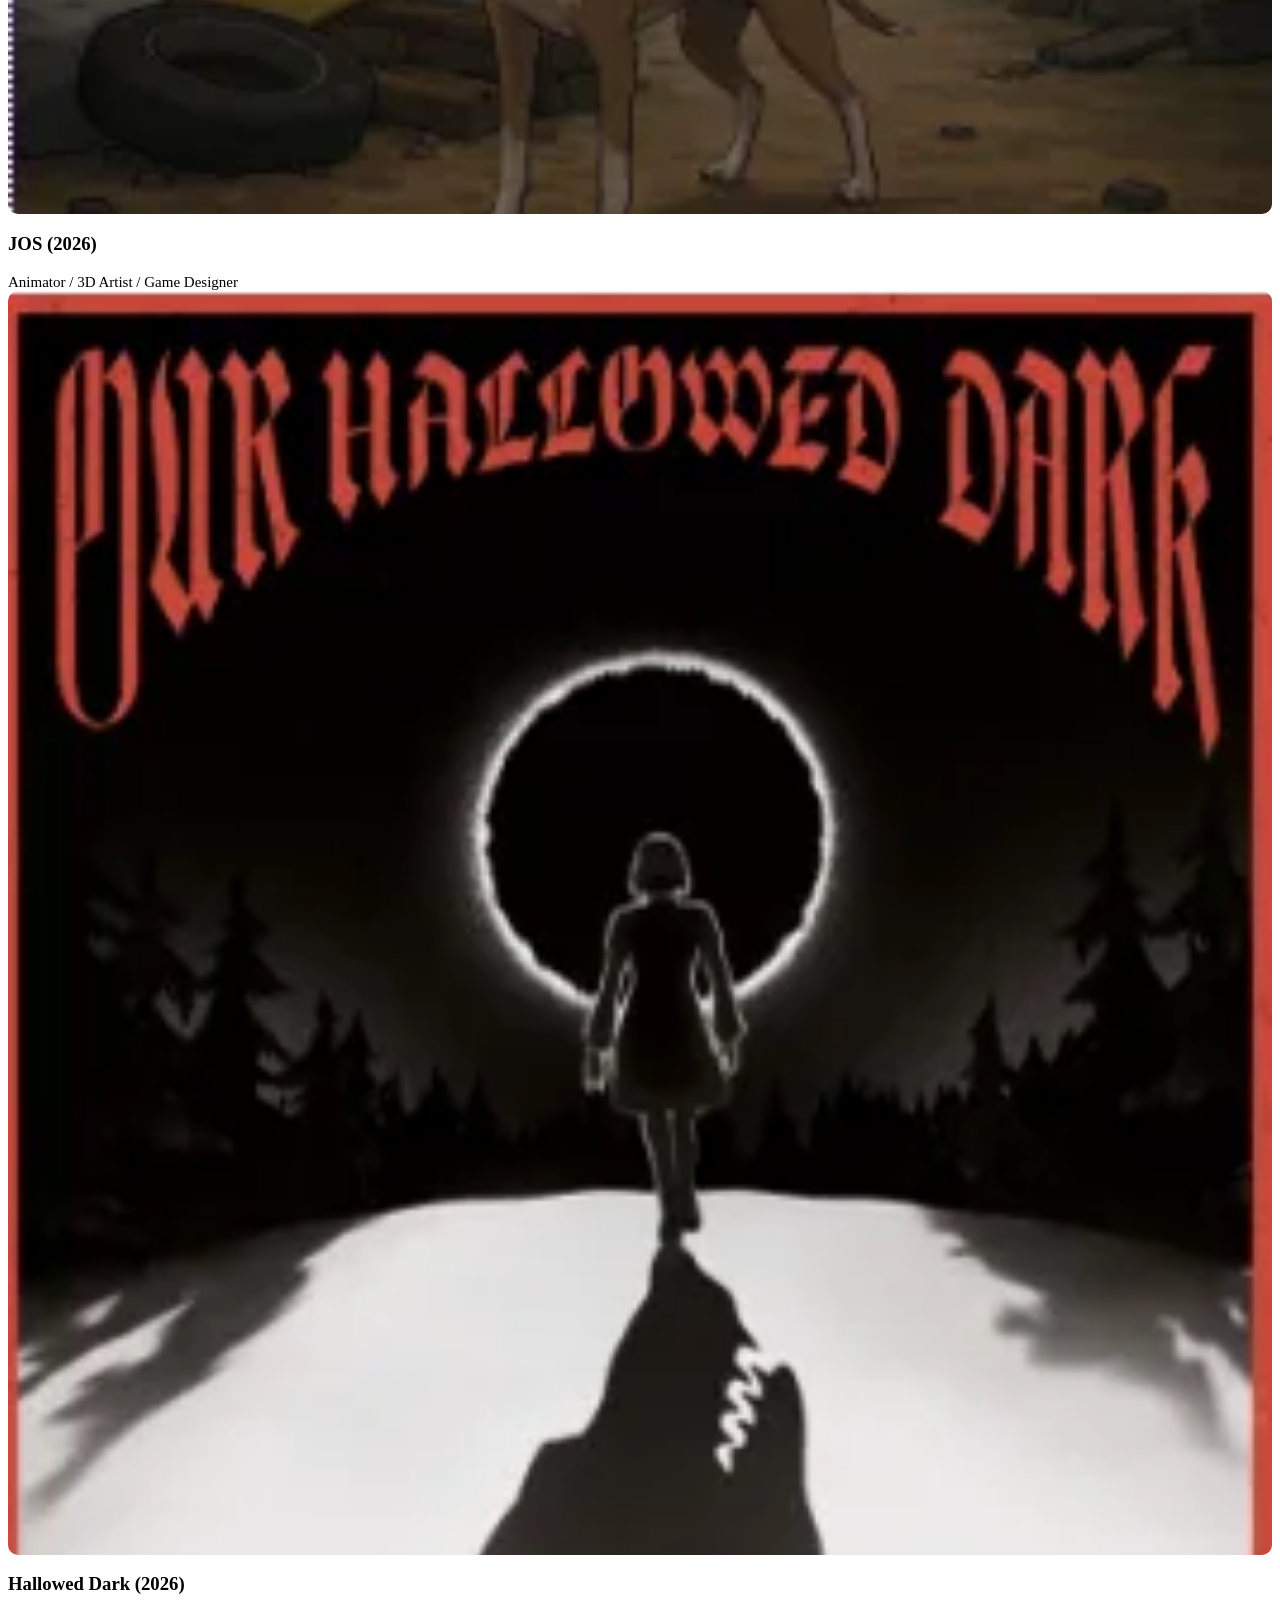
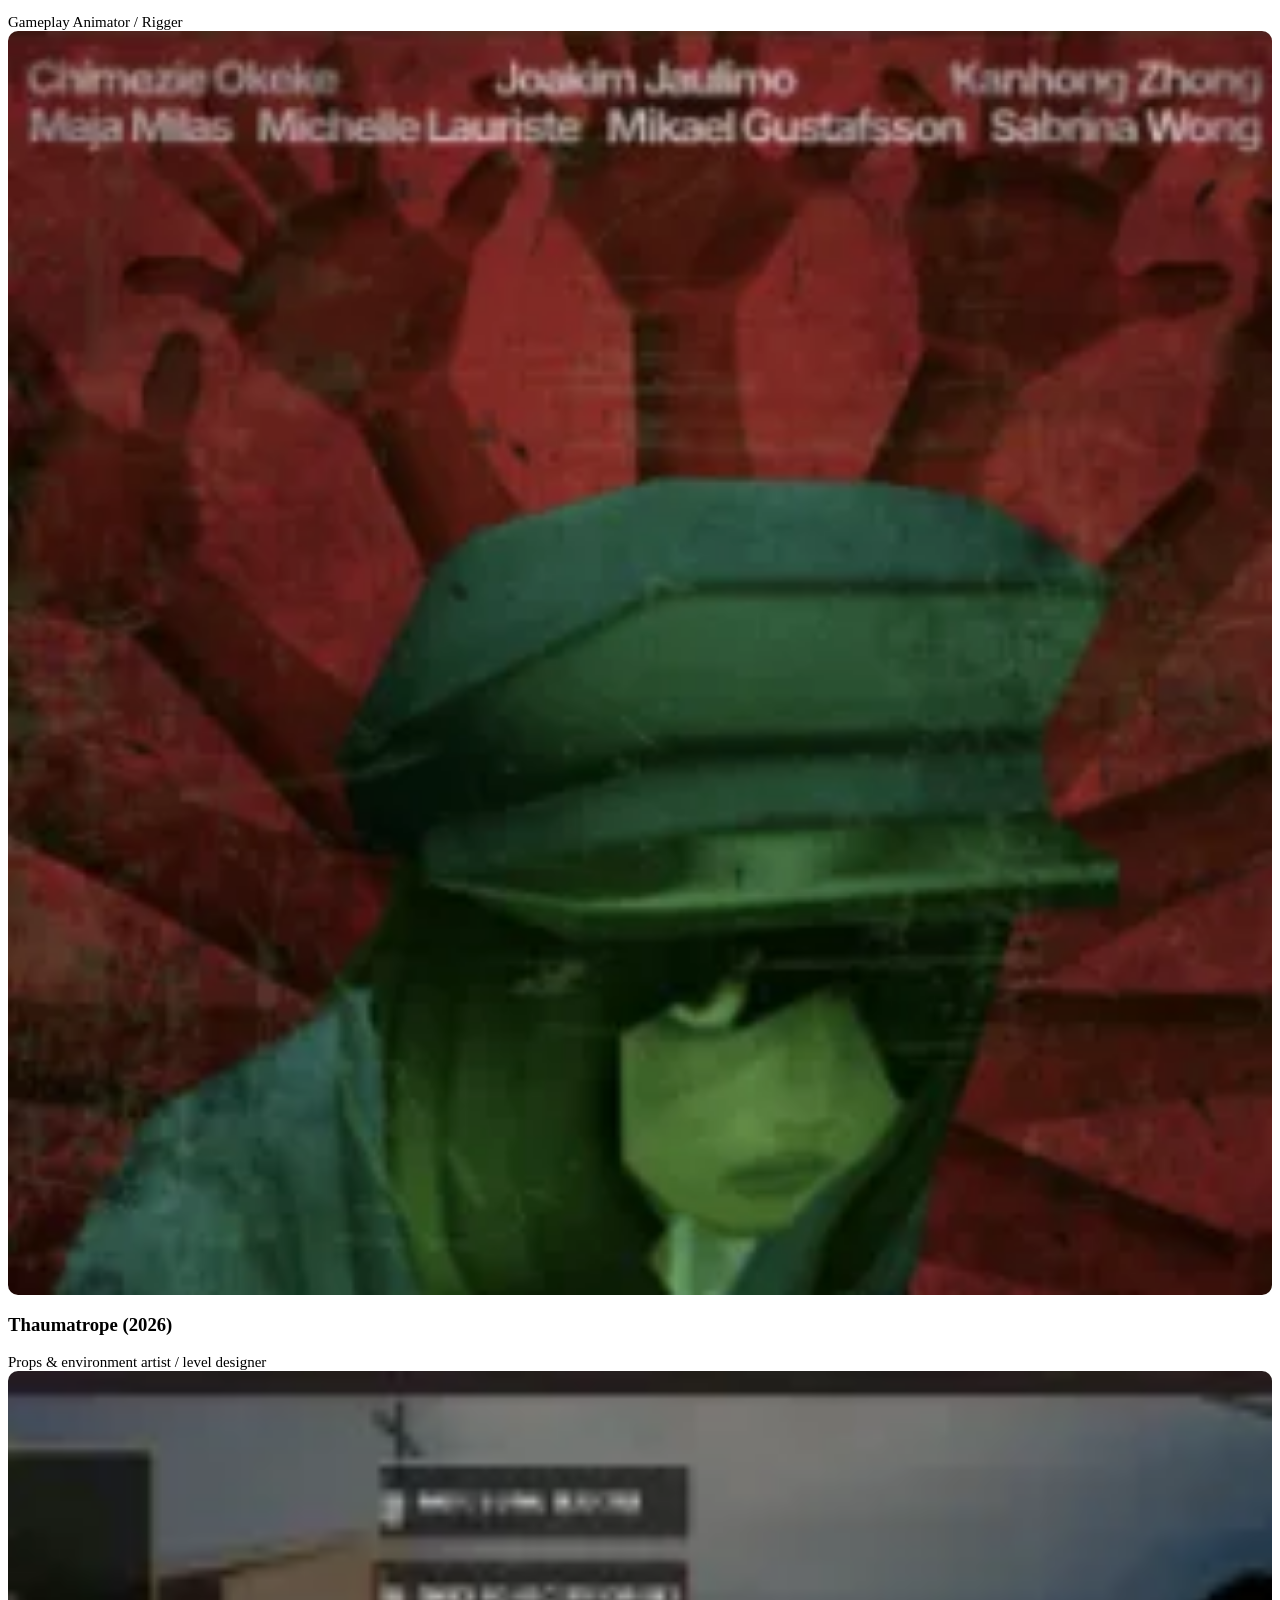
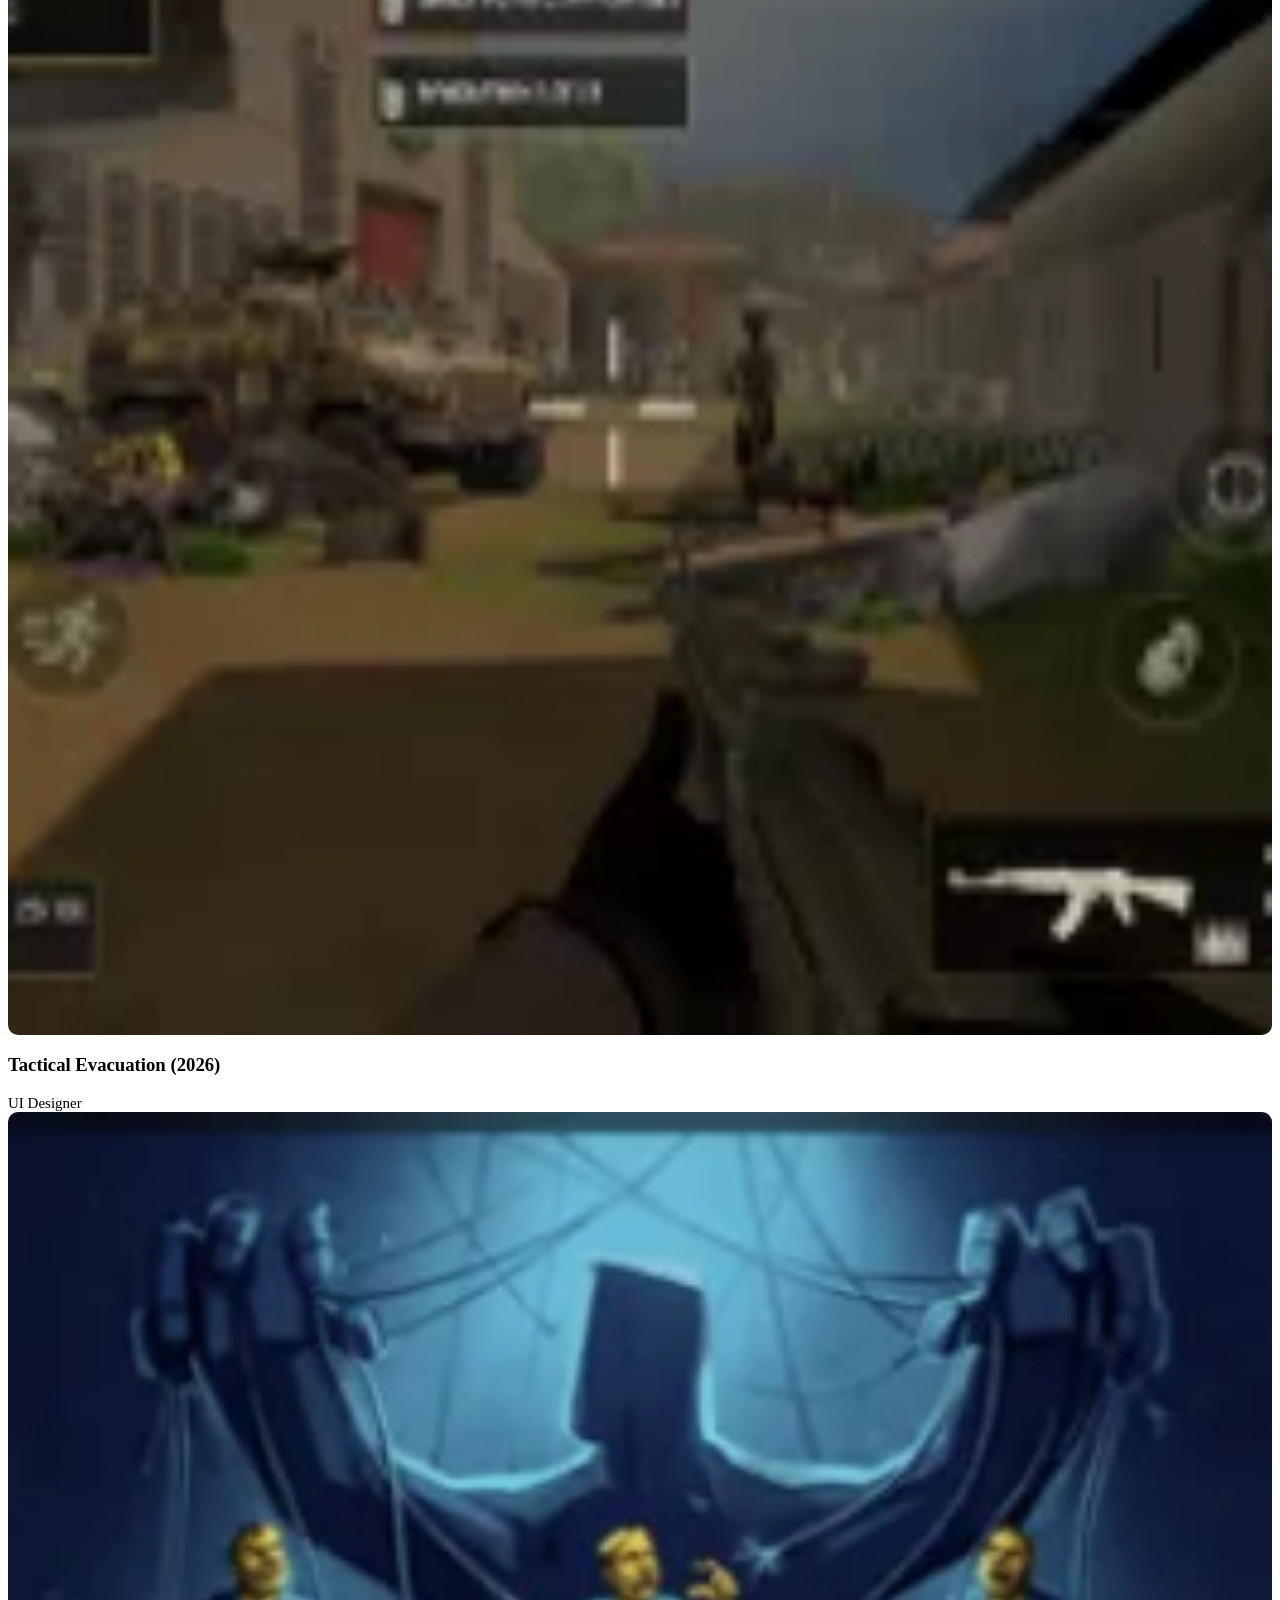
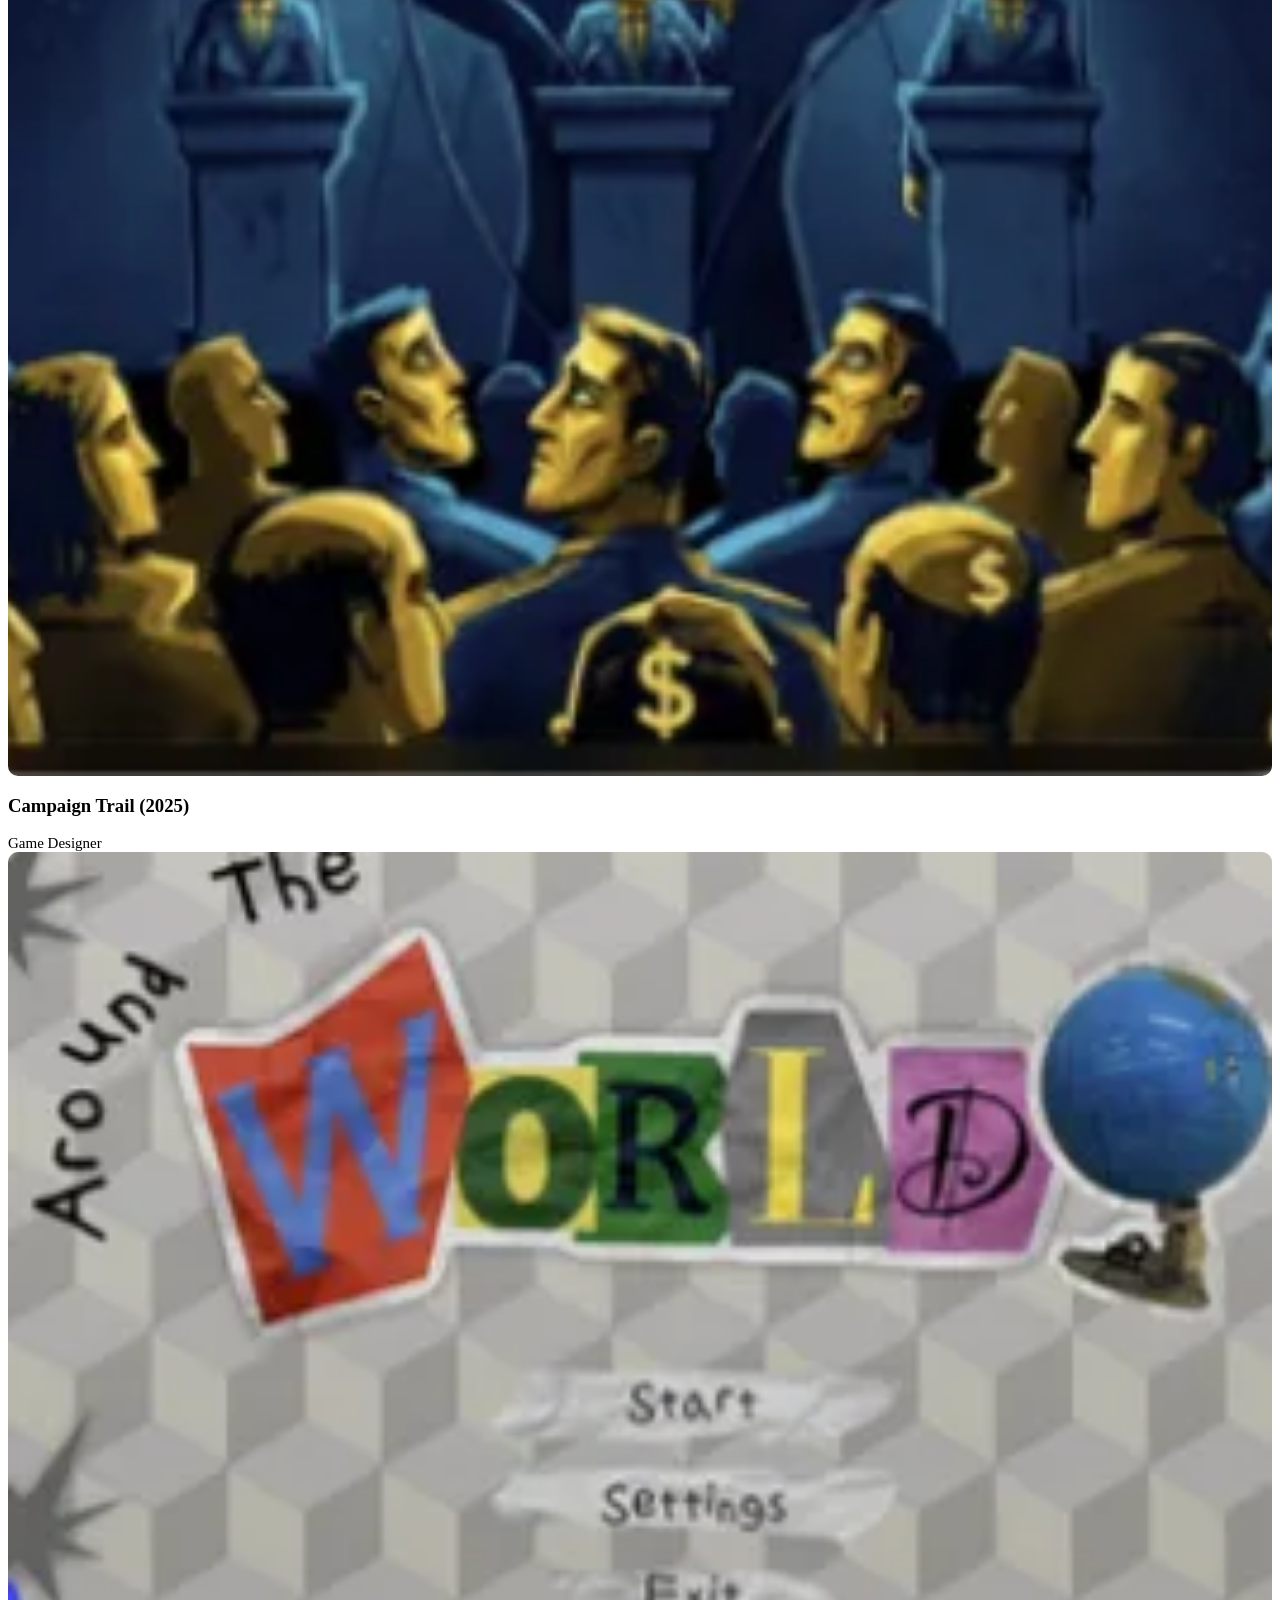
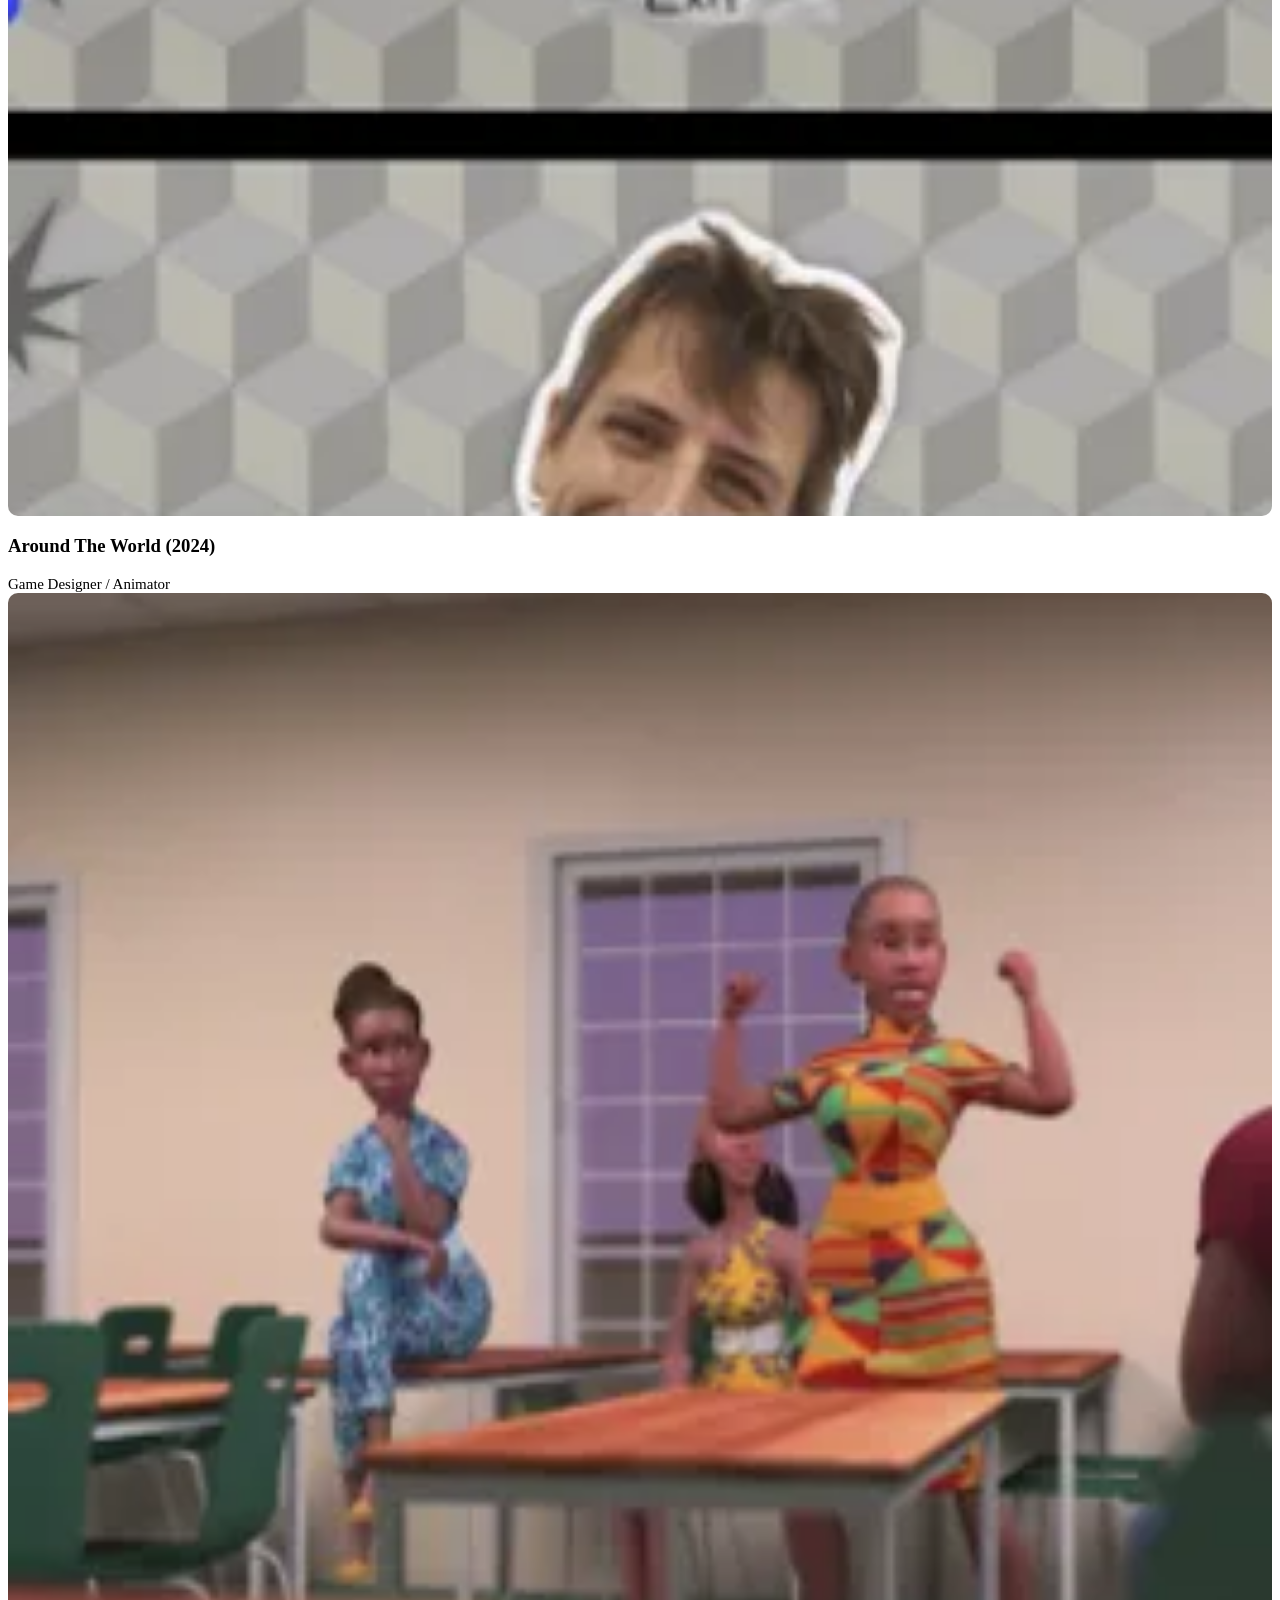
==== commit 3947c27f: "Home: trim hero, move reels up and enlarge, size CHI like other featured cards Co-Authored-By: Claud" ====
--- a/index.html
+++ b/index.html
@@ -11,10 +11,8 @@
 <link rel="stylesheet" href="style.css">
 <style>
   .hero { padding: 80px 0 64px; background: radial-gradient(1000px 500px at 80% -20%, rgba(242,184,75,.16), transparent 60%); }
-  .feature { display: grid; grid-template-columns: 300px 1fr; gap: 28px; align-items: center; text-decoration: none; color: inherit; }
-  .feature:hover h3 { color: var(--gold); }
-  .feature img { border-radius: 14px; border: 1px solid var(--line); aspect-ratio: 3/4; object-fit: cover; object-position: center 30%; }
-  @media (max-width: 720px) { .feature { grid-template-columns: 1fr; } .feature img { aspect-ratio: 16/10; } }
+  .reels { display: grid; gap: 28px; margin-top: 40px; }
+  .reels figcaption { font-size: 16px; font-weight: 800; color: var(--text); margin-top: 10px; }
   .proj { display: block; text-decoration: none; color: inherit; transition: border-color .15s; }
   .proj:hover { border-color: var(--gold); }
   .proj .tile { aspect-ratio: 16/9; border-radius: 10px; margin-bottom: 14px; display: grid; place-items: center; font-weight: 900; font-size: 28px; color: rgba(255,255,255,.85); background-size: cover; background-position: center; }
@@ -40,10 +38,12 @@
   <div class="wrap">
     <div class="eyebrow">Technical Artist · Gameplay Animator · 3D Artist</div>
     <h1>I make real-time characters and worlds that look good and feel good to play.</h1>
-    <p class="lead">7+ years across games, commercials and real-time 3D. I take assets from modelling, rigging and texturing in Blender and Maya, through optimisation and engine integration in Unity, Unreal and the web, then tune timing and feedback until the interaction feels right. M.Sc. Game Design, Aalto University. Based in Helsinki, working remotely.</p>
     <div class="row" style="margin-top:22px">
-      <a class="btn solid" href="chi-before-dawn/">See the CHI playable ad</a>
       <a class="btn" href="#contact">Get in touch</a>
+    </div>
+    <div class="reels" id="reels">
+      <figure><div class="video"><iframe src="https://player.vimeo.com/video/1162666264" title="Animation demo reel" loading="lazy" allow="fullscreen; picture-in-picture"></iframe></div><figcaption>Animation demo reel</figcaption></figure>
+      <figure><div class="video"><iframe src="https://player.vimeo.com/video/1162672697" title="3D game art reel" loading="lazy" allow="fullscreen; picture-in-picture"></iframe></div><figcaption>3D game art reel</figcaption></figure>
     </div>
   </div>
 </header>
@@ -52,18 +52,14 @@
 <section id="work">
   <div class="wrap">
     <div class="eyebrow">Featured</div>
-    <a class="feature card" href="chi-before-dawn/">
-      <img src="img/chi/08_dawn.webp" alt="CHI: Before Dawn playable ad at sunrise" width="540" height="1169">
-      <div>
-        <h2 style="margin-bottom:.3em">CHI: Before Dawn · HTML5 playable ad</h2>
-        <p class="muted">Solo · Blender, Three.js, TypeScript · 2026</p>
-        <p>A one-file playable ad for my own game: guardian angel Chi carries a mother's prayer to the gods before dawn while crows attack the calabash that holds her son's life. Assets from Blender to GLB, gameplay and game feel in TypeScript, 1.75 MB with no network requests.</p>
-        <ul class="chips"><li>Blender → GLB</li><li>Three.js</li><li>TypeScript</li><li>Game feel</li><li>Mobile performance</li><li>AI-assisted coding</li></ul>
-        <span class="btn">Play it and read the case study →</span>
-      </div>
-    </a>
-
-    <div class="grid g2" style="margin-top:20px">
+    <div class="grid g2">
+      <a class="card proj" href="chi-before-dawn/">
+        <div class="tile" role="img" aria-label="CHI: Before Dawn playable ad at sunrise" style="background:#e9d2b0 url(img/chi/08_dawn.webp) center 62% / cover"></div>
+        <h3>CHI: Before Dawn · HTML5 playable ad</h3>
+        <p class="muted" style="margin:0 0 .6em">Blender, Three.js, TypeScript · solo, 2026</p>
+        <p>A one-file playable ad for my own game: guardian angel Chi carries a mother's prayer to the gods before dawn while crows attack the calabash that holds her son's life. 1.75 MB with no network requests.</p>
+        <span class="btn" style="margin-top:6px">Play it and read the case study →</span>
+      </a>
       <div class="card">
         <h3>CHI: Before Dawn (game)</h3>
         <p class="muted" style="margin:0 0 .6em">Unity 6 WebGL rail shooter · solo, in development</p>
@@ -107,16 +103,6 @@
   </div>
 </section>
 
-<section id="reels">
-  <div class="wrap">
-    <div class="eyebrow">Reels</div>
-    <div class="grid g2">
-      <figure><div class="video"><iframe src="https://player.vimeo.com/video/1162666264" title="Animation demo reel" loading="lazy" allow="fullscreen; picture-in-picture"></iframe></div><figcaption>Animation demo reel</figcaption></figure>
-      <figure><div class="video"><iframe src="https://player.vimeo.com/video/1162672697" title="3D game art reel" loading="lazy" allow="fullscreen; picture-in-picture"></iframe></div><figcaption>3D game art reel</figcaption></figure>
-    </div>
-  </div>
-</section>
-
 <section id="about">
   <div class="wrap grid g2">
     <div>
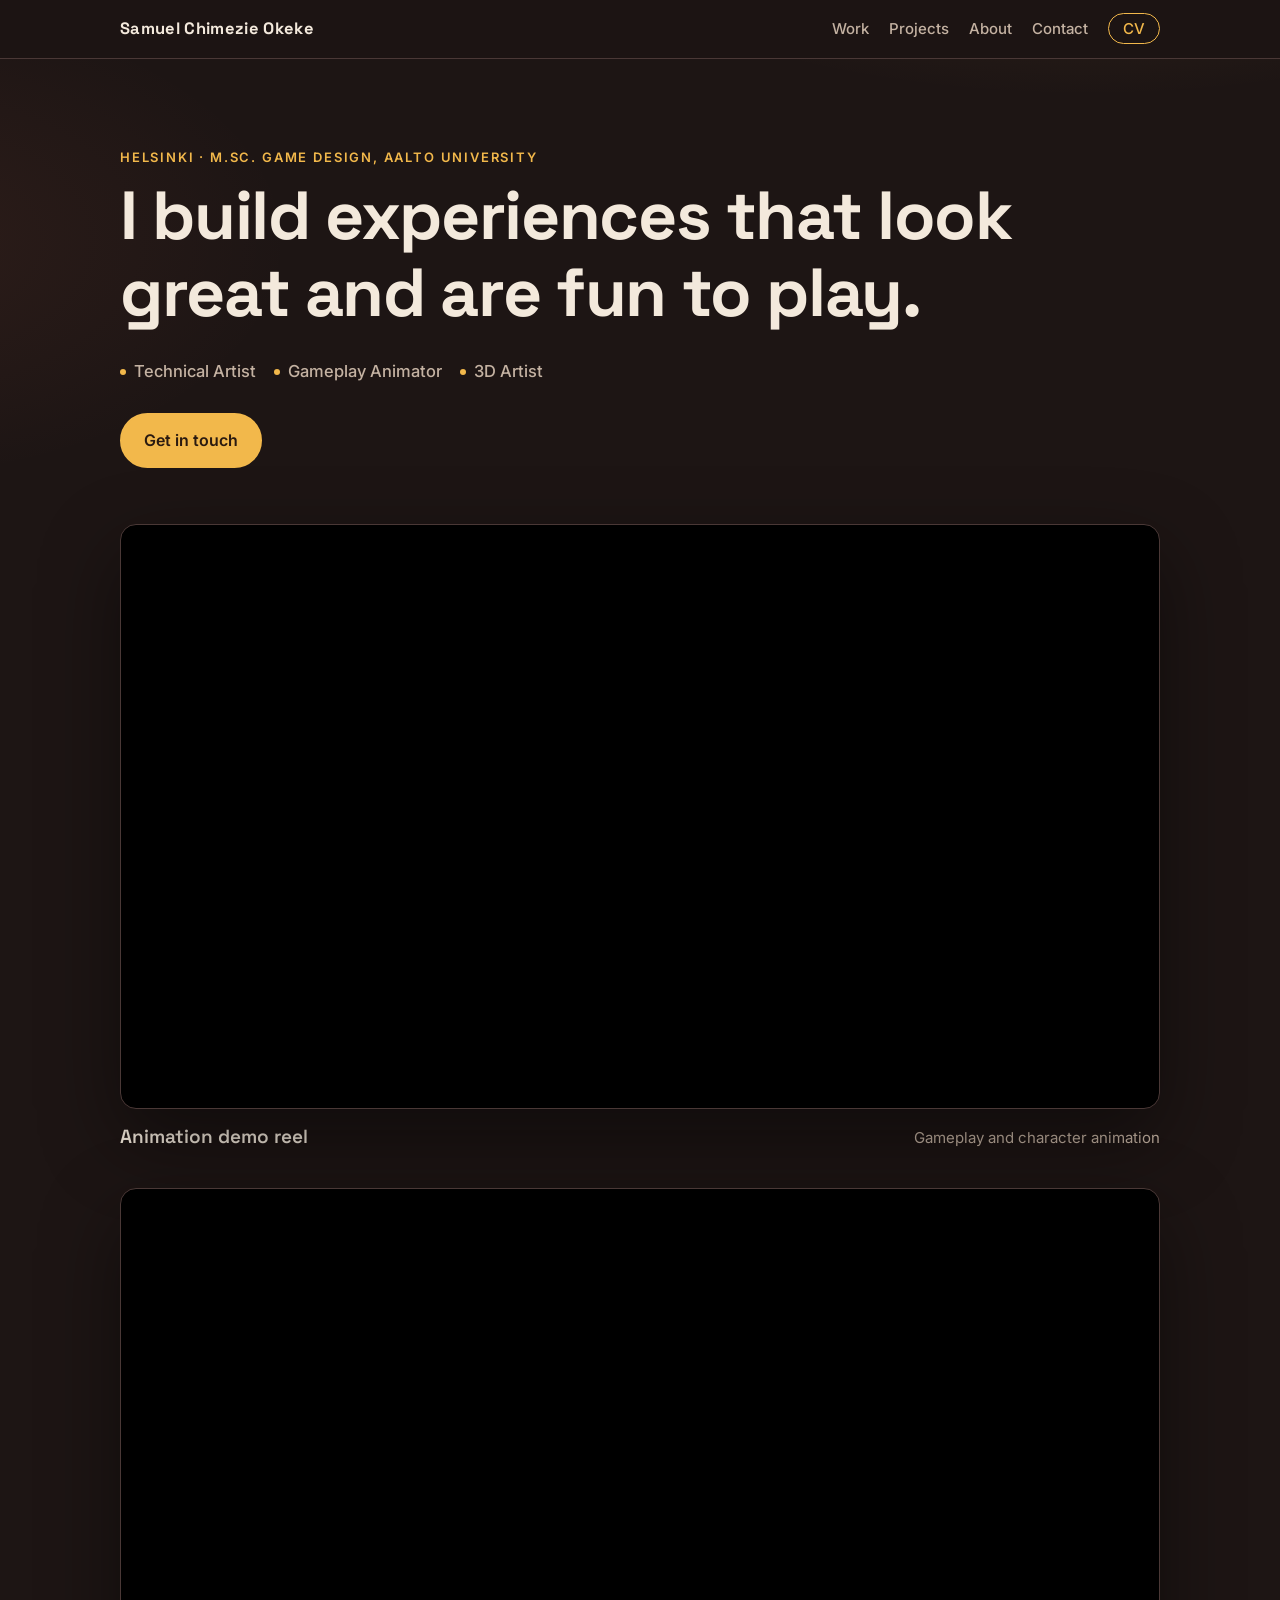
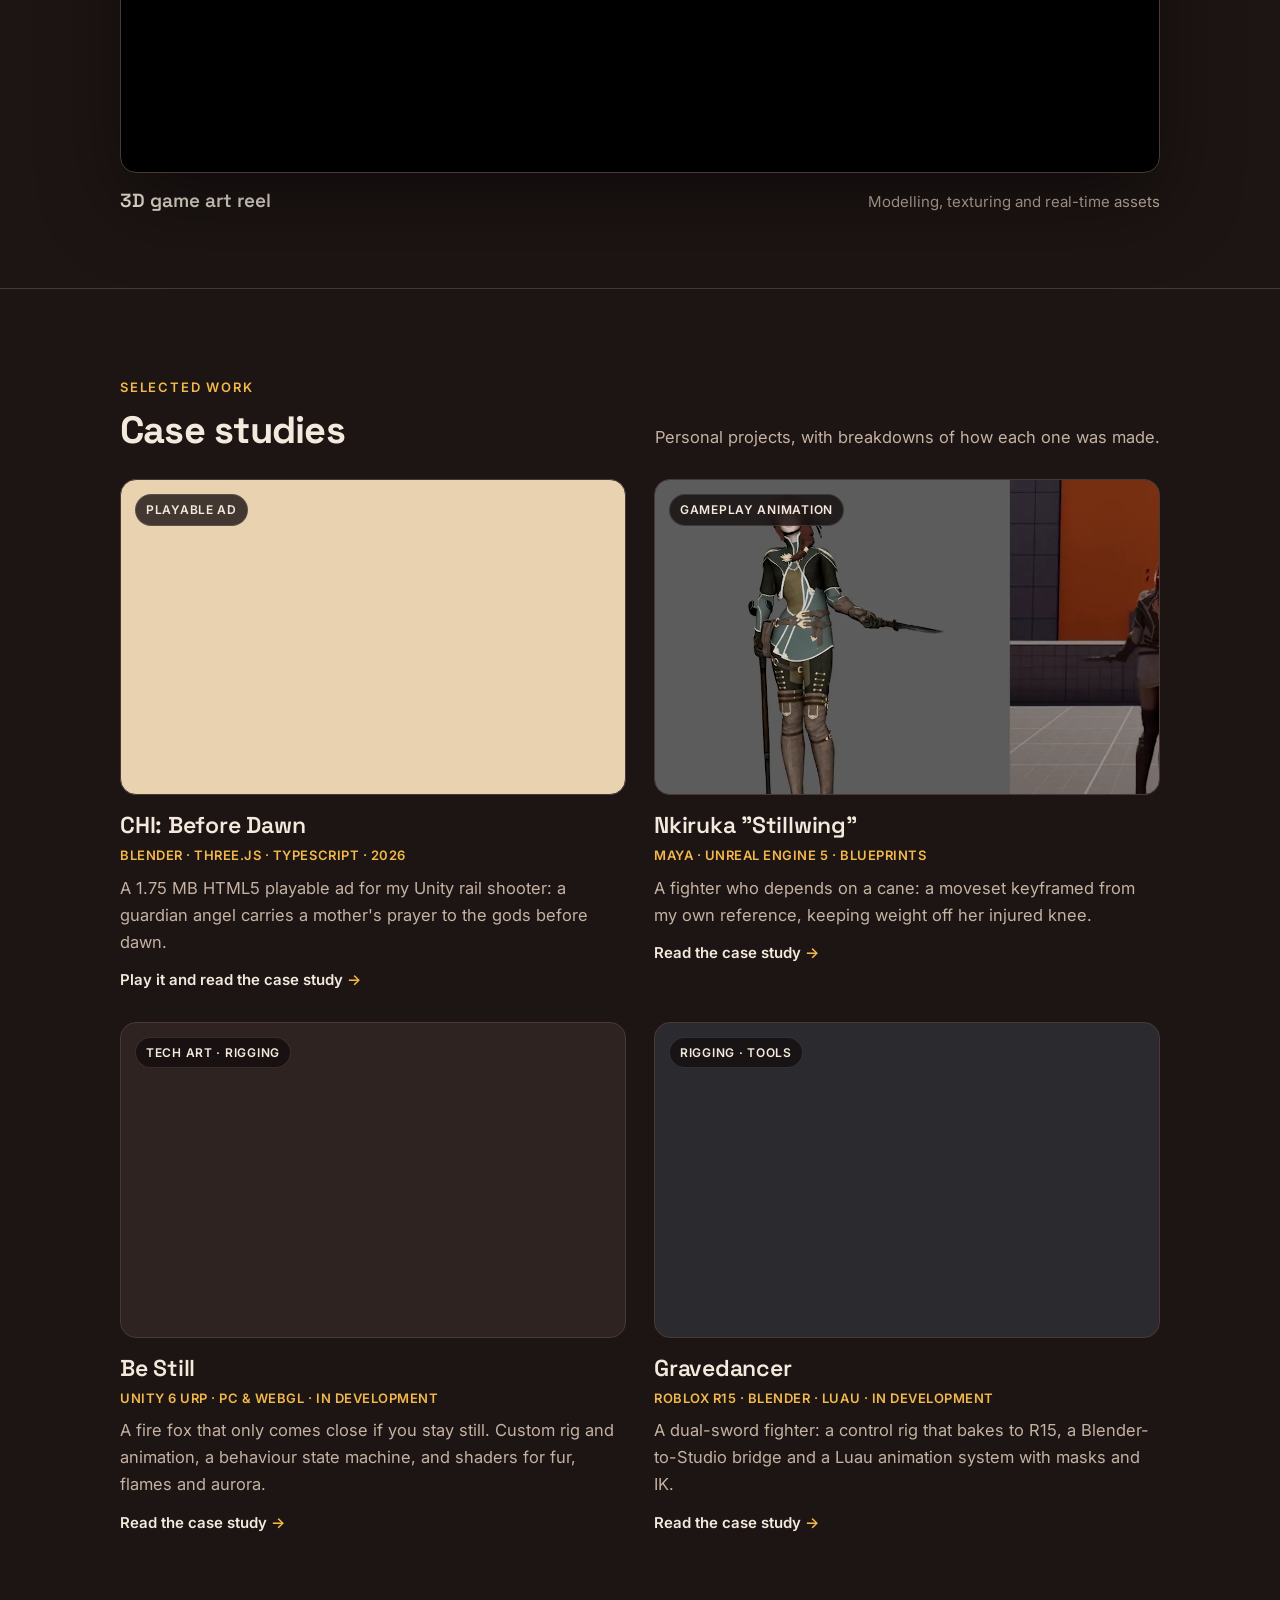
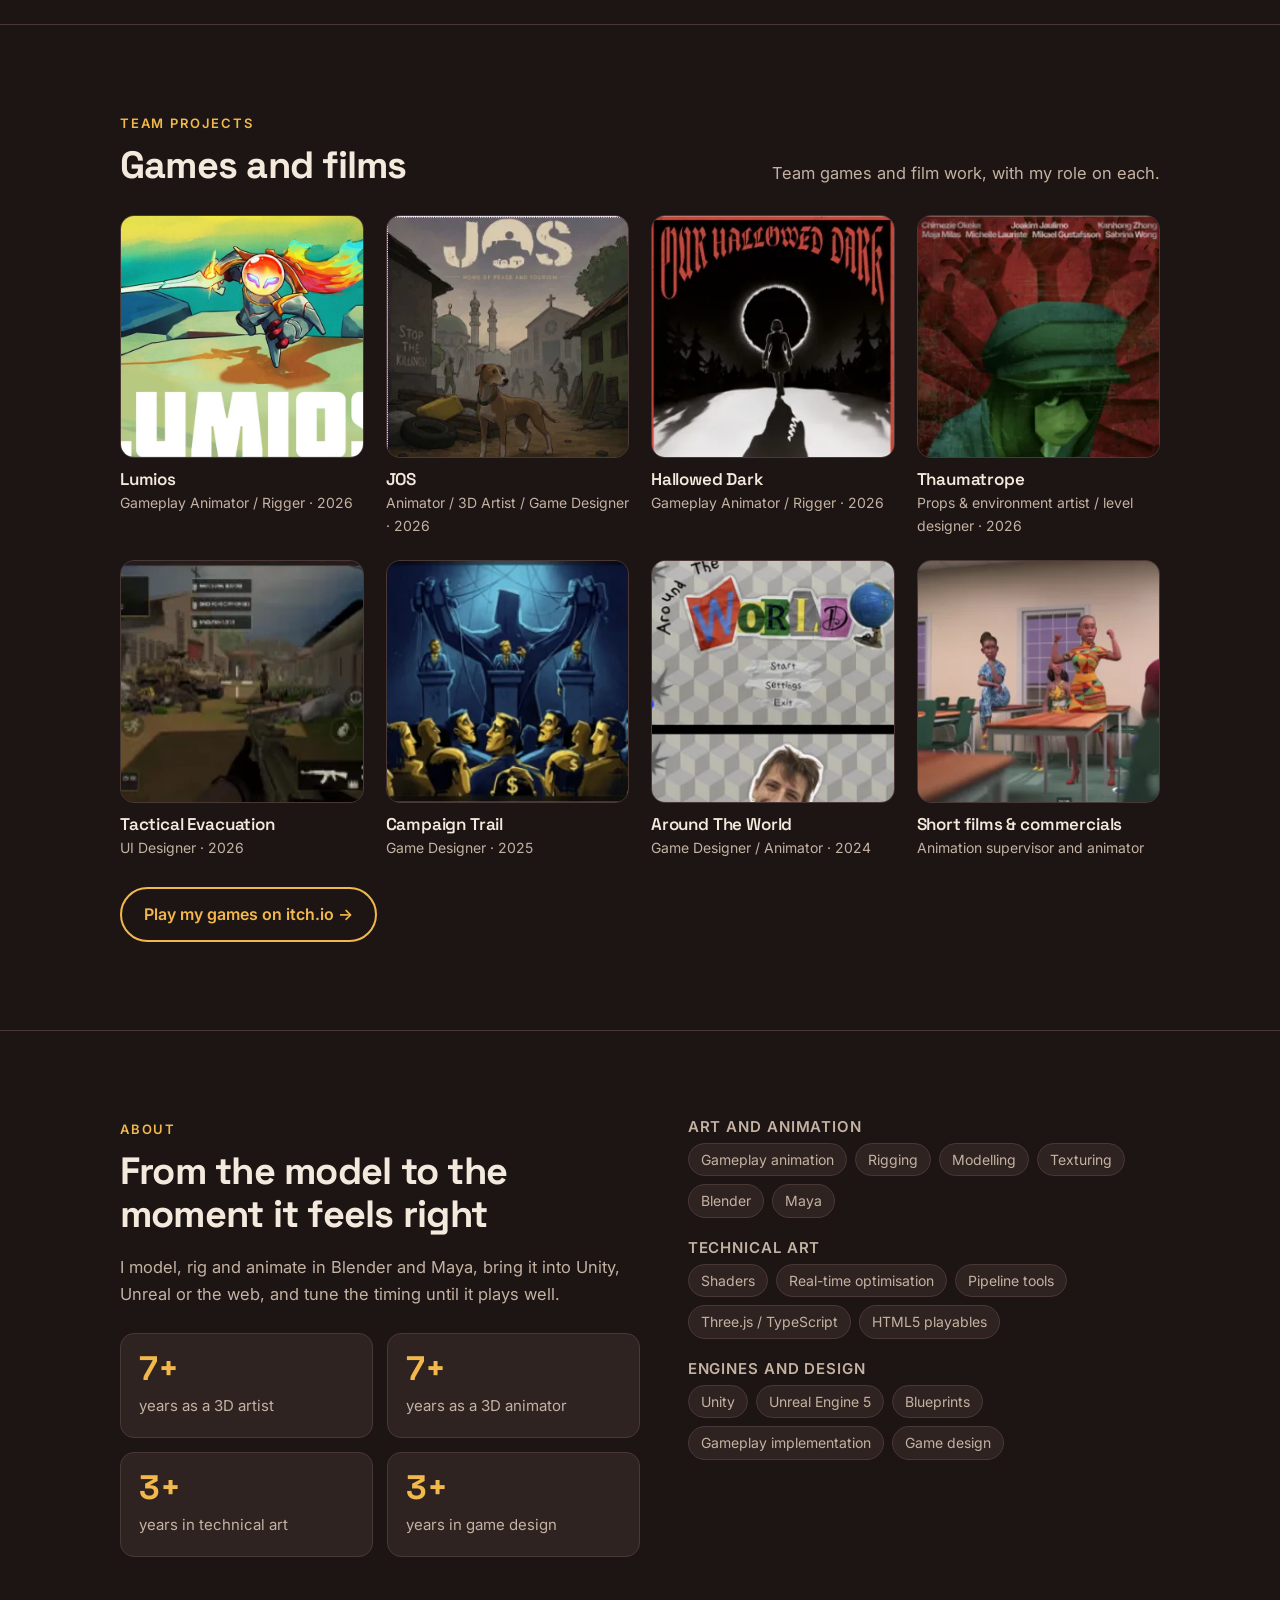
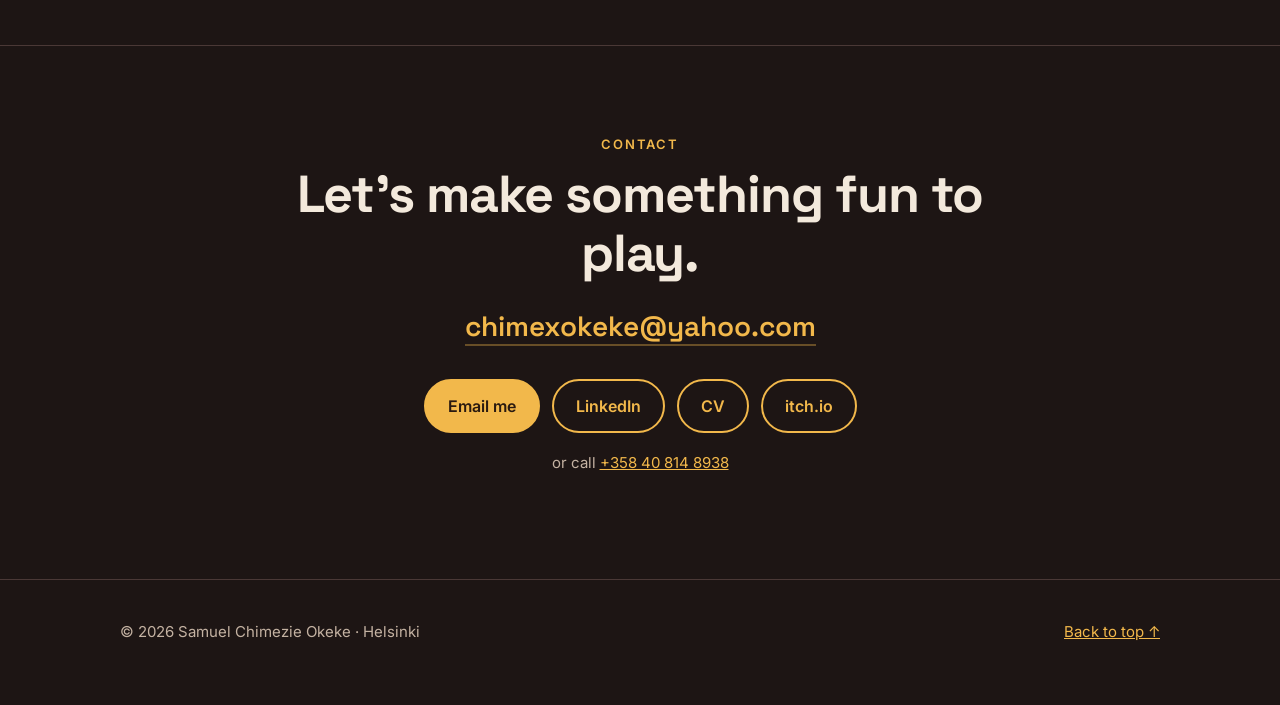
==== commit 75d4e6b0: "Redesign home page and switch site fonts New headline, reels up front, 2x2 case-study grid with hove" ====
--- a/index.html
+++ b/index.html
@@ -3,23 +3,73 @@
 <head>
 <meta charset="utf-8">
 <meta name="viewport" content="width=device-width, initial-scale=1">
-<title>Samuel Chimezie Okeke · Technical Artist</title>
-<meta name="description" content="Technical artist, gameplay animator and 3D artist. Real-time 3D, game feel and HTML5 playables.">
+<title>Samuel Chimezie Okeke · Technical Artist &amp; Gameplay Animator</title>
+<meta name="description" content="Technical artist, gameplay animator and 3D artist. I build experiences that look great and are fun to play.">
+<meta property="og:title" content="Samuel Chimezie Okeke · Technical Artist &amp; Gameplay Animator">
+<meta property="og:description" content="I build experiences that look great and are fun to play.">
+<meta property="og:image" content="img/bestill/04_trust.webp">
 <link rel="preconnect" href="https://fonts.googleapis.com">
 <link rel="preconnect" href="https://fonts.gstatic.com" crossorigin>
-<link href="https://fonts.googleapis.com/css2?family=Nunito:wght@400;700;800;900&display=swap" rel="stylesheet">
+<link href="https://fonts.googleapis.com/css2?family=Inter:wght@400;500;600;700&family=Space+Grotesk:wght@500;600;700&display=swap" rel="stylesheet">
 <link rel="stylesheet" href="style.css">
 <style>
-  .hero { padding: 80px 0 64px; background: radial-gradient(1000px 500px at 80% -20%, rgba(242,184,75,.16), transparent 60%); }
-  .reels { display: grid; gap: 28px; margin-top: 40px; }
-  .reels figcaption { font-size: 16px; font-weight: 800; color: var(--text); margin-top: 10px; }
-  .proj { display: block; text-decoration: none; color: inherit; transition: border-color .15s; }
-  .proj:hover { border-color: var(--gold); }
-  .proj .tile { aspect-ratio: 16/9; border-radius: 10px; margin-bottom: 14px; display: grid; place-items: center; font-weight: 900; font-size: 28px; color: rgba(255,255,255,.85); background-size: cover; background-position: center; }
-  .proj .tile.cover { aspect-ratio: 1; }
-  .proj .role { color: var(--muted); font-size: 15px; margin: 0; }
-  .video { position: relative; aspect-ratio: 16/9; border-radius: 14px; overflow: hidden; border: 1px solid var(--line); background: #000; }
+  section { padding: 88px 0; }
+  .hero { padding: 88px 0 72px; border-bottom: 1px solid var(--line); background: radial-gradient(1100px 520px at 85% -15%, rgba(242,184,75,.14), transparent 60%), radial-gradient(700px 400px at -10% 10%, rgba(239,122,90,.08), transparent 60%); }
+  .hero h1 { max-width: 15em; margin-bottom: .4em; }
+  .roles { display: flex; flex-wrap: wrap; gap: 8px 18px; color: var(--muted); font-weight: 500; margin: 0 0 28px; }
+  .roles span::before { content: ""; display: inline-block; width: 6px; height: 6px; border-radius: 50%; background: var(--gold); margin: 0 8px 2px 0; }
+  .reels { display: grid; gap: 36px; margin-top: 56px; }
+  .reel figcaption { display: flex; flex-wrap: wrap; justify-content: space-between; align-items: baseline; gap: 2px 12px; margin-top: 12px; font-size: 15px; }
+  .reel figcaption b { font-family: "Space Grotesk", sans-serif; font-size: 19px; font-weight: 600; color: var(--text); }
+  .video { position: relative; aspect-ratio: 16/9; border-radius: 16px; overflow: hidden; border: 1px solid var(--line); background: #000; box-shadow: 0 30px 80px rgba(0,0,0,.45); }
   .video iframe { position: absolute; inset: 0; width: 100%; height: 100%; border: 0; }
+
+  .head { display: flex; justify-content: space-between; align-items: end; gap: 20px; flex-wrap: wrap; margin-bottom: 28px; }
+  .head h2 { margin: 0; }
+  .head p { margin: 0; color: var(--muted); max-width: 32em; }
+
+  .work { display: grid; gap: 28px; grid-template-columns: repeat(auto-fit, minmax(min(100%, 440px), 1fr)); }
+  .wcard { display: block; text-decoration: none; color: inherit; }
+  .thumb { position: relative; aspect-ratio: 16/10; border-radius: 16px; overflow: hidden; border: 1px solid var(--line); background: var(--card) center / cover no-repeat; transition: border-color .2s, transform .25s; }
+  .thumb video { position: absolute; inset: 0; width: 100%; height: 100%; object-fit: cover; opacity: 0; transition: opacity .25s; }
+  .wcard:hover .thumb, .wcard:focus-visible .thumb { border-color: var(--gold); transform: translateY(-3px); }
+  .wcard.playing .thumb video { opacity: 1; }
+  .badge { position: absolute; left: 14px; top: 14px; background: rgba(20,14,13,.78); backdrop-filter: blur(6px); border: 1px solid rgba(255,255,255,.12); color: var(--text); font-size: 12px; font-weight: 600; letter-spacing: .06em; text-transform: uppercase; padding: 5px 10px; border-radius: 999px; }
+  .wcard h3 { font-size: 23px; margin: 18px 0 6px; transition: color .2s; }
+  .wcard:hover h3 { color: var(--gold); }
+  .meta { color: var(--gold); font-size: 13px; font-weight: 600; letter-spacing: .04em; text-transform: uppercase; margin: 0 0 8px; }
+  .wcard p.desc { color: var(--muted); margin: 0 0 10px; }
+  .more { font-weight: 600; color: var(--text); font-size: 15px; }
+  .more::after { content: " →"; color: var(--gold); transition: margin .2s; }
+  .wcard:hover .more::after { margin-left: 4px; }
+
+  .projects { display: grid; gap: 22px; grid-template-columns: repeat(auto-fill, minmax(200px, 1fr)); }
+  .pcard { display: block; text-decoration: none; color: inherit; }
+  .pcard .cover { aspect-ratio: 1; border-radius: 14px; overflow: hidden; border: 1px solid var(--line); background: var(--card); }
+  .pcard .cover div { width: 100%; height: 100%; background: center / cover no-repeat; transition: transform .35s; }
+  .pcard:hover .cover { border-color: var(--gold); }
+  .pcard:hover .cover div { transform: scale(1.05); }
+  .pcard h3 { font-size: 17px; margin: 12px 0 2px; }
+  .pcard p { margin: 0; color: var(--muted); font-size: 14px; }
+  .itch { margin-top: 28px; }
+
+  .about { display: grid; gap: 48px; grid-template-columns: 1.1fr 1fr; align-items: start; }
+  @media (max-width: 860px) { .about { grid-template-columns: 1fr; } }
+  .years { display: grid; grid-template-columns: repeat(2, 1fr); gap: 14px; }
+  .years div { background: var(--card); border: 1px solid var(--line); border-radius: 14px; padding: 18px; }
+  .years b { display: block; font-family: "Space Grotesk", sans-serif; font-size: 34px; font-weight: 700; color: var(--gold); line-height: 1; margin-bottom: 6px; }
+  .years span { color: var(--muted); font-size: 15px; }
+  .skills h3 { font-size: 15px; color: var(--muted); font-family: "Inter", sans-serif; font-weight: 600; letter-spacing: .06em; text-transform: uppercase; margin: 0 0 8px; }
+  .skills .chips { margin: 0 0 22px; }
+
+  .contact { text-align: center; }
+  .contact h2 { font-size: clamp(30px, 5vw, 52px); max-width: 14em; margin: 0 auto .4em; }
+  .contact .mail { font-family: "Space Grotesk", sans-serif; font-size: clamp(20px, 3vw, 28px); font-weight: 600; color: var(--gold); text-decoration: none; border-bottom: 2px solid rgba(242,184,75,.35); }
+  .contact .mail:hover { border-color: var(--gold); }
+  .contact .row { justify-content: center; margin-top: 30px; }
+  .contact .phone { color: var(--muted); margin-top: 18px; font-size: 15px; }
+  .nav .cv { border: 1px solid var(--gold); color: var(--gold); padding: 5px 14px; border-radius: 999px; }
+  .nav .cv:hover { background: var(--gold); color: #2a1a10; }
 </style>
 </head>
 <body>
@@ -28,114 +78,142 @@
   <a class="brand" href="./">Samuel Chimezie Okeke</a>
   <ul>
     <li><a href="#work">Work</a></li>
-    <li class="hide-sm"><a href="#reels">Reels</a></li>
+    <li class="hide-sm"><a href="#projects">Projects</a></li>
     <li class="hide-sm"><a href="#about">About</a></li>
-    <li><a href="#contact">Contact</a></li>
+    <li class="hide-sm"><a href="#contact">Contact</a></li>
+    <li><a class="cv" href="https://drive.google.com/file/d/1tAq3x4Yciy3QJZXcCHO-OlThAqRpUGyt/view?usp=sharing">CV</a></li>
   </ul>
 </div></nav>
 
 <header class="hero">
   <div class="wrap">
-    <div class="eyebrow">Technical Artist · Gameplay Animator · 3D Artist</div>
-    <h1>I make real-time characters and worlds that look good and feel good to play.</h1>
-    <div class="row" style="margin-top:22px">
-      <a class="btn" href="#contact">Get in touch</a>
-    </div>
+    <div class="eyebrow">Helsinki · M.Sc. Game Design, Aalto University</div>
+    <h1>I build experiences that look great and are fun to play.</h1>
+    <div class="roles"><span>Technical Artist</span><span>Gameplay Animator</span><span>3D Artist</span></div>
+    <a class="btn solid" href="#contact">Get in touch</a>
     <div class="reels" id="reels">
-      <figure><div class="video"><iframe src="https://player.vimeo.com/video/1162666264" title="Animation demo reel" loading="lazy" allow="fullscreen; picture-in-picture"></iframe></div><figcaption>Animation demo reel</figcaption></figure>
-      <figure><div class="video"><iframe src="https://player.vimeo.com/video/1162672697" title="3D game art reel" loading="lazy" allow="fullscreen; picture-in-picture"></iframe></div><figcaption>3D game art reel</figcaption></figure>
+      <figure class="reel"><div class="video"><iframe src="https://player.vimeo.com/video/1162666264" title="Animation demo reel" loading="lazy" allow="fullscreen; picture-in-picture"></iframe></div><figcaption><b>Animation demo reel</b><span class="muted">Gameplay and character animation</span></figcaption></figure>
+      <figure class="reel"><div class="video"><iframe src="https://player.vimeo.com/video/1162672697" title="3D game art reel" loading="lazy" allow="fullscreen; picture-in-picture"></iframe></div><figcaption><b>3D game art reel</b><span class="muted">Modelling, texturing and real-time assets</span></figcaption></figure>
     </div>
   </div>
 </header>
 
 <main>
-<section id="work">
-  <div class="wrap">
-    <div class="eyebrow">Featured</div>
-    <div class="grid g2">
-      <a class="card proj" href="chi-before-dawn/">
-        <div class="tile" role="img" aria-label="CHI: Before Dawn playable ad at sunrise" style="background:#e9d2b0 url(img/chi/08_dawn.webp) center 62% / cover"></div>
-        <h3>CHI: Before Dawn · HTML5 playable ad</h3>
-        <p class="muted" style="margin:0 0 .6em">Blender, Three.js, TypeScript · solo, 2026</p>
-        <p>A one-file playable ad for my own game: guardian angel Chi carries a mother's prayer to the gods before dawn while crows attack the calabash that holds her son's life. 1.75 MB with no network requests.</p>
-        <span class="btn" style="margin-top:6px">Play it and read the case study →</span>
-      </a>
-      <div class="card">
-        <h3>CHI: Before Dawn (game)</h3>
-        <p class="muted" style="margin:0 0 .6em">Unity 6 WebGL rail shooter · solo, in development</p>
-        <p>A stylized rail shooter inspired by Igbo cosmology. The calabash is the only health bar and lives in the world, not on a HUD. 3D art, animation, gameplay and code, built with AI-assisted coding.</p>
+<section id="work" style="border-top:0">
+  <div class="wrap">
+    <div class="head">
+      <div><div class="eyebrow">Selected work</div><h2>Case studies</h2></div>
+      <p>Personal projects, with breakdowns of how each one was made.</p>
+    </div>
+    <div class="work">
+      <a class="wcard" href="chi-before-dawn/" data-video="img/chi/anim/chi_swim.mp4">
+        <div class="thumb" style="background-image:url(img/chi/08_dawn.webp); background-position:center 62%; background-color:#e9d2b0"><span class="badge">Playable ad</span></div>
+        <h3>CHI: Before Dawn</h3>
+        <p class="meta">Blender · Three.js · TypeScript · 2026</p>
+        <p class="desc">A 1.75 MB HTML5 playable ad for my Unity rail shooter: a guardian angel carries a mother's prayer to the gods before dawn.</p>
+        <span class="more">Play it and read the case study</span>
+      </a>
+      <a class="wcard" href="nkiruka/" data-video="img/nkiruka/combo1.mp4">
+        <div class="thumb" style="background-image:url(img/nkiruka/thumb.webp); background-position:left center; background-color:#5a5a5a"><span class="badge">Gameplay animation</span></div>
+        <h3>Nkiruka "Stillwing"</h3>
+        <p class="meta">Maya · Unreal Engine 5 · Blueprints</p>
+        <p class="desc">A fighter who depends on a cane: a moveset keyframed from my own reference, keeping weight off her injured knee.</p>
+        <span class="more">Read the case study</span>
+      </a>
+      <a class="wcard" href="be-still/" data-video="img/bestill/anim_curious.mp4">
+        <div class="thumb" style="background-image:url(img/bestill/04_trust.webp)"><span class="badge">Tech art · rigging</span></div>
+        <h3>Be Still</h3>
+        <p class="meta">Unity 6 URP · PC &amp; WebGL · in development</p>
+        <p class="desc">A fire fox that only comes close if you stay still. Custom rig and animation, a behaviour state machine, and shaders for fur, flames and aurora.</p>
+        <span class="more">Read the case study</span>
+      </a>
+      <a class="wcard" href="gravedancer/" data-video="img/gravedancer/idle.mp4">
+        <div class="thumb" style="background-image:url(img/gravedancer/idle.webp); background-position:center 46%; background-color:#2b2b2f"><span class="badge">Rigging · tools</span></div>
+        <h3>Gravedancer</h3>
+        <p class="meta">Roblox R15 · Blender · Luau · in development</p>
+        <p class="desc">A dual-sword fighter: a control rig that bakes to R15, a Blender-to-Studio bridge and a Luau animation system with masks and IK.</p>
+        <span class="more">Read the case study</span>
+      </a>
+    </div>
+  </div>
+</section>
+
+<section id="projects">
+  <div class="wrap">
+    <div class="head">
+      <div><div class="eyebrow">Team projects</div><h2>Games and films</h2></div>
+      <p>Team games and film work, with my role on each.</p>
+    </div>
+    <div class="projects">
+      <a class="pcard" href="https://sites.google.com/view/okekechimezie/home/lumios"><div class="cover"><div role="img" aria-label="Lumios cover" style="background-image:url(img/projects/lumios.webp)"></div></div><h3>Lumios</h3><p>Gameplay Animator / Rigger · 2026</p></a>
+      <a class="pcard" href="https://sites.google.com/view/okekechimezie/home/jos"><div class="cover"><div role="img" aria-label="JOS cover" style="background-image:url(img/projects/jos.webp)"></div></div><h3>JOS</h3><p>Animator / 3D Artist / Game Designer · 2026</p></a>
+      <a class="pcard" href="https://joajii.itch.io/our-hallowed-dark"><div class="cover"><div role="img" aria-label="Our Hallowed Dark cover" style="background-image:url(img/projects/hallowed-dark.webp)"></div></div><h3>Hallowed Dark</h3><p>Gameplay Animator / Rigger · 2026</p></a>
+      <a class="pcard" href="https://michlau.itch.io/thaumatrope"><div class="cover"><div role="img" aria-label="Thaumatrope cover" style="background-image:url(img/projects/thaumatrope.webp)"></div></div><h3>Thaumatrope</h3><p>Props &amp; environment artist / level designer · 2026</p></a>
+      <a class="pcard" href="https://sites.google.com/view/okekechimezie/home/tactical-evacuation-zone"><div class="cover"><div role="img" aria-label="Tactical Evacuation screenshot" style="background-image:url(img/projects/tactical-evac.webp)"></div></div><h3>Tactical Evacuation</h3><p>UI Designer · 2026</p></a>
+      <a class="pcard" href="https://tkamruzzaman.itch.io/the-campaign-trail"><div class="cover"><div role="img" aria-label="Campaign Trail cover" style="background-image:url(img/projects/campaign-trail.webp)"></div></div><h3>Campaign Trail</h3><p>Game Designer · 2025</p></a>
+      <a class="pcard" href="https://nuclearcactus.itch.io/around-the-world"><div class="cover"><div role="img" aria-label="Around The World title screen" style="background-image:url(img/projects/around-the-world.webp)"></div></div><h3>Around The World</h3><p>Game Designer / Animator · 2024</p></a>
+      <a class="pcard" href="https://sites.google.com/view/okekechimezie/home/short-films-and-commercials"><div class="cover"><div role="img" aria-label="Still from an animated commercial" style="background-image:url(img/projects/films.webp)"></div></div><h3>Short films &amp; commercials</h3><p>Animation supervisor and animator</p></a>
+    </div>
+    <a class="btn itch" href="https://chimex.itch.io">Play my games on itch.io →</a>
+  </div>
+</section>
+
+<section id="about">
+  <div class="wrap about">
+    <div>
+      <div class="eyebrow">About</div>
+      <h2>From the model to the moment it feels right</h2>
+      <p class="muted">I model, rig and animate in Blender and Maya, bring it into Unity, Unreal or the web, and tune the timing until it plays well.</p>
+      <div class="years" style="margin-top:24px">
+        <div><b>7+</b><span>years as a 3D artist</span></div>
+        <div><b>7+</b><span>years as a 3D animator</span></div>
+        <div><b>3+</b><span>years in technical art</span></div>
+        <div><b>3+</b><span>years in game design</span></div>
       </div>
-      <a class="card proj" href="be-still/">
-        <div class="tile" style="background-image:url(img/bestill/04_trust.webp)"></div>
-        <h3>Be Still</h3>
-        <p class="muted" style="margin:0 0 .6em">Unity 6 URP · PC and WebGL · solo, in development</p>
-        <p>A one-control encounter in a winter forest at night: a fire fox comes close only if you stay still. Custom fox rig and animation, behaviour as a state machine, and shaders for shell fur, flames and aurora.</p>
-        <span class="btn" style="margin-top:6px">Read the case study →</span>
-      </a>
-      <a class="card proj" href="gravedancer/">
-        <div class="tile" style="background:#2b2b2f url(img/gravedancer/idle.webp) center 46% / cover"></div>
-        <h3>Gravedancer</h3>
-        <p class="muted" style="margin:0 0 .6em">Roblox R15 · Blender, Luau · solo, in development</p>
-        <p>A dual-sword fighter on Roblox's 15-part body: a full control rig that bakes down to R15, hand-keyed animation, a Blender-to-Studio bridge, and a Luau animation system with masks, markers and IK.</p>
-        <span class="btn" style="margin-top:6px">Read the case study →</span>
-      </a>
-      <a class="card proj" href="nkiruka/">
-        <div class="tile" style="background:#5a5a5a url(img/nkiruka/reel.webp) center / cover"></div>
-        <h3>Nkiruka "Stillwing"</h3>
-        <p class="muted" style="margin:0 0 .6em">Maya, Unreal Engine 5, Blueprints · gameplay animation</p>
-        <p>How does a fighter who depends on a cane still fight? A moveset keyframed from my own reference footage, keeping weight off her injured left knee, then set up in Unreal.</p>
-        <span class="btn" style="margin-top:6px">Read the case study →</span>
-      </a>
-    </div>
-
-    <div class="eyebrow" style="margin-top:56px">Game projects</div>
-    <div class="grid g3">
-      <a class="proj card" href="https://sites.google.com/view/okekechimezie/home/lumios"><div class="tile cover" role="img" aria-label="Lumios cover" style="background:url(img/projects/lumios.webp) center / cover, linear-gradient(135deg,#3b6c8f,#1e2f4a)"></div><h3>Lumios (2026)</h3><p class="role">Gameplay Animator / Rigger</p></a>
-      <a class="proj card" href="https://sites.google.com/view/okekechimezie/home/jos"><div class="tile cover" role="img" aria-label="JOS cover" style="background:url(img/projects/jos.webp) center / cover, linear-gradient(135deg,#8f5a3b,#4a2a1e)"></div><h3>JOS (2026)</h3><p class="role">Animator / 3D Artist / Game Designer</p></a>
-      <a class="proj card" href="https://joajii.itch.io/our-hallowed-dark"><div class="tile cover" role="img" aria-label="Hallowed Dark cover" style="background:url(img/projects/hallowed-dark.webp) center / cover, linear-gradient(135deg,#3d2f55,#16121f)"></div><h3>Hallowed Dark (2026)</h3><p class="role">Gameplay Animator / Rigger</p></a>
-      <a class="proj card" href="https://michlau.itch.io/thaumatrope"><div class="tile cover" role="img" aria-label="Thaumatrope cover" style="background:url(img/projects/thaumatrope.webp) center / cover, linear-gradient(135deg,#6a7d3f,#2f3a1c)"></div><h3>Thaumatrope (2026)</h3><p class="role">Props &amp; environment artist / level designer</p></a>
-      <a class="proj card" href="https://sites.google.com/view/okekechimezie/home/tactical-evacuation-zone"><div class="tile cover" role="img" aria-label="Tactical Evac cover" style="background:url(img/projects/tactical-evac.webp) center / cover, linear-gradient(135deg,#55606b,#22282e)"></div><h3>Tactical Evacuation (2026)</h3><p class="role">UI Designer</p></a>
-      <a class="proj card" href="https://tkamruzzaman.itch.io/the-campaign-trail"><div class="tile cover" role="img" aria-label="Campaign Trail cover" style="background:url(img/projects/campaign-trail.webp) center / cover, linear-gradient(135deg,#9a4141,#3d1a1a)"></div><h3>Campaign Trail (2025)</h3><p class="role">Game Designer</p></a>
-      <a class="proj card" href="https://nuclearcactus.itch.io/around-the-world"><div class="tile cover" role="img" aria-label="Around the World cover" style="background:url(img/projects/around-the-world.webp) center / cover, linear-gradient(135deg,#2f8a7e,#123a35)"></div><h3>Around The World (2024)</h3><p class="role">Game Designer / Animator</p></a>
-      <a class="proj card" href="https://sites.google.com/view/okekechimezie/home/short-films-and-commercials"><div class="tile cover" role="img" aria-label="Films cover" style="background:url(img/projects/films.webp) center / cover, linear-gradient(135deg,#a5763a,#3e2a14)"></div><h3>Short films &amp; commercials</h3><p class="role">Animation supervisor and animator</p></a>
-      <a class="proj card" href="https://chimex.itch.io"><div class="tile cover" style="background:linear-gradient(135deg,#d9604a,#5a1f16)">itch.io</div><h3>My games</h3><p class="role">Play on itch.io</p></a>
-    </div>
-  </div>
-</section>
-
-<section id="about">
-  <div class="wrap grid g2">
-    <div>
-      <div class="eyebrow">Experience</div>
-      <table class="tbl">
-        <tr><td>3D Artist</td><td>7+ years</td></tr>
-        <tr><td>3D Animator</td><td>7+ years</td></tr>
-        <tr><td>Technical Artist</td><td>3+ years</td></tr>
-        <tr><td>Game Designer</td><td>3+ years</td></tr>
-      </table>
-    </div>
-    <div>
-      <div class="eyebrow">Skills</div>
-      <ul class="chips">
-        <li>Animation</li><li>Rigging</li><li>Modelling</li><li>Texturing</li><li>Blender</li><li>Maya</li><li>Unity</li><li>Unreal Engine 5</li><li>Three.js / TypeScript</li><li>HTML5 playables</li><li>Shaders</li><li>Real-time optimisation</li><li>Gameplay implementation</li><li>Game design</li>
-      </ul>
-    </div>
-  </div>
-</section>
-
-<section id="contact">
+    </div>
+    <div class="skills">
+      <h3>Art and animation</h3>
+      <ul class="chips"><li>Gameplay animation</li><li>Rigging</li><li>Modelling</li><li>Texturing</li><li>Blender</li><li>Maya</li></ul>
+      <h3>Technical art</h3>
+      <ul class="chips"><li>Shaders</li><li>Real-time optimisation</li><li>Pipeline tools</li><li>Three.js / TypeScript</li><li>HTML5 playables</li></ul>
+      <h3>Engines and design</h3>
+      <ul class="chips"><li>Unity</li><li>Unreal Engine 5</li><li>Blueprints</li><li>Gameplay implementation</li><li>Game design</li></ul>
+    </div>
+  </div>
+</section>
+
+<section id="contact" class="contact">
   <div class="wrap">
     <div class="eyebrow">Contact</div>
-    <h2>Let's make something that feels good to play.</h2>
-    <div class="grid g3" style="margin-top:20px">
-      <div class="card"><h3>Email</h3><a href="mailto:chimexokeke@yahoo.com">chimexokeke@yahoo.com</a></div>
-      <div class="card"><h3>Phone</h3><a href="tel:+358408148938">+358 40 814 8938</a></div>
-      <div class="card"><h3>Elsewhere</h3><a href="https://www.linkedin.com/in/okeke-chimezie-chimex-548674a7/">LinkedIn</a> · <a href="https://chimex.itch.io">itch.io</a> · <a href="https://drive.google.com/file/d/1tAq3x4Yciy3QJZXcCHO-OlThAqRpUGyt/view?usp=sharing">CV</a></div>
-    </div>
+    <h2>Let's make something fun to play.</h2>
+    <a class="mail" href="mailto:chimexokeke@yahoo.com">chimexokeke@yahoo.com</a>
+    <div class="row">
+      <a class="btn solid" href="mailto:chimexokeke@yahoo.com">Email me</a>
+      <a class="btn" href="https://www.linkedin.com/in/okeke-chimezie-chimex-548674a7/">LinkedIn</a>
+      <a class="btn" href="https://drive.google.com/file/d/1tAq3x4Yciy3QJZXcCHO-OlThAqRpUGyt/view?usp=sharing">CV</a>
+      <a class="btn" href="https://chimex.itch.io">itch.io</a>
+    </div>
+    <p class="phone">or call <a href="tel:+358408148938">+358 40 814 8938</a></p>
   </div>
 </section>
 </main>
 
-<footer class="footer"><div class="wrap">© 2026 Samuel Chimezie Okeke · Helsinki</div></footer>
+<footer class="footer"><div class="wrap row" style="justify-content:space-between"><span>© 2026 Samuel Chimezie Okeke · Helsinki</span><a href="#">Back to top ↑</a></div></footer>
+<script>
+  // Preview a short clip when hovering a case-study card (desktop only).
+  if (matchMedia("(hover: hover)").matches) {
+    document.querySelectorAll(".wcard[data-video]").forEach(card => {
+      let v;
+      card.addEventListener("mouseenter", () => {
+        if (!v) {
+          v = Object.assign(document.createElement("video"), { src: card.dataset.video, muted: true, loop: true, playsInline: true, preload: "auto" });
+          card.querySelector(".thumb").prepend(v);
+        }
+        v.play().then(() => card.classList.add("playing")).catch(() => {});
+      });
+      card.addEventListener("mouseleave", () => { card.classList.remove("playing"); v && v.pause(); });
+    });
+  }
+</script>
 </body>
 </html>
--- a/style.css
+++ b/style.css
@@ -0,0 +1,88 @@
+:root {
+  --bg: #1d1514;
+  --bg2: #281d1b;
+  --card: #2f2321;
+  --line: #4a3836;
+  --text: #f3e9dc;
+  --muted: #c4b2a2;
+  --gold: #f2b84b;
+  --coral: #ef7a5a;
+  --teal: #5cc8c0;
+  --max: 1080px;
+}
+* { box-sizing: border-box; }
+html { scroll-behavior: smooth; }
+body {
+  margin: 0; background: var(--bg); color: var(--text);
+  font: 16.5px/1.65 "Inter", system-ui, sans-serif;
+  -webkit-font-smoothing: antialiased;
+}
+img { max-width: 100%; height: auto; display: block; }
+a { color: var(--gold); }
+a:hover { color: #ffd27a; }
+.wrap { max-width: var(--max); margin: 0 auto; padding: 0 20px; }
+
+/* nav */
+.nav { position: sticky; top: 0; z-index: 10; background: rgba(29,21,20,.92); backdrop-filter: blur(8px); border-bottom: 1px solid var(--line); }
+.nav .wrap { display: flex; align-items: center; justify-content: space-between; height: 58px; gap: 16px; }
+.nav .brand { font-family: "Space Grotesk", sans-serif; font-weight: 700; color: var(--text); text-decoration: none; letter-spacing: .02em; white-space: nowrap; }
+.nav ul { display: flex; gap: 20px; list-style: none; margin: 0; padding: 0; }
+.nav ul a { color: var(--muted); text-decoration: none; font-weight: 500; font-size: 15px; }
+.nav ul a:hover { color: var(--gold); }
+@media (max-width: 640px) { .nav ul { gap: 12px; } .nav ul li.hide-sm { display: none; } .nav .brand { font-size: 15px; } }
+
+/* type */
+h1, h2, h3 { line-height: 1.12; margin: 0 0 .5em; font-family: "Space Grotesk", "Inter", sans-serif; letter-spacing: -.02em; }
+h1 { font-size: clamp(36px, 6vw, 68px); font-weight: 700; }
+h2 { font-size: clamp(26px, 3.6vw, 38px); font-weight: 700; }
+h3 { font-size: 20px; font-weight: 600; letter-spacing: -.01em; }
+.eyebrow { color: var(--gold); font-weight: 600; letter-spacing: .14em; text-transform: uppercase; font-size: 13px; margin-bottom: 10px; }
+.lead { font-size: clamp(18px, 2.2vw, 21px); color: var(--muted); max-width: 46em; }
+p { margin: 0 0 1em; }
+.muted { color: var(--muted); }
+section { padding: 72px 0; border-top: 1px solid var(--line); }
+section:first-of-type { border-top: 0; }
+
+/* buttons + chips */
+.btn { display: inline-flex; align-items: center; gap: 8px; padding: 12px 22px; border-radius: 999px; font-weight: 600; text-decoration: none; border: 2px solid var(--gold); color: var(--gold); background: transparent; cursor: pointer; font-family: inherit; font-size: 16px; }
+.btn.solid { background: var(--gold); color: #2a1a10; }
+.btn:hover { filter: brightness(1.1); }
+.row { display: flex; flex-wrap: wrap; gap: 12px; align-items: center; }
+.chips { display: flex; flex-wrap: wrap; gap: 8px; margin: 18px 0; padding: 0; list-style: none; }
+.chips li { border: 1px solid var(--line); background: var(--card); border-radius: 999px; padding: 4px 12px; font-size: 14px; color: var(--muted); }
+
+/* grids + cards */
+.grid { display: grid; gap: 20px; }
+.g2 { grid-template-columns: repeat(auto-fit, minmax(300px, 1fr)); }
+.g3 { grid-template-columns: repeat(auto-fit, minmax(240px, 1fr)); }
+.card { background: var(--card); border: 1px solid var(--line); border-radius: 16px; padding: 22px; }
+.card h3 { margin-bottom: .35em; }
+.card p:last-child { margin-bottom: 0; }
+
+/* stats */
+.stats { display: grid; grid-template-columns: repeat(auto-fit, minmax(150px, 1fr)); gap: 12px; margin: 28px 0 0; }
+.stat { background: var(--card); border: 1px solid var(--line); border-radius: 14px; padding: 14px 16px; }
+.stat b { display: block; font-size: 26px; font-weight: 900; color: var(--gold); line-height: 1.1; }
+.stat span { font-size: 14px; color: var(--muted); }
+
+/* tables */
+.tbl { width: 100%; border-collapse: collapse; font-size: 15px; }
+.tbl th, .tbl td { text-align: left; padding: 9px 10px; border-bottom: 1px solid var(--line); vertical-align: top; }
+.tbl th { color: var(--gold); font-weight: 800; }
+.tbl td:last-child { color: var(--muted); }
+.scroll-x { overflow-x: auto; }
+
+/* figures */
+figure { margin: 0; }
+figcaption { font-size: 14px; color: var(--muted); margin-top: 8px; }
+.shot { border-radius: 14px; border: 1px solid var(--line); }
+.strip { display: grid; grid-auto-flow: column; grid-auto-columns: minmax(170px, 1fr); gap: 14px; overflow-x: auto; padding-bottom: 8px; scroll-snap-type: x mandatory; }
+.strip figure { scroll-snap-align: start; }
+.strip .num { color: var(--gold); font-weight: 900; }
+
+ul.ticks { padding-left: 1.1em; margin: 0 0 1em; }
+ul.ticks li { margin-bottom: .4em; }
+ul.ticks li::marker { color: var(--gold); }
+code { background: #3a2b28; padding: 1px 6px; border-radius: 6px; font-size: .9em; }
+
+.footer { padding: 40px 0 60px; border-top: 1px solid var(--line); color: var(--muted); font-size: 15px; }
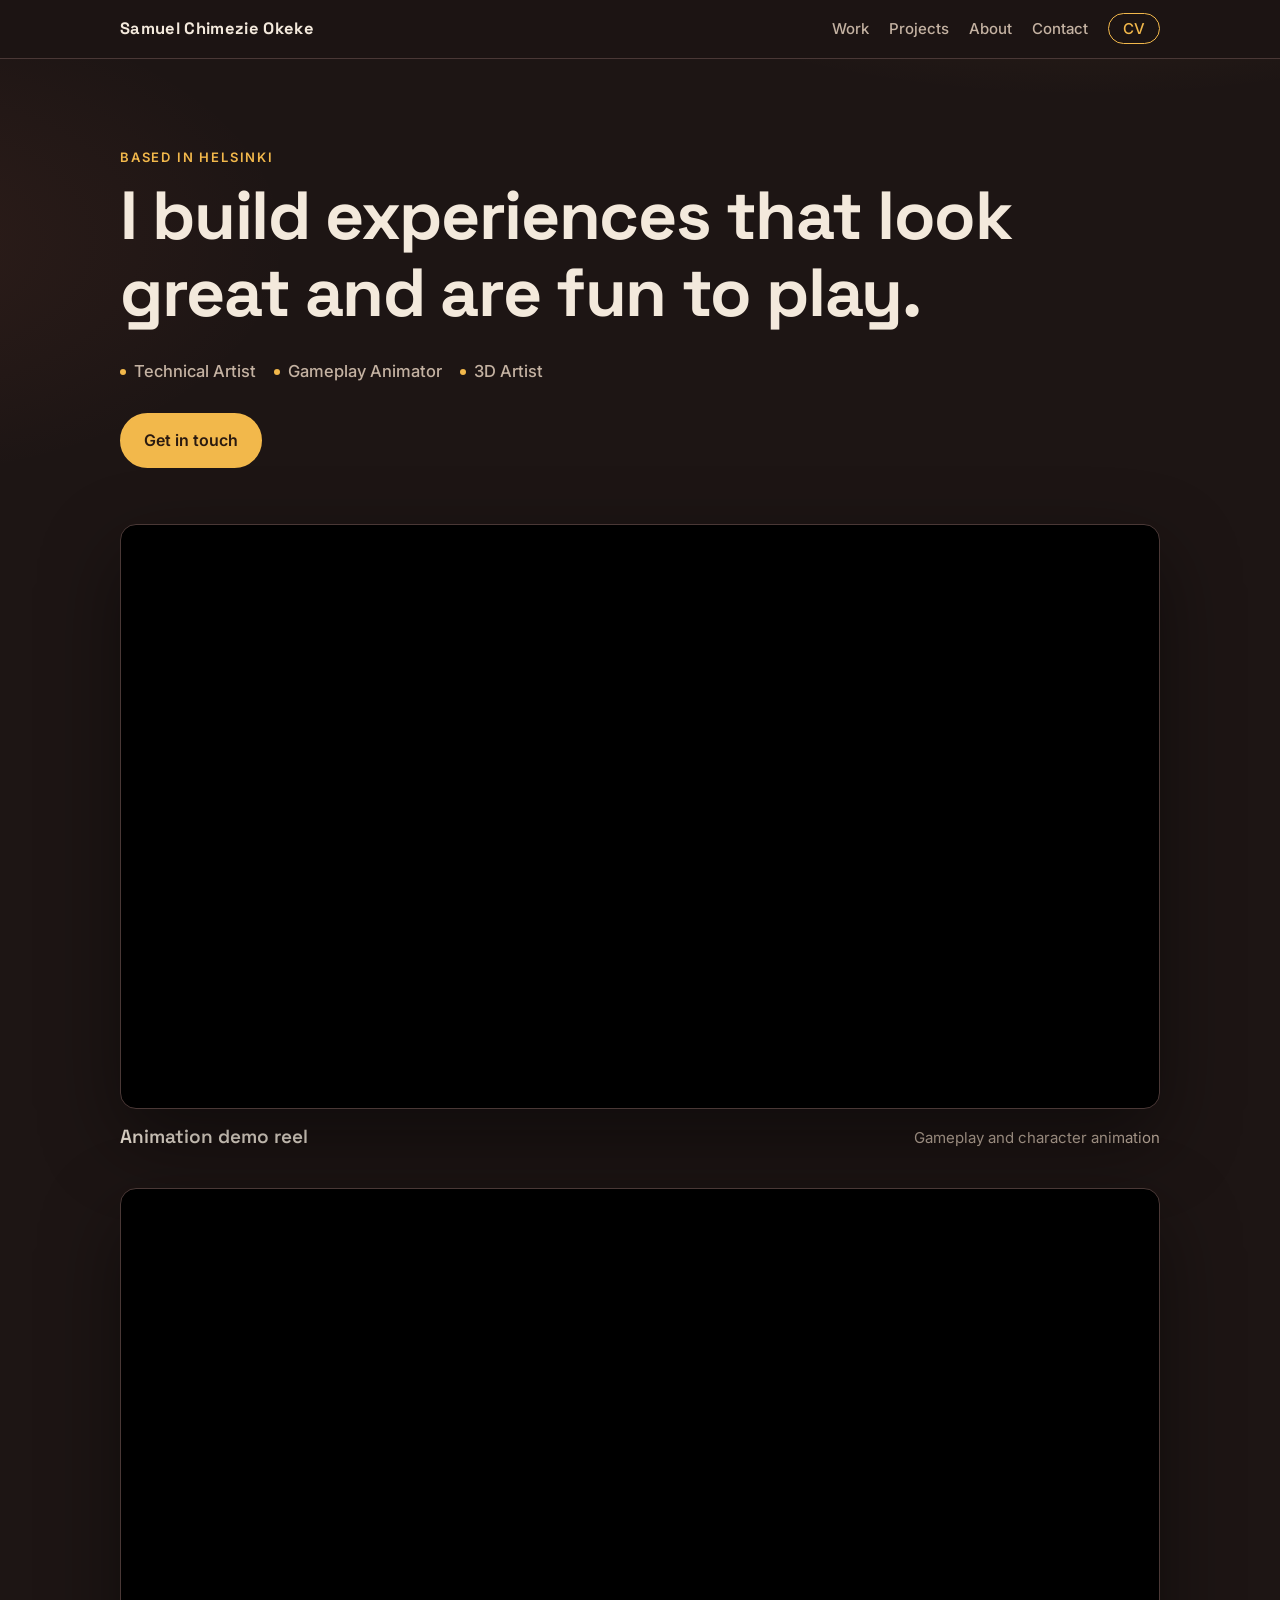
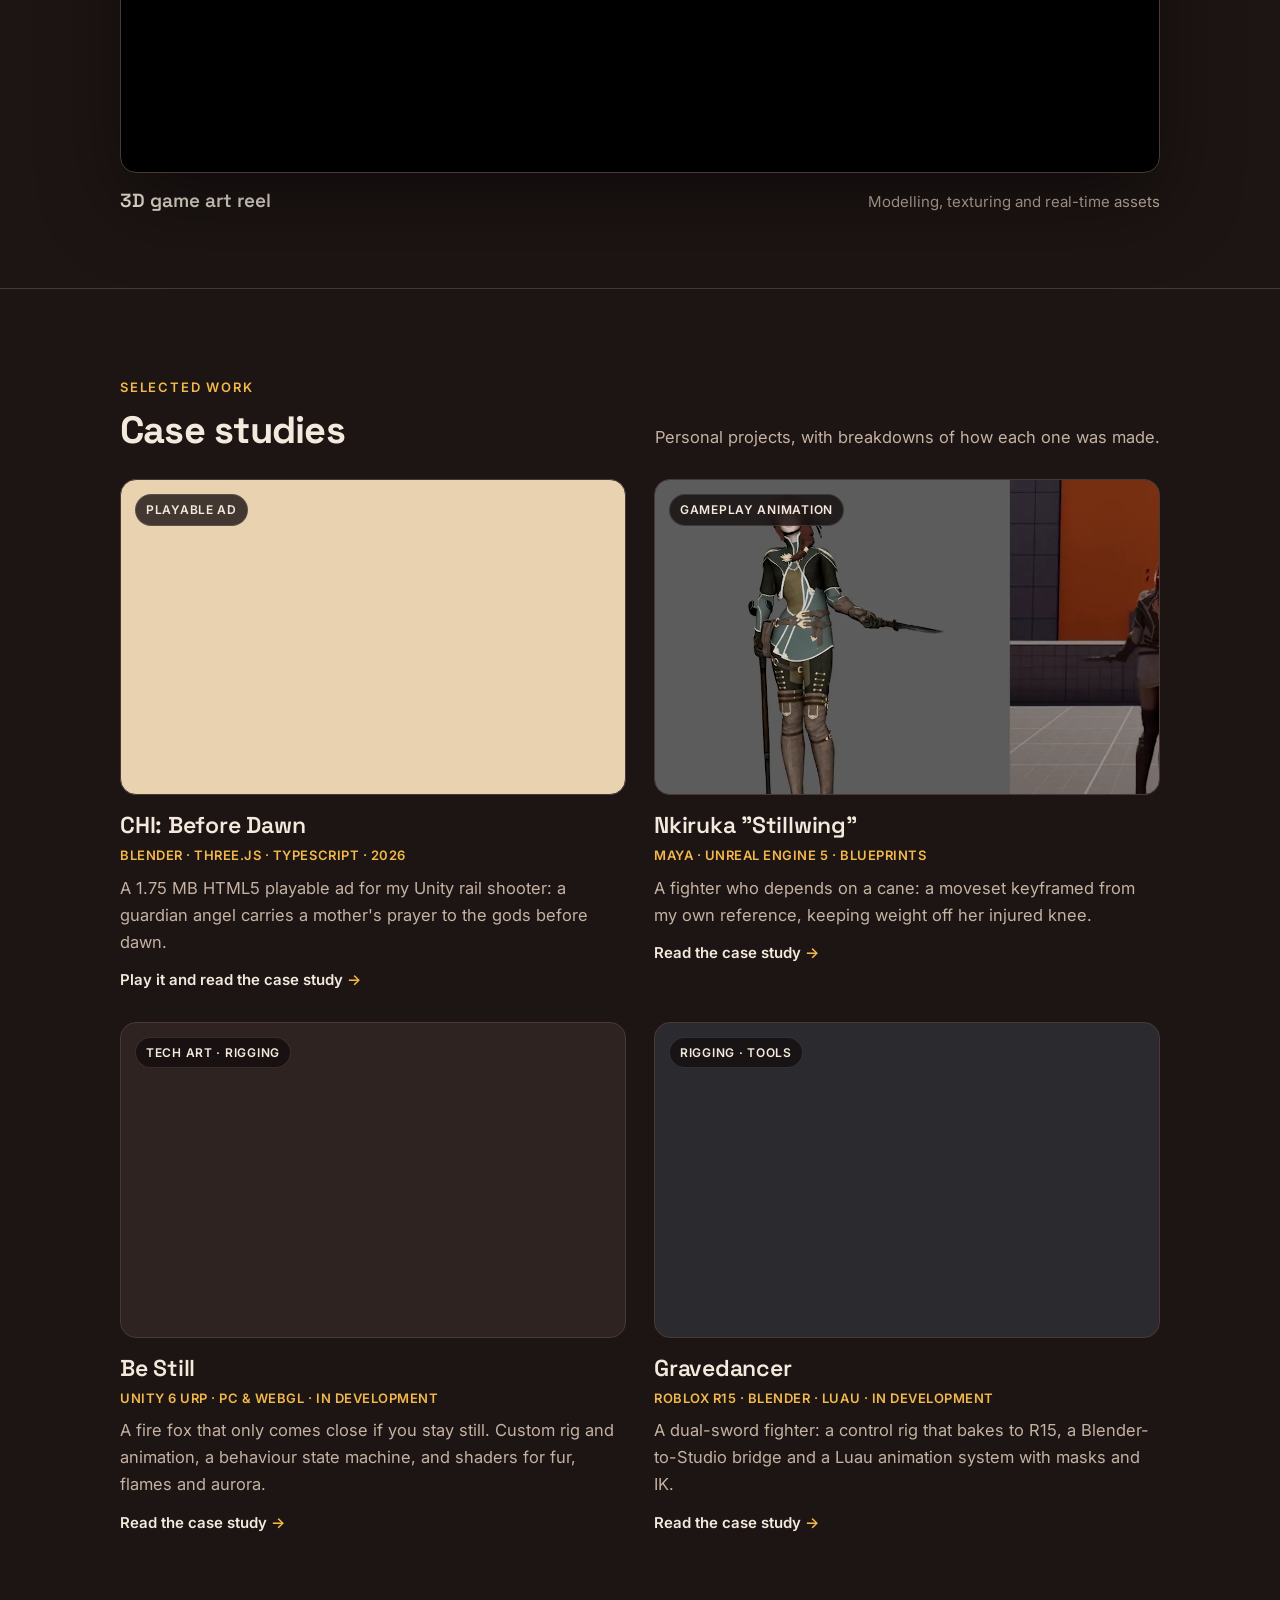
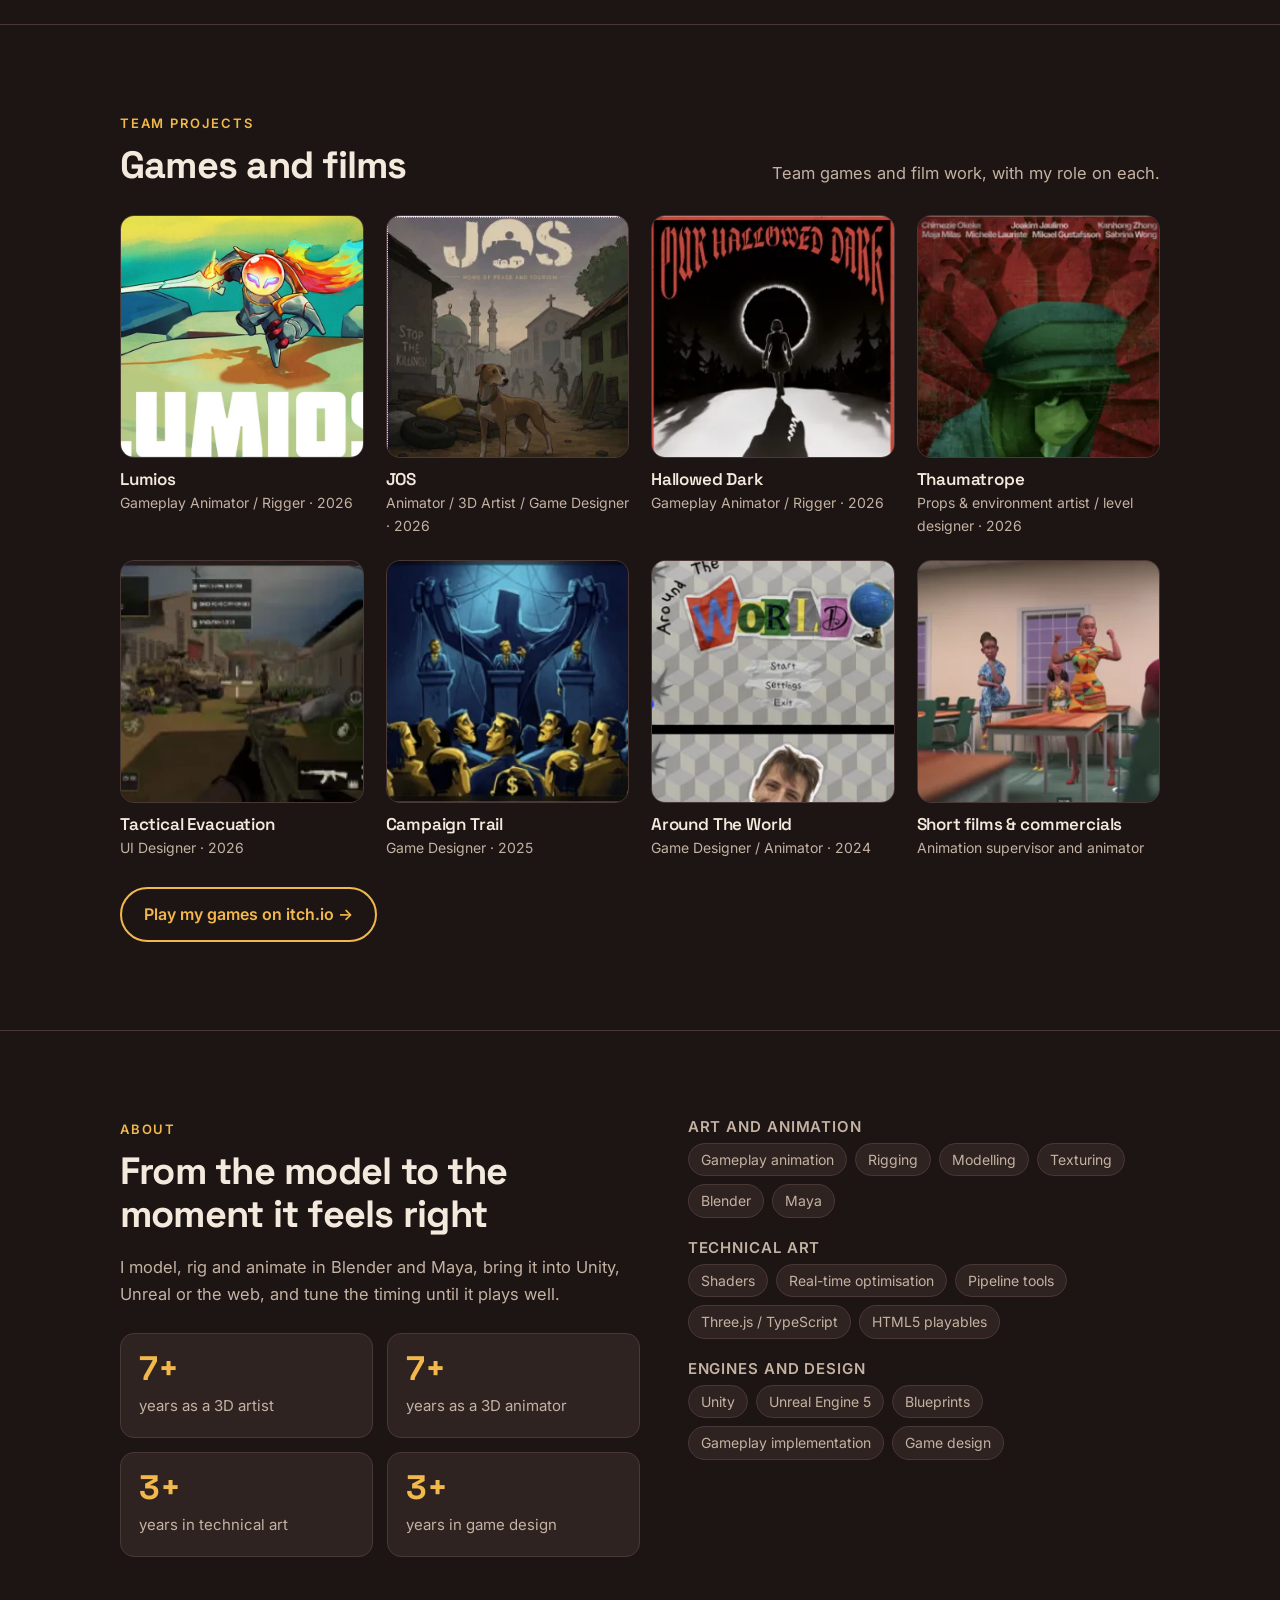
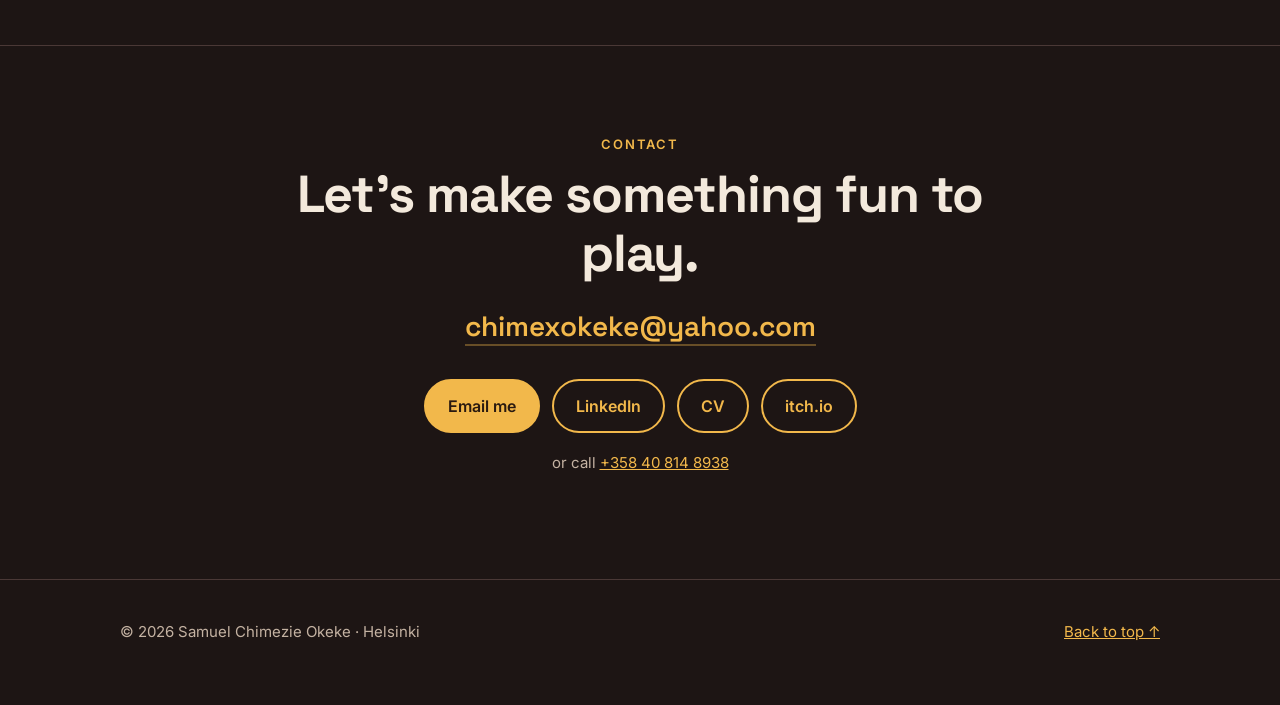
==== commit a49ad116: "Home: remove M.Sc. from the hero line Co-Authored-By: Claude Opus 5.5 <noreply@anthropic.com>" ====
--- a/index.html
+++ b/index.html
@@ -87,7 +87,7 @@
 
 <header class="hero">
   <div class="wrap">
-    <div class="eyebrow">Helsinki · M.Sc. Game Design, Aalto University</div>
+    <div class="eyebrow">Based in Helsinki</div>
     <h1>I build experiences that look great and are fun to play.</h1>
     <div class="roles"><span>Technical Artist</span><span>Gameplay Animator</span><span>3D Artist</span></div>
     <a class="btn solid" href="#contact">Get in touch</a>
